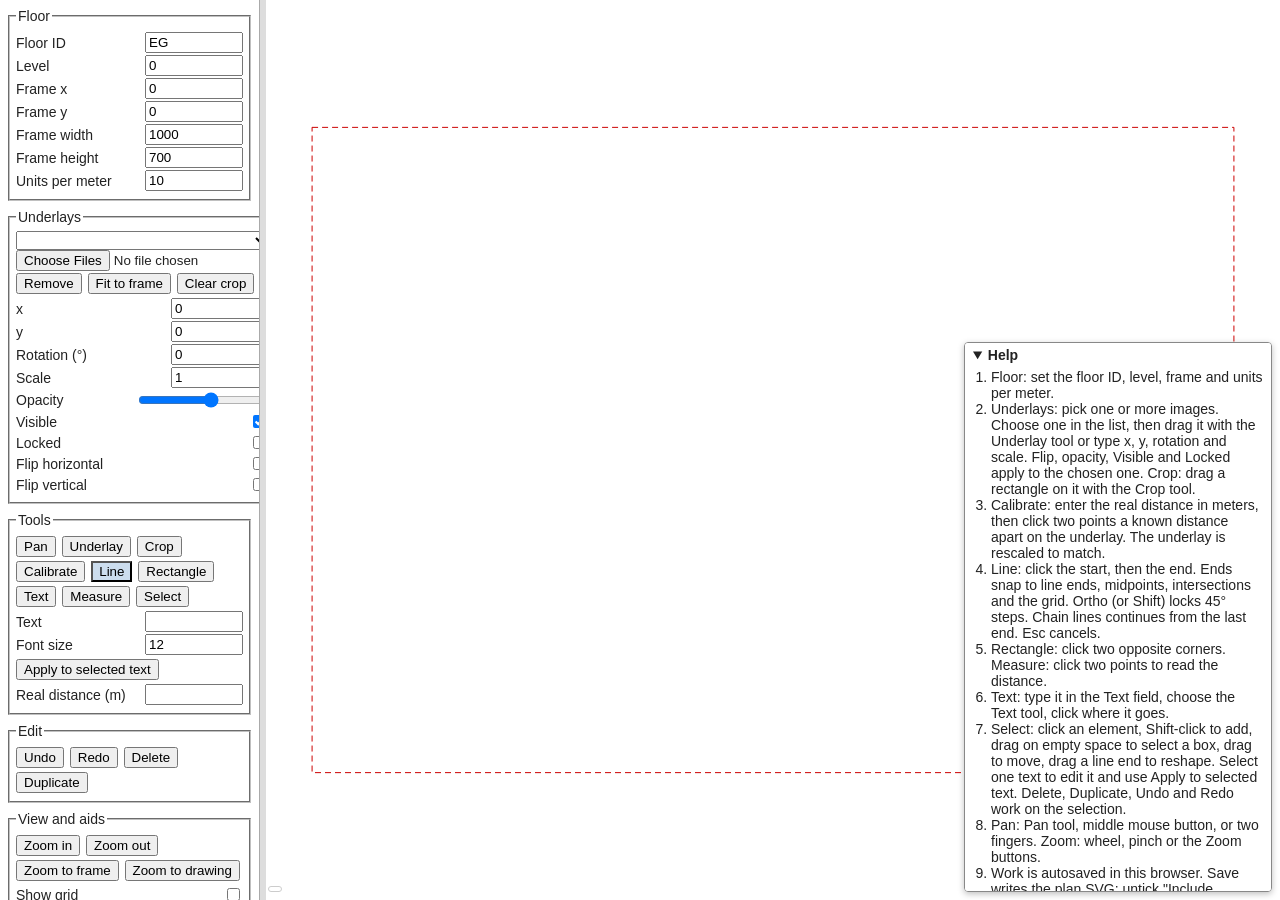
==== cad/plan tracer/plan-tracer.html @ e1452a9e "provisional message" ====
<!doctype html>
<html lang="en">
<head>
<meta charset="utf-8">
<meta name="viewport" content="width=device-width,initial-scale=1">
<title>Plan Tracer</title>
<style>
  html, body { height: 100%; }
  body { margin: 0; font: 14px sans-serif; display: flex; background: #fff; color: #222; }
  #panel { width: 260px; padding: 8px; overflow-y: auto; border-right: 1px solid #aaa; box-sizing: border-box; }
  @media (max-width: 700px) {
    body { flex-direction: column; }
    #panel { width: 100%; max-height: 40%; border-right: 0; border-bottom: 1px solid #aaa; }
  }
  #resizer { flex: 0 0 6px; background: #ddd; cursor: col-resize; touch-action: none; }
  #resizer:hover { background: #bbb; }
  @media (max-width: 700px) { #resizer { cursor: row-resize; } }
  #panel fieldset { margin: 0 0 8px; padding: 6px; }
  #panel label { display: flex; justify-content: space-between; align-items: center; margin: 2px 0; }
  #panel input[type=number], #panel input[type=text] { width: 90px; }
  #panel select { width: 100%; }
  #panel button { margin: 2px 2px 2px 0; }
  #panel button.active { background: #cde; }
  #view { flex: 1; background: #fff; touch-action: none; }
  #status { position: fixed; left: 268px; bottom: 8px; background: rgba(255,255,255,.85); padding: 2px 6px; border: 1px solid #ccc; border-radius: 3px; font-size: 12px; pointer-events: none; }
  @media (max-width: 700px) { #status { left: 8px; } }
  #help { position: fixed; right: 8px; bottom: 8px; max-width: 290px; max-height: 60%; overflow-y: auto; background: #fff; color: #222; border: 1px solid #888; border-radius: 4px; padding: 4px 8px; box-shadow: 0 2px 6px rgba(0,0,0,.25); }
  #help summary { cursor: pointer; font-weight: bold; }
  #help ol { margin: 6px 0 2px; padding-left: 18px; }
</style>
</head>
<body>
<div id="panel">
  <fieldset>
    <legend>Floor</legend>
    <label>Floor ID <input type="text" id="floorId" value="EG"></label>
    <label>Level <input type="number" id="level" value="0" step="1"></label>
    <label>Frame x <input type="number" id="fx" value="0"></label>
    <label>Frame y <input type="number" id="fy" value="0"></label>
    <label>Frame width <input type="number" id="fw" value="1000"></label>
    <label>Frame height <input type="number" id="fh" value="700"></label>
    <label>Units per meter <input type="number" id="upm" value="10" step="any"></label>
  </fieldset>
  <fieldset>
    <legend>Underlays</legend>
    <select id="underSel"></select>
    <input type="file" id="imgFile" accept="image/*" multiple>
    <button id="underRemove">Remove</button>
    <button id="underFit">Fit to frame</button>
    <button id="cropClear">Clear crop</button>
    <label>x <input type="number" id="ux" value="0" step="any"></label>
    <label>y <input type="number" id="uy" value="0" step="any"></label>
    <label>Rotation (°) <input type="number" id="urot" value="0" step="any"></label>
    <label>Scale <input type="number" id="uscale" value="1" step="any"></label>
    <label>Opacity <input type="range" id="uopacity" min="0.05" max="1" step="0.05" value="0.6"></label>
    <label>Visible <input type="checkbox" id="uvis" checked></label>
    <label>Locked <input type="checkbox" id="ulock"></label>
    <label>Flip horizontal <input type="checkbox" id="uflipx"></label>
    <label>Flip vertical <input type="checkbox" id="uflipy"></label>
  </fieldset>
  <fieldset>
    <legend>Tools</legend>
    <button data-tool="pan">Pan</button>
    <button data-tool="underlay">Underlay</button>
    <button data-tool="crop">Crop</button>
    <button data-tool="calibrate">Calibrate</button>
    <button data-tool="line">Line</button>
    <button data-tool="rect">Rectangle</button>
    <button data-tool="text">Text</button>
    <button data-tool="measure">Measure</button>
    <button data-tool="select">Select</button>
    <label>Text <input type="text" id="textValue"></label>
    <label>Font size <input type="number" id="fontSize" value="12" step="any"></label>
    <button id="applyText">Apply to selected text</button>
    <label>Real distance (m) <input type="number" id="calDist" value="" step="any"></label>
  </fieldset>
  <fieldset>
    <legend>Edit</legend>
    <button id="undo">Undo</button>
    <button id="redo">Redo</button>
    <button id="del">Delete</button>
    <button id="dup">Duplicate</button>
  </fieldset>
  <fieldset>
    <legend>View and aids</legend>
    <button id="zoomIn">Zoom in</button>
    <button id="zoomOut">Zoom out</button>
    <button id="zoomFrame">Zoom to frame</button>
    <button id="zoomDraw">Zoom to drawing</button>
    <label>Show grid <input type="checkbox" id="showGrid"></label>
    <label>Grid spacing <input type="number" id="gridSize" value="10" step="any"></label>
    <label>Snap to grid <input type="checkbox" id="snapGrid"></label>
    <label>Ortho (45°) <input type="checkbox" id="ortho"></label>
    <label>Chain lines <input type="checkbox" id="chain"></label>
  </fieldset>
  <fieldset>
    <legend>File</legend>
    <label>Include underlay reference <input type="checkbox" id="includeUnder" checked></label>
    <button id="open">Open</button>
    <button id="save">Save</button>
    <button id="newDoc">New</button>
    <input type="file" id="openFile" accept=".svg" hidden>
  </fieldset>
  <div id="msg"></div>
</div>
<div id="resizer" title="Drag to resize the panel"></div>
<svg id="view" xmlns="http://www.w3.org/2000/svg">
  <defs>
    <pattern id="gridPat" patternUnits="userSpaceOnUse" width="10" height="10"><path id="gridPath" d="M 10 0 L 0 0 L 0 10" fill="none" stroke="#999"/></pattern>
  </defs>
  <g id="underlays"></g>
  <g id="trace"></g>
  <g id="ui" pointer-events="none">
    <rect id="grid" fill="url(#gridPat)" visibility="hidden"/>
    <rect id="frame" fill="none" stroke="#c00" stroke-dasharray="6 4" vector-effect="non-scaling-stroke"/>
    <line id="preview" stroke="#0a0" stroke-width="1.5" vector-effect="non-scaling-stroke" visibility="hidden"/>
    <rect id="rubber" fill="rgba(0,100,255,.1)" stroke="#06c" stroke-dasharray="4 3" vector-effect="non-scaling-stroke" visibility="hidden"/>
    <g id="handles"></g>
  </g>
</svg>
<div id="status"></div>
<details id="help" open>
  <summary>Help</summary>
  <ol>
    <li>Floor: set the floor ID, level, frame and units per meter.</li>
    <li>Underlays: pick one or more images. Choose one in the list, then drag it with the Underlay tool or type x, y, rotation and scale. Flip, opacity, Visible and Locked apply to the chosen one. Crop: drag a rectangle on it with the Crop tool.</li>
    <li>Calibrate: enter the real distance in meters, then click two points a known distance apart on the underlay. The underlay is rescaled to match.</li>
    <li>Line: click the start, then the end. Ends snap to line ends, midpoints, intersections and the grid. Ortho (or Shift) locks 45° steps. Chain lines continues from the last end. Esc cancels.</li>
    <li>Rectangle: click two opposite corners. Measure: click two points to read the distance.</li>
    <li>Text: type it in the Text field, choose the Text tool, click where it goes.</li>
    <li>Select: click an element, Shift-click to add, drag on empty space to select a box, drag to move, drag a line end to reshape. Select one text to edit it and use Apply to selected text. Delete, Duplicate, Undo and Redo work on the selection.</li>
    <li>Pan: Pan tool, middle mouse button, or two fingers. Zoom: wheel, pinch or the Zoom buttons.</li>
    <li>Work is autosaved in this browser. Save writes the plan SVG; untick "Include underlay reference" to leave the images out. Open reads a plan SVG; pick the underlay images again to see them.</li>
  </ol>
</details>
<script>
const NS = 'http://www.w3.org/2000/svg';
const $ = id => document.getElementById(id);
const view = $('view'), gUnder = $('underlays'), gTrace = $('trace');
const frameRect = $('frame'), preview = $('preview'), rubber = $('rubber'), gHandles = $('handles');
const gridRect = $('grid');

// State
let unders = [], activeU = -1, uidCounter = 0;
let tool = 'line', startPt = null, calib = null, hover = null;
let sel = new Set(), undoS = [], redoS = [];
let drag = null, tap = null, gesture = null, shiftDown = false;
const ptrs = new Map();

const num = id => parseFloat($(id).value) || 0;
const msg = t => { $('msg').textContent = t; };
const scale = () => view.getScreenCTM().a;

function frame() { return { x: num('fx'), y: num('fy'), w: num('fw'), h: num('fh') }; }
function curU() { return unders[activeU] || null; }

// Viewport
function setView(x, y, w, h) {
  view.setAttribute('viewBox', `${x} ${y} ${w} ${h}`);
  updateGrid(); drawHandles();
}
function vb() { return view.viewBox.baseVal; }
function fitBox(x, y, w, h) {
  const m = Math.max(w, h) * 0.05;
  setView(x - m, y - m, w + 2 * m, h + 2 * m);
}
function fitCamera() { const f = frame(); fitBox(f.x, f.y, f.w, f.h); }
function zoomAt(p, f) {
  const v = vb();
  setView(p.x - (p.x - v.x) * f, p.y - (p.y - v.y) * f, v.width * f, v.height * f);
}
function zoomCenter(f) { const v = vb(); zoomAt({ x: v.x + v.width / 2, y: v.y + v.height / 2 }, f); }
function zoomDrawing() {
  if (!gTrace.children.length) { fitCamera(); return; }
  const b = gTrace.getBBox();
  fitBox(b.x, b.y, Math.max(b.width, 1), Math.max(b.height, 1));
}

function applyFrame() {
  const f = frame();
  for (const [k, v] of [['x', f.x], ['y', f.y], ['width', f.w], ['height', f.h]]) {
    frameRect.setAttribute(k, v); gridRect.setAttribute(k, v);
  }
  updateGrid();
}

function updateGrid() {
  const s = num('gridSize');
  const on = $('showGrid').checked && s > 0;
  gridRect.setAttribute('visibility', on ? 'visible' : 'hidden');
  if (!on) return;
  const f = frame();
  const pat = $('gridPat');
  pat.setAttribute('width', s); pat.setAttribute('height', s);
  pat.setAttribute('x', f.x); pat.setAttribute('y', f.y);
  $('gridPath').setAttribute('d', `M ${s} 0 L 0 0 L 0 ${s}`);
  $('gridPath').setAttribute('stroke-width', 1 / scale());
}

function toPt(cx, cy) {
  const p = view.createSVGPoint();
  p.x = cx; p.y = cy;
  return p.matrixTransform(view.getScreenCTM().inverse());
}
const toSvg = ev => toPt(ev.clientX, ev.clientY);

// Underlays
function uTransform(u) {
  const sx = (u.flipX ? -1 : 1) * u.scale, sy = (u.flipY ? -1 : 1) * u.scale;
  return `translate(${u.x} ${u.y}) rotate(${u.rot}) scale(${sx} ${sy}) translate(${u.flipX ? -u.w : 0} ${u.flipY ? -u.h : 0})`;
}

function renderU(u) {
  if (!u.el) return;
  u.el.setAttribute('transform', uTransform(u));
  u.el.setAttribute('opacity', u.opacity);
  u.el.setAttribute('display', u.vis ? 'inline' : 'none');
  if (u.crop) {
    u.clipRect.setAttribute('x', u.crop.x); u.clipRect.setAttribute('y', u.crop.y);
    u.clipRect.setAttribute('width', u.crop.w); u.clipRect.setAttribute('height', u.crop.h);
    u.el.setAttribute('clip-path', `url(#clip${u.id})`);
  } else u.el.removeAttribute('clip-path');
}

function rebuildUnderDom() {
  gUnder.textContent = '';
  const defs = document.createElementNS(NS, 'defs');
  gUnder.appendChild(defs);
  for (const u of unders) {
    u.el = null; u.clipRect = null;
    if (!u.url) continue;
    const cp = document.createElementNS(NS, 'clipPath');
    cp.setAttribute('id', 'clip' + u.id);
    u.clipRect = document.createElementNS(NS, 'rect');
    cp.appendChild(u.clipRect); defs.appendChild(cp);
    u.el = document.createElementNS(NS, 'image');
    u.el.setAttribute('href', u.url);
    u.el.setAttribute('width', u.w); u.el.setAttribute('height', u.h);
    gUnder.appendChild(u.el);
    renderU(u);
  }
}

function syncControls() {
  const s = $('underSel');
  s.textContent = '';
  unders.forEach((u, i) => {
    const o = document.createElement('option');
    o.value = i; o.textContent = u.name + (u.url ? '' : ' (image missing)');
    s.appendChild(o);
  });
  const u = curU();
  if (!u) return;
  s.value = activeU;
  $('ux').value = u.x; $('uy').value = u.y; $('urot').value = u.rot; $('uscale').value = u.scale;
  $('uopacity').value = u.opacity; $('uvis').checked = u.vis; $('ulock').checked = u.locked;
  $('uflipx').checked = u.flipX; $('uflipy').checked = u.flipY;
}

function readControls() {
  const u = curU();
  if (!u) return;
  u.x = num('ux'); u.y = num('uy'); u.rot = num('urot');
  u.scale = num('uscale') || 1; u.opacity = num('uopacity') || 0.6;
  u.vis = $('uvis').checked; u.locked = $('ulock').checked;
  u.flipX = $('uflipx').checked; u.flipY = $('uflipy').checked;
  renderU(u); changed();
}

function newUnder(name, url, w, h) {
  return { id: ++uidCounter, name, url, w, h, x: 0, y: 0, rot: 0, scale: w ? frame().w / w : 1,
    vis: true, opacity: 0.6, flipX: false, flipY: false, locked: false, crop: null, el: null, clipRect: null };
}

function addUnderlayFile(file) {
  const url = URL.createObjectURL(file);
  const probe = new Image();
  probe.onload = () => {
    let u = unders.find(q => q.name === file.name && !q.url);
    if (u) u.url = url;
    else { u = newUnder(file.name, url, probe.naturalWidth, probe.naturalHeight); unders.push(u); }
    u.w = probe.naturalWidth; u.h = probe.naturalHeight;
    activeU = unders.indexOf(u);
    rebuildUnderDom(); syncControls(); changed();
    msg('Underlay loaded: ' + u.name);
  };
  probe.onerror = () => msg('Could not load image: ' + file.name);
  probe.src = url;
}

// Geometry helpers
const segOf = l => ({ x1: +l.getAttribute('x1'), y1: +l.getAttribute('y1'), x2: +l.getAttribute('x2'), y2: +l.getAttribute('y2') });
function distSeg(p, s) {
  const dx = s.x2 - s.x1, dy = s.y2 - s.y1, L = dx * dx + dy * dy;
  let t = L ? ((p.x - s.x1) * dx + (p.y - s.y1) * dy) / L : 0;
  t = Math.max(0, Math.min(1, t));
  return Math.hypot(p.x - (s.x1 + t * dx), p.y - (s.y1 + t * dy));
}
function intersect(a, b) {
  const d = (a.x2 - a.x1) * (b.y2 - b.y1) - (a.y2 - a.y1) * (b.x2 - b.x1);
  if (Math.abs(d) < 1e-9) return null;
  const t = ((b.x1 - a.x1) * (b.y2 - b.y1) - (b.y1 - a.y1) * (b.x2 - b.x1)) / d;
  const u = ((b.x1 - a.x1) * (a.y2 - a.y1) - (b.y1 - a.y1) * (a.x2 - a.x1)) / d;
  if (t < 0 || t > 1 || u < 0 || u > 1) return null;
  return { x: a.x1 + t * (a.x2 - a.x1), y: a.y1 + t * (a.y2 - a.y1) };
}

// Snap to line ends, midpoints, intersections, then the grid
function snapPoint(p) {
  const tol = 8 / scale();
  const segs = [...gTrace.querySelectorAll('line')].map(segOf);
  let best = null, bd = tol;
  const cand = (x, y) => { const d = Math.hypot(x - p.x, y - p.y); if (d < bd) { bd = d; best = { x, y }; } };
  for (const s of segs) { cand(s.x1, s.y1); cand(s.x2, s.y2); cand((s.x1 + s.x2) / 2, (s.y1 + s.y2) / 2); }
  const near = segs.filter(s => distSeg(p, s) < tol);
  for (let i = 0; i < near.length; i++) for (let j = i + 1; j < near.length; j++) {
    const ip = intersect(near[i], near[j]);
    if (ip) cand(ip.x, ip.y);
  }
  if (best) return best;
  const g = num('gridSize');
  if ($('snapGrid').checked && g > 0) {
    const f = frame();
    return { x: f.x + Math.round((p.x - f.x) / g) * g, y: f.y + Math.round((p.y - f.y) / g) * g };
  }
  return p;
}

function orthoPoint(a, p) {
  const ang = Math.round(Math.atan2(p.y - a.y, p.x - a.x) / (Math.PI / 4)) * (Math.PI / 4);
  const dx = Math.cos(ang), dy = Math.sin(ang);
  const d = (p.x - a.x) * dx + (p.y - a.y) * dy;
  return { x: a.x + dx * d, y: a.y + dy * d };
}

function drawPoint(raw) {
  let p = snapPoint(raw);
  if (startPt && ['line', 'measure', 'calibrate'].includes(tool) && ($('ortho').checked || shiftDown)) p = orthoPoint(startPt, p);
  return p;
}

// Trace elements, selection and history
function mkLine(x1, y1, x2, y2) {
  const l = document.createElementNS(NS, 'line');
  l.setAttribute('x1', x1); l.setAttribute('y1', y1); l.setAttribute('x2', x2); l.setAttribute('y2', y2);
  l.setAttribute('stroke', '#000'); l.setAttribute('stroke-width', '1.5');
  l.setAttribute('vector-effect', 'non-scaling-stroke');
  return l;
}
function mkText(x, y, s, size) {
  const t = document.createElementNS(NS, 'text');
  t.setAttribute('x', x); t.setAttribute('y', y);
  t.setAttribute('font-size', size); t.setAttribute('fill', '#000');
  t.textContent = s;
  return t;
}

function paint() {
  for (const e of gTrace.children) {
    const c = sel.has(e) ? '#e60' : e === hover ? '#06c' : '#000';
    e.setAttribute(e.tagName === 'line' ? 'stroke' : 'fill', c);
  }
  drawHandles();
}

function drawHandles() {
  gHandles.textContent = '';
  const r = 5 / scale();
  for (const e of sel) {
    if (e.tagName !== 'line') continue;
    const s = segOf(e);
    for (const [x, y] of [[s.x1, s.y1], [s.x2, s.y2]]) {
      const c = document.createElementNS(NS, 'circle');
      c.setAttribute('cx', x); c.setAttribute('cy', y); c.setAttribute('r', r);
      c.setAttribute('fill', '#fff'); c.setAttribute('stroke', '#e60');
      gHandles.appendChild(c);
    }
  }
}

function selChanged() {
  if (sel.size === 1) {
    const e = [...sel][0];
    if (e.tagName === 'text') { $('textValue').value = e.textContent; $('fontSize').value = e.getAttribute('font-size'); }
  }
  paint();
}

const snapshot = e => e.tagName === 'line'
  ? { x1: e.getAttribute('x1'), y1: e.getAttribute('y1'), x2: e.getAttribute('x2'), y2: e.getAttribute('y2') }
  : { x: e.getAttribute('x'), y: e.getAttribute('y') };

function setAttrs(e, a) { for (const k in a) e.setAttribute(k, a[k]); }

function runOp(op, dir) {
  if (op.type === 'add') {
    if (dir === 'undo') op.els.forEach(e => { sel.delete(e); e.remove(); });
    else op.els.forEach(e => gTrace.appendChild(e));
  } else if (op.type === 'del') {
    if (dir === 'undo') op.items.forEach(it => gTrace.insertBefore(it.el, gTrace.children[it.idx] || null));
    else op.items.forEach(it => { sel.delete(it.el); it.el.remove(); });
  } else {
    for (const it of op.items) {
      setAttrs(it.el, dir === 'undo' ? it.before : it.after);
      const t = dir === 'undo' ? it.beforeText : it.afterText;
      if (t !== undefined) it.el.textContent = t;
    }
  }
  paint();
}
function push(op) { undoS.push(op); redoS.length = 0; changed(); paint(); }
function undo() { const op = undoS.pop(); if (!op) return; runOp(op, 'undo'); redoS.push(op); changed(); }
function redo() { const op = redoS.pop(); if (!op) return; runOp(op, 'redo'); undoS.push(op); changed(); }

function addEls(els) { els.forEach(e => gTrace.appendChild(e)); push({ type: 'add', els }); }

function deleteSelected() {
  if (!sel.size) return;
  const all = [...gTrace.children];
  const items = [...sel].map(el => ({ el, idx: all.indexOf(el) })).sort((a, b) => a.idx - b.idx);
  items.forEach(it => it.el.remove());
  sel.clear();
  push({ type: 'del', items });
}

function duplicateSelected() {
  if (!sel.size) return;
  const off = frame().w * 0.01;
  const clones = [...sel].map(e => {
    const c = e.cloneNode(true);
    if (c.tagName === 'line') {
      c.setAttribute('x1', +c.getAttribute('x1') + off); c.setAttribute('x2', +c.getAttribute('x2') + off);
      c.setAttribute('y1', +c.getAttribute('y1') + off); c.setAttribute('y2', +c.getAttribute('y2') + off);
    } else { c.setAttribute('x', +c.getAttribute('x') + off); c.setAttribute('y', +c.getAttribute('y') + off); }
    return c;
  });
  clones.forEach(c => gTrace.appendChild(c));
  sel = new Set(clones);
  push({ type: 'add', els: clones });
  selChanged();
}

function applyToSelectedText() {
  const items = [];
  for (const e of sel) {
    if (e.tagName !== 'text') continue;
    const s = $('textValue').value || e.textContent;
    items.push({ el: e, before: { 'font-size': e.getAttribute('font-size') }, after: { 'font-size': num('fontSize') },
      beforeText: e.textContent, afterText: s });
  }
  if (!items.length) { msg('Select a text element first.'); return; }
  const op = { type: 'attrs', items };
  runOp(op, 'redo'); push(op);
}

function hitTest(p) {
  const tol = 8 / scale();
  let best = null, bd = tol;
  for (const e of gTrace.children) {
    let d;
    if (e.tagName === 'line') d = distSeg(p, segOf(e));
    else {
      const b = e.getBBox();
      d = (p.x >= b.x - tol && p.x <= b.x + b.width + tol && p.y >= b.y - tol && p.y <= b.y + b.height + tol) ? 0 : Infinity;
    }
    if (d <= bd) { bd = d; best = e; }
  }
  return best;
}

// Tools
function setTool(t) {
  tool = t; startPt = null; calib = null;
  preview.setAttribute('visibility', 'hidden'); rubber.setAttribute('visibility', 'hidden');
  document.querySelectorAll('[data-tool]').forEach(b => b.classList.toggle('active', b.dataset.tool === t));
  view.style.cursor = { pan: 'grab', underlay: 'move', crop: 'crosshair', calibrate: 'crosshair', line: 'crosshair',
    rect: 'crosshair', text: 'text', measure: 'crosshair', select: 'default' }[t];
}

function setPreview(a, b) {
  preview.setAttribute('x1', a.x); preview.setAttribute('y1', a.y);
  preview.setAttribute('x2', b.x); preview.setAttribute('y2', b.y);
  preview.setAttribute('visibility', 'visible');
}
function setRubber(a, b) {
  rubber.setAttribute('x', Math.min(a.x, b.x)); rubber.setAttribute('y', Math.min(a.y, b.y));
  rubber.setAttribute('width', Math.abs(a.x - b.x)); rubber.setAttribute('height', Math.abs(a.y - b.y));
  rubber.setAttribute('visibility', 'visible');
}
function endDraw() {
  startPt = null;
  preview.setAttribute('visibility', 'hidden'); rubber.setAttribute('visibility', 'hidden');
}

function lengthText(a, b) {
  const d = Math.hypot(b.x - a.x, b.y - a.y), upm = num('upm');
  return d.toFixed(1) + ' units' + (upm > 0 ? ' = ' + (d / upm).toFixed(2) + ' m' : '');
}

function updateStatus(p) {
  let t = `${p.x.toFixed(1)}, ${p.y.toFixed(1)}`;
  if (startPt && ['line', 'measure', 'calibrate'].includes(tool)) t += '  length ' + lengthText(startPt, drawPoint(p));
  $('status').textContent = t;
}

// Clicks of the drawing tools run on pointer release, so a pinch never places a point
function clickAction(raw) {
  if (tool === 'line') {
    const p = drawPoint(raw);
    if (!startPt) { startPt = p; setPreview(p, p); return; }
    addEls([mkLine(startPt.x, startPt.y, p.x, p.y)]);
    if ($('chain').checked) { startPt = p; setPreview(p, p); } else endDraw();
  } else if (tool === 'rect') {
    const p = snapPoint(raw);
    if (!startPt) { startPt = p; setRubber(p, p); return; }
    const a = startPt;
    addEls([mkLine(a.x, a.y, p.x, a.y), mkLine(p.x, a.y, p.x, p.y), mkLine(p.x, p.y, a.x, p.y), mkLine(a.x, p.y, a.x, a.y)]);
    endDraw();
  } else if (tool === 'text') {
    const s = $('textValue').value;
    if (!s) { msg('Enter the text in the Text field first.'); return; }
    const p = snapPoint(raw);
    addEls([mkText(p.x, p.y, s, num('fontSize'))]);
  } else if (tool === 'measure') {
    const p = drawPoint(raw);
    if (!startPt) { startPt = p; setPreview(p, p); return; }
    msg('Distance: ' + lengthText(startPt, p));
    setPreview(startPt, p);
    startPt = null;
  } else if (tool === 'calibrate') {
    const u = curU();
    if (!u || !u.el) { msg('Pick an underlay image first.'); return; }
    if (!(num('calDist') > 0)) { msg('Enter the real distance in meters first.'); return; }
    const p = drawPoint(raw);
    if (!startPt) { startPt = p; setPreview(p, p); return; }
    const d = Math.hypot(p.x - startPt.x, p.y - startPt.y);
    if (d > 0) {
      u.scale *= num('calDist') * num('upm') / d;
      renderU(u); syncControls(); changed();
      msg('Underlay scale set to ' + u.scale.toFixed(5));
    }
    endDraw();
  }
}

// Pointer handling
function selectDown(ev, p) {
  const tol = 8 / scale();
  if (sel.size === 1) {
    const l = [...sel][0];
    if (l.tagName === 'line') {
      const s = segOf(l);
      for (const end of [1, 2]) {
        if (Math.hypot(s['x' + end] - p.x, s['y' + end] - p.y) < tol) {
          drag = { kind: 'handle', el: l, end, orig: snapshot(l) };
          return;
        }
      }
    }
  }
  const hit = hitTest(p);
  if (hit) {
    if (ev.shiftKey) { if (sel.has(hit)) sel.delete(hit); else sel.add(hit); }
    else if (!sel.has(hit)) { sel.clear(); sel.add(hit); }
    drag = { kind: 'move', start: p, items: [...sel].map(e => ({ el: e, orig: snapshot(e) })) };
  } else {
    if (!ev.shiftKey) sel.clear();
    drag = { kind: 'rubber', start: p, additive: ev.shiftKey };
  }
  selChanged();
}

function cancelDrag() {
  if (!drag) return;
  if (drag.kind === 'move') drag.items.forEach(it => setAttrs(it.el, it.orig));
  else if (drag.kind === 'handle') setAttrs(drag.el, drag.orig);
  else if (drag.kind === 'crop') { drag.u.crop = drag.prev; renderU(drag.u); }
  else if (drag.kind === 'underlay') { drag.u.x = drag.ux; drag.u.y = drag.uy; renderU(drag.u); syncControls(); }
  rubber.setAttribute('visibility', 'hidden');
  drag = null; paint();
}

function localPt(u, cx, cy) {
  const p = view.createSVGPoint();
  p.x = cx; p.y = cy;
  return p.matrixTransform(u.el.getScreenCTM().inverse());
}

function dragMove(ev, p) {
  if (drag.kind === 'pan') {
    const k = 1 / scale(), v = vb();
    setView(v.x - (ev.clientX - drag.x) * k, v.y - (ev.clientY - drag.y) * k, v.width, v.height);
    drag.x = ev.clientX; drag.y = ev.clientY;
  } else if (drag.kind === 'underlay') {
    drag.u.x = +(drag.ux + p.x - drag.px).toFixed(3);
    drag.u.y = +(drag.uy + p.y - drag.py).toFixed(3);
    renderU(drag.u); syncControls();
  } else if (drag.kind === 'crop') {
    const q = localPt(drag.u, ev.clientX, ev.clientY), a = drag.start;
    const cl = (v, m) => Math.max(0, Math.min(m, v));
    const x1 = cl(Math.min(a.x, q.x), drag.u.w), x2 = cl(Math.max(a.x, q.x), drag.u.w);
    const y1 = cl(Math.min(a.y, q.y), drag.u.h), y2 = cl(Math.max(a.y, q.y), drag.u.h);
    drag.u.crop = { x: x1, y: y1, w: x2 - x1, h: y2 - y1 };
    renderU(drag.u);
  } else if (drag.kind === 'move') {
    const dx = p.x - drag.start.x, dy = p.y - drag.start.y;
    for (const it of drag.items) {
      if (it.el.tagName === 'line') {
        it.el.setAttribute('x1', +it.orig.x1 + dx); it.el.setAttribute('x2', +it.orig.x2 + dx);
        it.el.setAttribute('y1', +it.orig.y1 + dy); it.el.setAttribute('y2', +it.orig.y2 + dy);
      } else { it.el.setAttribute('x', +it.orig.x + dx); it.el.setAttribute('y', +it.orig.y + dy); }
    }
    drawHandles();
  } else if (drag.kind === 'handle') {
    const q = snapPoint(p);
    drag.el.setAttribute('x' + drag.end, q.x); drag.el.setAttribute('y' + drag.end, q.y);
    drawHandles();
  } else if (drag.kind === 'rubber') {
    setRubber(drag.start, p);
  }
}

function endDrag(p) {
  const d = drag; drag = null;
  if (d.kind === 'move' || d.kind === 'handle') {
    const items = (d.kind === 'move' ? d.items : [{ el: d.el, orig: d.orig }])
      .map(it => ({ el: it.el, before: it.orig, after: snapshot(it.el) }))
      .filter(it => JSON.stringify(it.before) !== JSON.stringify(it.after));
    if (items.length) push({ type: 'attrs', items });
  } else if (d.kind === 'rubber') {
    rubber.setAttribute('visibility', 'hidden');
    const x1 = Math.min(d.start.x, p.x), x2 = Math.max(d.start.x, p.x), y1 = Math.min(d.start.y, p.y), y2 = Math.max(d.start.y, p.y);
    if (x2 - x1 > 2 / scale() || y2 - y1 > 2 / scale()) {
      const inside = (x, y) => x >= x1 && x <= x2 && y >= y1 && y <= y2;
      for (const e of gTrace.children) {
        let ok;
        if (e.tagName === 'line') { const s = segOf(e); ok = inside(s.x1, s.y1) && inside(s.x2, s.y2); }
        else { const b = e.getBBox(); ok = inside(b.x, b.y) && inside(b.x + b.width, b.y + b.height); }
        if (ok) sel.add(e);
      }
      selChanged();
    }
  } else if (d.kind === 'crop') {
    if (!d.u.crop || d.u.crop.w < 2 || d.u.crop.h < 2) { d.u.crop = d.prev; renderU(d.u); }
    changed();
  } else if (d.kind === 'underlay') changed();
}

function startGesture() {
  const [a, b] = [...ptrs.values()];
  gesture = { cx: (a.x + b.x) / 2, cy: (a.y + b.y) / 2, d: Math.hypot(a.x - b.x, a.y - b.y) || 1 };
}
function gestureMove() {
  const [a, b] = [...ptrs.values()];
  if (!gesture) startGesture();
  const cx = (a.x + b.x) / 2, cy = (a.y + b.y) / 2, d = Math.hypot(a.x - b.x, a.y - b.y) || 1;
  const k = 1 / scale(), v = vb();
  setView(v.x - (cx - gesture.cx) * k, v.y - (cy - gesture.cy) * k, v.width, v.height);
  zoomAt(toPt(cx, cy), gesture.d / d);
  gesture = { cx, cy, d };
}

view.addEventListener('pointerdown', ev => {
  try { view.setPointerCapture(ev.pointerId); } catch (e) { /* not supported */ }
  ptrs.set(ev.pointerId, { x: ev.clientX, y: ev.clientY });
  if (ptrs.size >= 2) { cancelDrag(); tap = null; startGesture(); return; }
  tap = { x: ev.clientX, y: ev.clientY, moved: false };
  const p = toSvg(ev);
  if (tool === 'pan' || ev.button === 1) { drag = { kind: 'pan', x: ev.clientX, y: ev.clientY }; tap = null; return; }
  if (tool === 'underlay') {
    const u = curU();
    if (u && !u.locked) drag = { kind: 'underlay', u, px: p.x, py: p.y, ux: u.x, uy: u.y };
  } else if (tool === 'crop') {
    const u = curU();
    if (u && u.el && !u.locked) drag = { kind: 'crop', u, start: localPt(u, ev.clientX, ev.clientY), prev: u.crop };
  } else if (tool === 'select') selectDown(ev, p);
});

view.addEventListener('pointermove', ev => {
  if (ptrs.has(ev.pointerId)) ptrs.set(ev.pointerId, { x: ev.clientX, y: ev.clientY });
  if (ptrs.size >= 2) { gestureMove(); return; }
  if (tap && Math.hypot(ev.clientX - tap.x, ev.clientY - tap.y) > 6) tap.moved = true;
  const p = toSvg(ev);
  updateStatus(p);
  if (drag) { dragMove(ev, p); return; }
  if (startPt) {
    const q = tool === 'rect' ? snapPoint(p) : drawPoint(p);
    if (tool === 'rect') setRubber(startPt, q); else setPreview(startPt, q);
  }
  if (tool === 'select' && ev.pointerType === 'mouse') {
    const h = hitTest(p);
    if (h !== hover) { hover = h; paint(); }
  }
});

function pointerEnd(ev) {
  const wasTwo = ptrs.size >= 2;
  ptrs.delete(ev.pointerId);
  if (wasTwo) { if (ptrs.size < 2) gesture = null; tap = null; return; }
  if (drag) { endDrag(toSvg(ev)); tap = null; return; }
  if (tap && !tap.moved && ev.type === 'pointerup') clickAction(toPt(tap.x, tap.y));
  tap = null;
}
view.addEventListener('pointerup', pointerEnd);
view.addEventListener('pointercancel', pointerEnd);

view.addEventListener('wheel', ev => {
  ev.preventDefault();
  zoomAt(toSvg(ev), ev.deltaY < 0 ? 0.85 : 1 / 0.85);
}, { passive: false });

window.addEventListener('keydown', ev => {
  if (ev.key === 'Shift') shiftDown = true;
  if (ev.target.tagName === 'INPUT') return;
  if (ev.key === 'Delete') deleteSelected();
  if (ev.key === 'Escape') { endDraw(); sel.clear(); selChanged(); }
  if (ev.key === 'z' && ev.ctrlKey && !ev.shiftKey) undo();
  if ((ev.key === 'y' && ev.ctrlKey) || (ev.key === 'Z' && ev.ctrlKey && ev.shiftKey)) redo();
});
window.addEventListener('keyup', ev => { if (ev.key === 'Shift') shiftDown = false; });

// Controls
document.querySelectorAll('[data-tool]').forEach(b => b.addEventListener('click', () => setTool(b.dataset.tool)));
$('undo').addEventListener('click', undo);
$('redo').addEventListener('click', redo);
$('del').addEventListener('click', deleteSelected);
$('dup').addEventListener('click', duplicateSelected);
$('applyText').addEventListener('click', applyToSelectedText);
$('zoomIn').addEventListener('click', () => zoomCenter(0.7));
$('zoomOut').addEventListener('click', () => zoomCenter(1 / 0.7));
$('zoomFrame').addEventListener('click', fitCamera);
$('zoomDraw').addEventListener('click', zoomDrawing);
$('imgFile').addEventListener('change', e => { [...e.target.files].forEach(addUnderlayFile); e.target.value = ''; });
['ux', 'uy', 'urot', 'uscale', 'uopacity', 'uvis', 'ulock', 'uflipx', 'uflipy'].forEach(id => $(id).addEventListener('input', readControls));
$('underSel').addEventListener('change', e => { activeU = +e.target.value; syncControls(); });
$('underRemove').addEventListener('click', () => {
  const u = curU();
  if (!u) return;
  if (u.url) URL.revokeObjectURL(u.url);
  unders.splice(activeU, 1);
  activeU = unders.length ? Math.min(activeU, unders.length - 1) : -1;
  rebuildUnderDom(); syncControls(); changed();
});
$('underFit').addEventListener('click', () => {
  const u = curU();
  if (!u) return;
  // Fit the cropped part (the whole image when not cropped) to the frame width, its corner on the frame corner
  const c = u.crop || { x: 0, y: 0, w: u.w, h: u.h };
  if (!(c.w > 0)) return;
  u.rot = 0; u.scale = frame().w / c.w;
  const sx = u.flipX ? -1 : 1, sy = u.flipY ? -1 : 1;
  const tx = u.flipX ? -u.w : 0, ty = u.flipY ? -u.h : 0;
  const ax = [sx * (c.x + tx), sx * (c.x + c.w + tx)], ay = [sy * (c.y + ty), sy * (c.y + c.h + ty)];
  u.x = frame().x - Math.min(...ax) * u.scale;
  u.y = frame().y - Math.min(...ay) * u.scale;
  renderU(u); syncControls(); changed();
});

// Resizable panel: drag the bar between the panel and the drawing
const narrow = () => window.matchMedia('(max-width: 700px)').matches;
let resizing = false;
$('resizer').addEventListener('pointerdown', ev => { resizing = true; $('resizer').setPointerCapture(ev.pointerId); });
$('resizer').addEventListener('pointermove', ev => {
  if (!resizing) return;
  const panel = $('panel');
  if (narrow()) {
    const h = Math.max(80, Math.min(window.innerHeight - 120, ev.clientY - panel.getBoundingClientRect().top));
    panel.style.height = h + 'px'; panel.style.maxHeight = h + 'px';
  } else {
    const w = Math.max(180, Math.min(window.innerWidth - 200, ev.clientX));
    panel.style.width = w + 'px';
    $('status').style.left = (w + 14) + 'px';
  }
});
$('resizer').addEventListener('pointerup', () => { resizing = false; });
$('resizer').addEventListener('pointercancel', () => { resizing = false; });
$('cropClear').addEventListener('click', () => { const u = curU(); if (u) { u.crop = null; renderU(u); changed(); } });
['fx', 'fy', 'fw', 'fh', 'floorId', 'level', 'upm'].forEach(id => $(id).addEventListener('input', () => { applyFrame(); changed(); }));
['showGrid', 'gridSize'].forEach(id => $(id).addEventListener('input', updateGrid));

// Serialization: frame as viewBox, underlays as references in their own group, traced elements in their own group
function esc(s) { return String(s).replace(/&/g, '&amp;').replace(/</g, '&lt;').replace(/"/g, '&quot;'); }

function traceMarkup() {
  const out = [];
  for (const e of gTrace.children) {
    if (e.tagName === 'line') {
      out.push(`    <line x1="${e.getAttribute('x1')}" y1="${e.getAttribute('y1')}" x2="${e.getAttribute('x2')}" y2="${e.getAttribute('y2')}" stroke="#000" stroke-width="1.5" vector-effect="non-scaling-stroke"/>`);
    } else {
      out.push(`    <text x="${e.getAttribute('x')}" y="${e.getAttribute('y')}" font-size="${e.getAttribute('font-size')}" fill="#000">${esc(e.textContent)}</text>`);
    }
  }
  return out;
}

function underMarkup(withClips) {
  const out = [];
  if (withClips) {
    const cropped = unders.map((u, i) => [u, i]).filter(([u]) => u.crop);
    if (cropped.length) {
      out.push('    <defs>');
      for (const [u, i] of cropped) out.push(`      <clipPath id="clip-${i}"><rect x="${u.crop.x}" y="${u.crop.y}" width="${u.crop.w}" height="${u.crop.h}"/></clipPath>`);
      out.push('    </defs>');
    }
  }
  unders.forEach((u, i) => {
    const a = [`href="${esc(u.name)}"`, `width="${u.w}"`, `height="${u.h}"`, `transform="${uTransform(u)}"`, `opacity="${u.opacity}"`];
    if (!u.vis) a.push('display="none"');
    if (u.crop) a.push(`clip-path="url(#clip-${i})"`);
    a.push(`data-x="${u.x}"`, `data-y="${u.y}"`, `data-rotation="${u.rot}"`, `data-scale="${u.scale}"`);
    if (u.flipX) a.push('data-flip-x="true"');
    if (u.flipY) a.push('data-flip-y="true"');
    if (u.locked) a.push('data-locked="true"');
    if (u.crop) a.push(`data-crop="${u.crop.x} ${u.crop.y} ${u.crop.w} ${u.crop.h}"`);
    out.push(`    <image ${a.join(' ')}/>`);
  });
  return out;
}

function buildSvg() {
  const f = frame();
  const out = [];
  out.push(`<svg xmlns="http://www.w3.org/2000/svg" viewBox="${f.x} ${f.y} ${f.w} ${f.h}" data-floor-id="${esc($('floorId').value)}" data-level="${num('level')}" data-units-per-meter="${num('upm')}">`);
  out.push('  <g id="underlays">');
  if ($('includeUnder').checked) out.push(...underMarkup(true));
  out.push('  </g>');
  out.push('  <g id="trace">');
  out.push(...traceMarkup());
  out.push('  </g>');
  out.push('</svg>');
  return out.join('\n') + '\n';
}

$('save').addEventListener('click', async () => {
  const text = buildSvg();
  const name = ($('floorId').value || 'plan') + '-plan.svg';
  try {
    // Inside an Artifact the page cannot download by itself; the downloads capability does it
    const dl = window.claude && window.claude.use ? await window.claude.use('downloads') : null;
    if (dl) {
      await dl.save({ filename: name, data: text });
    } else if (window.showSaveFilePicker) {
      const h = await showSaveFilePicker({ suggestedName: name, types: [{ description: 'SVG', accept: { 'image/svg+xml': ['.svg'] } }] });
      const w = await h.createWritable();
      await w.write(text); await w.close();
    } else {
      const a = document.createElement('a');
      a.href = URL.createObjectURL(new Blob([text], { type: 'image/svg+xml' }));
      a.download = name; a.click();
    }
    msg('Saved.');
  } catch (e) { if (e.name !== 'AbortError' && e.code !== 'declined') msg('Error: ' + e.message); }
});

// Loading: traced elements from SVG markup (a list of element nodes)
function importTrace(nodes) {
  gTrace.textContent = '';
  for (const el of nodes) {
    if (el.tagName !== 'line' && el.tagName !== 'text') continue;
    const n = document.createElementNS(NS, el.tagName);
    for (const a of el.attributes) n.setAttribute(a.name, a.value);
    if (el.tagName === 'text') n.textContent = el.textContent;
    gTrace.appendChild(n);
  }
  sel.clear(); hover = null; undoS = []; redoS = [];
  paint();
}

function underFromImage(img) {
  const u = newUnder(img.getAttribute('href') || 'image', '', +img.getAttribute('width'), +img.getAttribute('height'));
  const g = (k, d) => img.hasAttribute(k) ? parseFloat(img.getAttribute(k)) : d;
  u.x = g('data-x', 0); u.y = g('data-y', 0); u.rot = g('data-rotation', 0); u.scale = g('data-scale', 1);
  u.opacity = g('opacity', 0.6);
  u.vis = img.getAttribute('display') !== 'none';
  u.flipX = img.getAttribute('data-flip-x') === 'true'; u.flipY = img.getAttribute('data-flip-y') === 'true';
  u.locked = img.getAttribute('data-locked') === 'true';
  if (img.hasAttribute('data-crop')) { const c = img.getAttribute('data-crop').split(/\s+/).map(Number); u.crop = { x: c[0], y: c[1], w: c[2], h: c[3] }; }
  return u;
}

$('open').addEventListener('click', () => $('openFile').click());
$('openFile').addEventListener('change', async e => {
  const file = e.target.files[0];
  e.target.value = '';
  if (!file) return;
  const doc = new DOMParser().parseFromString(await file.text(), 'image/svg+xml');
  const root = doc.documentElement;
  if (root.tagName !== 'svg') { msg('Not an SVG file.'); return; }
  const v = (root.getAttribute('viewBox') || '0 0 1000 700').split(/[\s,]+/).map(Number);
  ['fx', 'fy', 'fw', 'fh'].forEach((id, i) => { $(id).value = v[i]; });
  $('floorId').value = root.getAttribute('data-floor-id') || '';
  $('level').value = root.getAttribute('data-level') || 0;
  $('upm').value = root.getAttribute('data-units-per-meter') || 10;
  importTrace(doc.querySelectorAll('#trace > *'));
  unders.forEach(u => { if (u.url) URL.revokeObjectURL(u.url); });
  unders = [...doc.querySelectorAll('#underlays image')].map(underFromImage);
  activeU = unders.length ? 0 : -1;
  rebuildUnderDom(); syncControls();
  applyFrame(); fitCamera(); changed();
  msg(unders.length ? 'Opened. Pick the underlay images again: ' + unders.map(u => u.name).join(', ') : 'Opened.');
});

// New document: needs a second click within three seconds
let newArmed = null;
$('newDoc').addEventListener('click', () => {
  if (!newArmed) {
    $('newDoc').textContent = 'Really clear?';
    newArmed = setTimeout(() => { newArmed = null; $('newDoc').textContent = 'New'; }, 3000);
    return;
  }
  clearTimeout(newArmed); newArmed = null; $('newDoc').textContent = 'New';
  gTrace.textContent = ''; sel.clear(); undoS = []; redoS = [];
  unders.forEach(u => { if (u.url) URL.revokeObjectURL(u.url); });
  unders = []; activeU = -1; rebuildUnderDom(); syncControls(); paint(); changed();
  msg('Cleared.');
});

// Autosave in the browser's storage; underlay images are not stored, only their placement
const KEY = 'planTracer.autosave';
let saveTimer = null;
function changed() { clearTimeout(saveTimer); saveTimer = setTimeout(autosave, 500); }
function autosave() {
  try {
    const data = {
      fields: Object.fromEntries(['floorId', 'level', 'fx', 'fy', 'fw', 'fh', 'upm'].map(id => [id, $(id).value])),
      trace: traceMarkup().join('\n'),
      unders: underMarkup(false).join('\n'),
      saved: new Date().toISOString()
    };
    localStorage.setItem(KEY, JSON.stringify(data));
  } catch (e) { /* storage unavailable */ }
}
function restore() {
  try {
    const raw = localStorage.getItem(KEY);
    if (!raw) return;
    const data = JSON.parse(raw);
    for (const id in data.fields) $(id).value = data.fields[id];
    const doc = new DOMParser().parseFromString(`<svg xmlns="${NS}"><g id="trace">${data.trace}</g><g id="underlays">${data.unders}</g></svg>`, 'image/svg+xml');
    importTrace(doc.querySelectorAll('#trace > *'));
    unders = [...doc.querySelectorAll('#underlays image')].map(underFromImage);
    activeU = unders.length ? 0 : -1;
    if (gTrace.children.length || unders.length) {
      msg('Restored the autosave from ' + data.saved.slice(0, 16).replace('T', ' ') + (unders.length ? '. Pick the underlay images again.' : '.'));
    }
  } catch (e) { /* ignore a broken autosave */ }
}

restore();
rebuildUnderDom(); syncControls();
applyFrame(); fitCamera(); setTool('line');
</script>
</body>
</html>
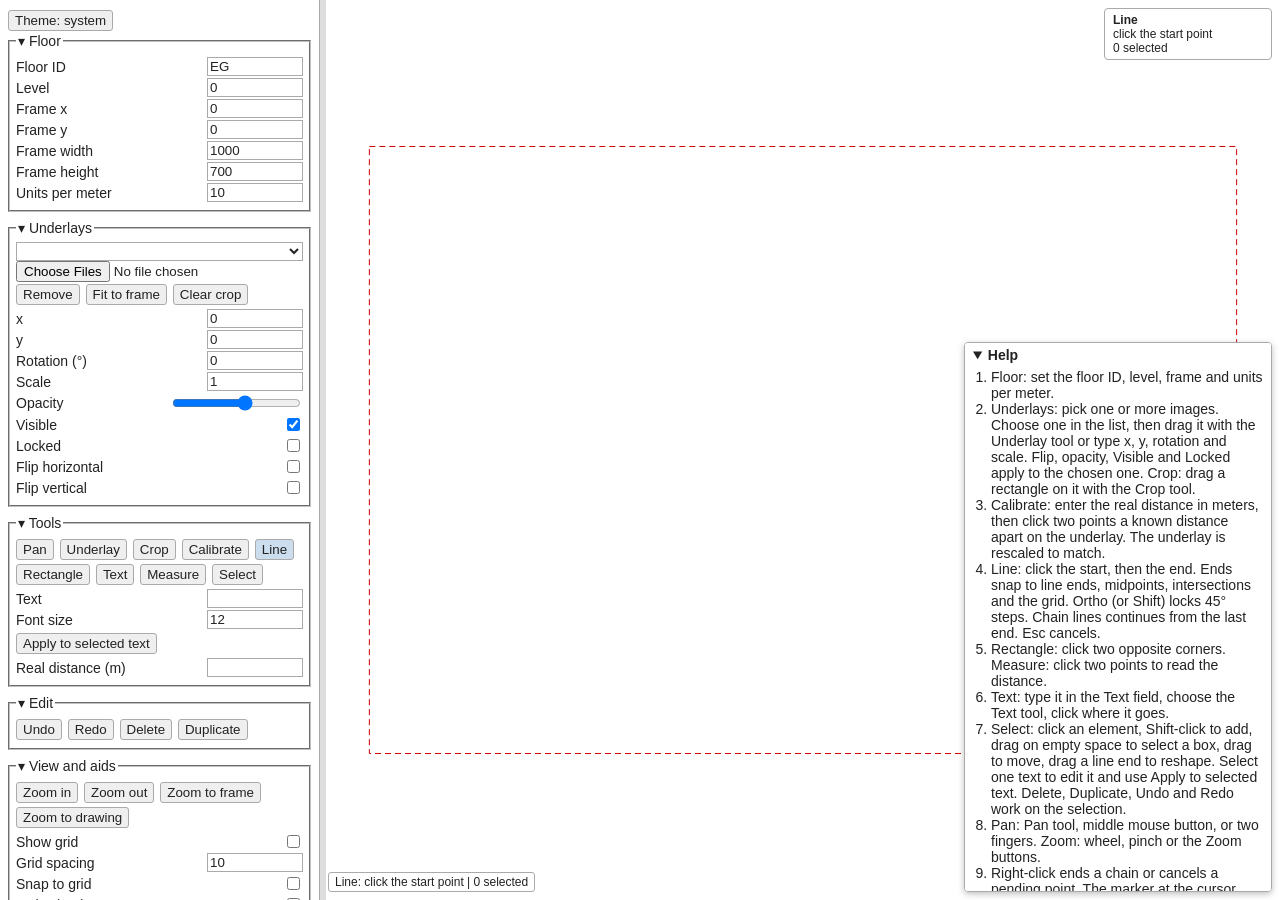
==== commit c026042b: "provisional message" ====
--- a/cad/plan tracer/plan-tracer.html
+++ b/cad/plan tracer/plan-tracer.html
@@ -6,31 +6,46 @@
 <title>Plan Tracer</title>
 <style>
   html, body { height: 100%; }
-  body { margin: 0; font: 14px sans-serif; display: flex; background: #fff; color: #222; }
-  #panel { width: 260px; padding: 8px; overflow-y: auto; border-right: 1px solid #aaa; box-sizing: border-box; }
+  :root { --bg: #fff; --fg: #222; --border: #aaa; --btn: #efefef; --btn-active: #cde; --input: #fff; --bar: #ddd; --bar-hover: #bbb; --box: rgba(255,255,255,.92); color-scheme: light; }
+  @media (prefers-color-scheme: dark) {
+    :root:not([data-theme="light"]) { --bg: #23262b; --fg: #e4e6ea; --border: #555; --btn: #363a41; --btn-active: #47608a; --input: #2d3036; --bar: #3a3d44; --bar-hover: #555a63; --box: rgba(35,38,43,.92); color-scheme: dark; }
+  }
+  :root[data-theme="dark"] { --bg: #23262b; --fg: #e4e6ea; --border: #555; --btn: #363a41; --btn-active: #47608a; --input: #2d3036; --bar: #3a3d44; --bar-hover: #555a63; --box: rgba(35,38,43,.92); color-scheme: dark; }
+  body { margin: 0; font: 14px sans-serif; display: flex; background: var(--bg); color: var(--fg); }
+  #panel { width: 320px; padding: 8px; overflow-y: auto; border-right: 1px solid var(--border); box-sizing: border-box; }
   @media (max-width: 700px) {
     body { flex-direction: column; }
     #panel { width: 100%; max-height: 40%; border-right: 0; border-bottom: 1px solid #aaa; }
   }
-  #resizer { flex: 0 0 6px; background: #ddd; cursor: col-resize; touch-action: none; }
-  #resizer:hover { background: #bbb; }
+  #resizer { flex: 0 0 6px; background: var(--bar); cursor: col-resize; touch-action: none; }
+  #resizer:hover { background: var(--bar-hover); }
   @media (max-width: 700px) { #resizer { cursor: row-resize; } }
   #panel fieldset { margin: 0 0 8px; padding: 6px; }
   #panel label { display: flex; justify-content: space-between; align-items: center; margin: 2px 0; }
   #panel input[type=number], #panel input[type=text] { width: 90px; }
+  #panel input[type=number], #panel input[type=text], #panel select { background: var(--input); color: var(--fg); border: 1px solid var(--border); }
   #panel select { width: 100%; }
-  #panel button { margin: 2px 2px 2px 0; }
-  #panel button.active { background: #cde; }
+  #panel button { margin: 2px 2px 2px 0; background: var(--btn); color: var(--fg); border: 1px solid var(--border); border-radius: 3px; padding: 2px 6px; }
+  #panel button.active { background: var(--btn-active); }
+  #panel legend { cursor: pointer; user-select: none; }
+  #panel legend::before { content: '\25BE  '; }
+  #panel fieldset.collapsed legend::before { content: '\25B8  '; }
+  #panel fieldset.collapsed > :not(legend) { display: none; }
   #view { flex: 1; background: #fff; touch-action: none; }
-  #status { position: fixed; left: 268px; bottom: 8px; background: rgba(255,255,255,.85); padding: 2px 6px; border: 1px solid #ccc; border-radius: 3px; font-size: 12px; pointer-events: none; }
+  #status { position: fixed; left: 328px; bottom: 8px; max-width: calc(100vw - 680px); white-space: nowrap; overflow: hidden; text-overflow: ellipsis; background: var(--box); color: var(--fg); padding: 2px 6px; border: 1px solid var(--border); border-radius: 3px; font-size: 12px; pointer-events: none; }
   @media (max-width: 700px) { #status { left: 8px; } }
-  #help { position: fixed; right: 8px; bottom: 8px; max-width: 290px; max-height: 60%; overflow-y: auto; background: #fff; color: #222; border: 1px solid #888; border-radius: 4px; padding: 4px 8px; box-shadow: 0 2px 6px rgba(0,0,0,.25); }
+  #info { position: fixed; top: 8px; right: 8px; min-width: 150px; background: var(--box); color: var(--fg); padding: 4px 8px; border: 1px solid var(--border); border-radius: 4px; font-size: 12px; pointer-events: none; }
+  #info div:first-child { font-weight: bold; }
+  #toast { position: fixed; bottom: 44px; transform: translateX(-50%); max-width: 60%; background: rgba(30,30,30,.92); color: #fff; padding: 6px 12px; border-radius: 4px; opacity: 0; transition: opacity .3s; pointer-events: none; }
+  #toast.show { opacity: 1; }
+  #help { position: fixed; right: 8px; bottom: 8px; max-width: 290px; max-height: 60%; overflow-y: auto; background: var(--bg); color: var(--fg); border: 1px solid var(--border); border-radius: 4px; padding: 4px 8px; box-shadow: 0 2px 6px rgba(0,0,0,.25); }
   #help summary { cursor: pointer; font-weight: bold; }
   #help ol { margin: 6px 0 2px; padding-left: 18px; }
 </style>
 </head>
 <body>
 <div id="panel">
+  <button id="themeBtn">Theme: system</button>
   <fieldset>
     <legend>Floor</legend>
     <label>Floor ID <input type="text" id="floorId" value="EG"></label>
@@ -98,10 +113,10 @@
     <label>Include underlay reference <input type="checkbox" id="includeUnder" checked></label>
     <button id="open">Open</button>
     <button id="save">Save</button>
+    <button id="exportPng">Export PNG</button>
     <button id="newDoc">New</button>
     <input type="file" id="openFile" accept=".svg" hidden>
   </fieldset>
-  <div id="msg"></div>
 </div>
 <div id="resizer" title="Drag to resize the panel"></div>
 <svg id="view" xmlns="http://www.w3.org/2000/svg">
@@ -116,9 +131,13 @@
     <line id="preview" stroke="#0a0" stroke-width="1.5" vector-effect="non-scaling-stroke" visibility="hidden"/>
     <rect id="rubber" fill="rgba(0,100,255,.1)" stroke="#06c" stroke-dasharray="4 3" vector-effect="non-scaling-stroke" visibility="hidden"/>
     <g id="handles"></g>
+    <path id="snapMark" fill="none" stroke="#e0a000" stroke-width="2" vector-effect="non-scaling-stroke" visibility="hidden"/>
+    <text id="textPreview" fill="#06c" opacity="0.6" visibility="hidden"></text>
   </g>
 </svg>
 <div id="status"></div>
+<div id="info"></div>
+<div id="toast"></div>
 <details id="help" open>
   <summary>Help</summary>
   <ol>
@@ -130,6 +149,8 @@
     <li>Text: type it in the Text field, choose the Text tool, click where it goes.</li>
     <li>Select: click an element, Shift-click to add, drag on empty space to select a box, drag to move, drag a line end to reshape. Select one text to edit it and use Apply to selected text. Delete, Duplicate, Undo and Redo work on the selection.</li>
     <li>Pan: Pan tool, middle mouse button, or two fingers. Zoom: wheel, pinch or the Zoom buttons.</li>
+    <li>Right-click ends a chain or cancels a pending point. The marker at the cursor shows the snap: square = end, triangle = midpoint, cross = intersection, plus = grid.</li>
+    <li>Export PNG saves the frame area as a picture. Theme cycles system, light and dark. Click a section title to collapse it.</li>
     <li>Work is autosaved in this browser. Save writes the plan SVG; untick "Include underlay reference" to leave the images out. Open reads a plan SVG; pick the underlay images again to see them.</li>
   </ol>
 </details>
@@ -138,7 +159,7 @@
 const $ = id => document.getElementById(id);
 const view = $('view'), gUnder = $('underlays'), gTrace = $('trace');
 const frameRect = $('frame'), preview = $('preview'), rubber = $('rubber'), gHandles = $('handles');
-const gridRect = $('grid');
+const gridRect = $('grid'), snapMark = $('snapMark'), textPrev = $('textPreview');
 
 // State
 let unders = [], activeU = -1, uidCounter = 0;
@@ -146,9 +167,20 @@
 let sel = new Set(), undoS = [], redoS = [];
 let drag = null, tap = null, gesture = null, shiftDown = false;
 const ptrs = new Map();
+let snapKind = null, lastP = null, dirty = false;
 
 const num = id => parseFloat($(id).value) || 0;
-const msg = t => { $('msg').textContent = t; };
+
+// Toast: a short message at the bottom centre of the drawing
+let toastTimer = null;
+const msg = t => {
+  const el = $('toast'), r = view.getBoundingClientRect();
+  el.style.left = (r.left + r.width / 2) + 'px';
+  el.textContent = t;
+  el.classList.add('show');
+  clearTimeout(toastTimer);
+  toastTimer = setTimeout(() => el.classList.remove('show'), 3500);
+};
 const scale = () => view.getScreenCTM().a;
 
 function frame() { return { x: num('fx'), y: num('fy'), w: num('fw'), h: num('fh') }; }
@@ -158,6 +190,7 @@
 function setView(x, y, w, h) {
   view.setAttribute('viewBox', `${x} ${y} ${w} ${h}`);
   updateGrid(); drawHandles();
+  ui.view = [x, y, w, h]; uiSaveSoon();
 }
 function vb() { return view.viewBox.baseVal; }
 function fitBox(x, y, w, h) {
@@ -279,7 +312,7 @@
     let u = unders.find(q => q.name === file.name && !q.url);
     if (u) u.url = url;
     else { u = newUnder(file.name, url, probe.naturalWidth, probe.naturalHeight); unders.push(u); }
-    u.w = probe.naturalWidth; u.h = probe.naturalHeight;
+    u.w = probe.naturalWidth; u.h = probe.naturalHeight; u.bitmap = probe;
     activeU = unders.indexOf(u);
     rebuildUnderDom(); syncControls(); changed();
     msg('Underlay loaded: ' + u.name);
@@ -310,19 +343,21 @@
   const tol = 8 / scale();
   const segs = [...gTrace.querySelectorAll('line')].map(segOf);
   let best = null, bd = tol;
-  const cand = (x, y) => { const d = Math.hypot(x - p.x, y - p.y); if (d < bd) { bd = d; best = { x, y }; } };
-  for (const s of segs) { cand(s.x1, s.y1); cand(s.x2, s.y2); cand((s.x1 + s.x2) / 2, (s.y1 + s.y2) / 2); }
+  const cand = (x, y, kind) => { const d = Math.hypot(x - p.x, y - p.y); if (d < bd) { bd = d; best = { x, y, kind }; } };
+  for (const s of segs) { cand(s.x1, s.y1, 'end'); cand(s.x2, s.y2, 'end'); cand((s.x1 + s.x2) / 2, (s.y1 + s.y2) / 2, 'mid'); }
   const near = segs.filter(s => distSeg(p, s) < tol);
   for (let i = 0; i < near.length; i++) for (let j = i + 1; j < near.length; j++) {
     const ip = intersect(near[i], near[j]);
-    if (ip) cand(ip.x, ip.y);
-  }
-  if (best) return best;
+    if (ip) cand(ip.x, ip.y, 'int');
+  }
+  if (best) { snapKind = best.kind; return best; }
   const g = num('gridSize');
   if ($('snapGrid').checked && g > 0) {
     const f = frame();
+    snapKind = 'grid';
     return { x: f.x + Math.round((p.x - f.x) / g) * g, y: f.y + Math.round((p.y - f.y) / g) * g };
   }
+  snapKind = null;
   return p;
 }
 
@@ -335,7 +370,7 @@
 
 function drawPoint(raw) {
   let p = snapPoint(raw);
-  if (startPt && ['line', 'measure', 'calibrate'].includes(tool) && ($('ortho').checked || shiftDown)) p = orthoPoint(startPt, p);
+  if (startPt && ['line', 'measure', 'calibrate'].includes(tool) && ($('ortho').checked || shiftDown)) { p = orthoPoint(startPt, p); snapKind = null; }
   return p;
 }
 
@@ -361,6 +396,7 @@
     e.setAttribute(e.tagName === 'line' ? 'stroke' : 'fill', c);
   }
   drawHandles();
+  updateStatus();
 }
 
 function drawHandles() {
@@ -475,6 +511,7 @@
   document.querySelectorAll('[data-tool]').forEach(b => b.classList.toggle('active', b.dataset.tool === t));
   view.style.cursor = { pan: 'grab', underlay: 'move', crop: 'crosshair', calibrate: 'crosshair', line: 'crosshair',
     rect: 'crosshair', text: 'text', measure: 'crosshair', select: 'default' }[t];
+  hideAids(); updateStatus();
 }
 
 function setPreview(a, b) {
@@ -492,19 +529,91 @@
   preview.setAttribute('visibility', 'hidden'); rubber.setAttribute('visibility', 'hidden');
 }
 
-function lengthText(a, b) {
-  const d = Math.hypot(b.x - a.x, b.y - a.y), upm = num('upm');
+function fmtLen(d) {
+  const upm = num('upm');
   return d.toFixed(1) + ' units' + (upm > 0 ? ' = ' + (d / upm).toFixed(2) + ' m' : '');
 }
+function lengthText(a, b) { return fmtLen(Math.hypot(b.x - a.x, b.y - a.y)); }
+
+const TOOL_NAMES = { pan: 'Pan', underlay: 'Underlay', crop: 'Crop', calibrate: 'Calibrate', line: 'Line',
+  rect: 'Rectangle', text: 'Text', measure: 'Measure', select: 'Select' };
+
+function hint() {
+  switch (tool) {
+    case 'pan': return 'drag to pan';
+    case 'underlay': return 'drag the chosen underlay';
+    case 'crop': return 'drag a rectangle on the underlay';
+    case 'calibrate': return startPt ? 'click the second point' : 'click the first point';
+    case 'line': return startPt ? 'click the end point, right-click to finish' : 'click the start point';
+    case 'rect': return startPt ? 'click the opposite corner' : 'click a corner';
+    case 'text': return 'click where the text goes';
+    case 'measure': return startPt ? 'click the second point' : 'click the first point';
+    default: return 'click or drag to select';
+  }
+}
+
+// Total length of the selected lines, or null when no line is selected
+function selectionLength() {
+  let n = 0, total = 0;
+  for (const e of sel) {
+    if (e.tagName !== 'line') continue;
+    const s = segOf(e);
+    total += Math.hypot(s.x2 - s.x1, s.y2 - s.y1); n++;
+  }
+  return n ? { n, total } : null;
+}
 
 function updateStatus(p) {
-  let t = `${p.x.toFixed(1)}, ${p.y.toFixed(1)}`;
-  if (startPt && ['line', 'measure', 'calibrate'].includes(tool)) t += '  length ' + lengthText(startPt, drawPoint(p));
+  if (p) lastP = p;
+  const live = startPt && lastP && ['line', 'measure', 'calibrate'].includes(tool) ? lengthText(startPt, drawPoint(lastP)) : null;
+  let t = TOOL_NAMES[tool] + ': ' + hint();
+  if (lastP) t += `  |  ${lastP.x.toFixed(1)}, ${lastP.y.toFixed(1)}`;
+  if (live) t += '  |  length ' + live;
+  t += `  |  ${sel.size} selected`;
   $('status').textContent = t;
+
+  const box = $('info'), rows = [TOOL_NAMES[tool], hint()];
+  if (lastP) rows.push(`x ${lastP.x.toFixed(1)}, y ${lastP.y.toFixed(1)}`);
+  rows.push(sel.size + ' selected');
+  const L = selectionLength();
+  if (L) rows.push((L.n > 1 ? 'total length ' : 'length ') + fmtLen(L.total));
+  if (live) rows.push('drawing length ' + live);
+  box.textContent = '';
+  rows.forEach(r => { const d = document.createElement('div'); d.textContent = r; box.appendChild(d); });
+}
+
+// Snap marker and text preview at the cursor
+function hideAids() { snapMark.setAttribute('visibility', 'hidden'); textPrev.setAttribute('visibility', 'hidden'); }
+function showSnapMark(q, kind) {
+  if (!kind) { snapMark.setAttribute('visibility', 'hidden'); return; }
+  const r = 6 / scale(), x = q.x, y = q.y;
+  const d = {
+    end: `M ${x - r} ${y - r} h ${2 * r} v ${2 * r} h ${-2 * r} z`,
+    mid: `M ${x} ${y - r} L ${x + r} ${y + r} L ${x - r} ${y + r} z`,
+    int: `M ${x - r} ${y - r} L ${x + r} ${y + r} M ${x - r} ${y + r} L ${x + r} ${y - r}`,
+    grid: `M ${x - r} ${y} L ${x + r} ${y} M ${x} ${y - r} L ${x} ${y + r}`
+  }[kind];
+  snapMark.setAttribute('d', d); snapMark.setAttribute('visibility', 'visible');
+}
+function updateAids(p) {
+  if (!['line', 'rect', 'text', 'measure', 'calibrate'].includes(tool)) { hideAids(); return; }
+  const q = ['line', 'measure', 'calibrate'].includes(tool) ? drawPoint(p) : snapPoint(p);
+  showSnapMark(q, snapKind);
+  const s = $('textValue').value;
+  if (tool === 'text' && s) {
+    textPrev.setAttribute('x', q.x); textPrev.setAttribute('y', q.y);
+    textPrev.setAttribute('font-size', num('fontSize'));
+    textPrev.textContent = s;
+    textPrev.setAttribute('visibility', 'visible');
+  } else textPrev.setAttribute('visibility', 'hidden');
 }
 
 // Clicks of the drawing tools run on pointer release, so a pinch never places a point
 function clickAction(raw) {
+  doClick(raw);
+  updateStatus();
+}
+function doClick(raw) {
   if (tool === 'line') {
     const p = drawPoint(raw);
     if (!startPt) { startPt = p; setPreview(p, p); return; }
@@ -661,6 +770,7 @@
 }
 
 view.addEventListener('pointerdown', ev => {
+  if (ev.button === 2) return; // right-click is handled by the contextmenu event
   try { view.setPointerCapture(ev.pointerId); } catch (e) { /* not supported */ }
   ptrs.set(ev.pointerId, { x: ev.clientX, y: ev.clientY });
   if (ptrs.size >= 2) { cancelDrag(); tap = null; startGesture(); return; }
@@ -687,6 +797,7 @@
     const q = tool === 'rect' ? snapPoint(p) : drawPoint(p);
     if (tool === 'rect') setRubber(startPt, q); else setPreview(startPt, q);
   }
+  updateAids(p);
   if (tool === 'select' && ev.pointerType === 'mouse') {
     const h = hitTest(p);
     if (h !== hover) { hover = h; paint(); }
@@ -703,6 +814,9 @@
 }
 view.addEventListener('pointerup', pointerEnd);
 view.addEventListener('pointercancel', pointerEnd);
+view.addEventListener('pointerleave', hideAids);
+// Right-click ends a chain or cancels a pending point
+view.addEventListener('contextmenu', ev => { ev.preventDefault(); endDraw(); updateStatus(); });
 
 view.addEventListener('wheel', ev => {
   ev.preventDefault();
@@ -772,7 +886,10 @@
     $('status').style.left = (w + 14) + 'px';
   }
 });
-$('resizer').addEventListener('pointerup', () => { resizing = false; });
+$('resizer').addEventListener('pointerup', () => {
+  resizing = false;
+  if (!narrow()) { ui.panelWidth = Math.round($('panel').getBoundingClientRect().width); uiSave(); }
+});
 $('resizer').addEventListener('pointercancel', () => { resizing = false; });
 $('cropClear').addEventListener('click', () => { const u = curU(); if (u) { u.crop = null; renderU(u); changed(); } });
 ['fx', 'fy', 'fw', 'fh', 'floorId', 'level', 'upm'].forEach(id => $(id).addEventListener('input', () => { applyFrame(); changed(); }));
@@ -831,25 +948,78 @@
   return out.join('\n') + '\n';
 }
 
-$('save').addEventListener('click', async () => {
-  const text = buildSvg();
-  const name = ($('floorId').value || 'plan') + '-plan.svg';
+// Writes a file: the downloads capability inside an Artifact, else the file dialog, else a download link
+async function saveFile(name, data, mime, ext) {
   try {
-    // Inside an Artifact the page cannot download by itself; the downloads capability does it
     const dl = window.claude && window.claude.use ? await window.claude.use('downloads') : null;
     if (dl) {
-      await dl.save({ filename: name, data: text });
+      await dl.save({ filename: name, data });
     } else if (window.showSaveFilePicker) {
-      const h = await showSaveFilePicker({ suggestedName: name, types: [{ description: 'SVG', accept: { 'image/svg+xml': ['.svg'] } }] });
+      const h = await showSaveFilePicker({ suggestedName: name, types: [{ description: ext.toUpperCase(), accept: { [mime]: ['.' + ext] } }] });
       const w = await h.createWritable();
-      await w.write(text); await w.close();
+      await w.write(data); await w.close();
     } else {
       const a = document.createElement('a');
-      a.href = URL.createObjectURL(new Blob([text], { type: 'image/svg+xml' }));
+      a.href = URL.createObjectURL(data instanceof Blob ? data : new Blob([data], { type: mime }));
       a.download = name; a.click();
     }
-    msg('Saved.');
-  } catch (e) { if (e.name !== 'AbortError' && e.code !== 'declined') msg('Error: ' + e.message); }
+    return true;
+  } catch (e) {
+    if (e.name !== 'AbortError' && e.code !== 'declined') msg('Error: ' + e.message);
+    return false;
+  }
+}
+
+function validate() {
+  const problems = [];
+  if (!(num('fw') > 0) || !(num('fh') > 0)) problems.push('the frame width and height must be above zero');
+  if (!$('floorId').value.trim()) problems.push('the floor ID is empty');
+  if (!(num('upm') > 0)) problems.push('units per meter must be above zero');
+  return problems;
+}
+
+$('save').addEventListener('click', async () => {
+  const problems = validate();
+  if (problems.length) { msg('Cannot save: ' + problems.join('; ') + '.'); return; }
+  const name = $('floorId').value.trim() + '-plan.svg';
+  if (await saveFile(name, buildSvg(), 'image/svg+xml', 'svg')) { dirty = false; msg('Saved.'); }
+});
+
+// PNG preview of the frame area: visible underlays and traced elements, without grid or guides
+$('exportPng').addEventListener('click', async () => {
+  const f = frame();
+  if (!(f.w > 0 && f.h > 0)) { msg('Cannot export: the frame width and height must be above zero.'); return; }
+  const cw = Math.round(f.w >= f.h ? 2000 : 2000 * f.w / f.h), ch = Math.round(cw * f.h / f.w), s = cw / f.w;
+  const cv = document.createElement('canvas');
+  cv.width = cw; cv.height = ch;
+  const ctx = cv.getContext('2d');
+  ctx.fillStyle = '#fff'; ctx.fillRect(0, 0, cw, ch);
+  for (const u of unders) {
+    if (!u.vis || !u.bitmap) continue;
+    ctx.save();
+    ctx.setTransform(s, 0, 0, s, -f.x * s, -f.y * s);
+    ctx.translate(u.x, u.y); ctx.rotate(u.rot * Math.PI / 180);
+    ctx.scale((u.flipX ? -1 : 1) * u.scale, (u.flipY ? -1 : 1) * u.scale);
+    ctx.translate(u.flipX ? -u.w : 0, u.flipY ? -u.h : 0);
+    ctx.globalAlpha = u.opacity;
+    if (u.crop) { ctx.beginPath(); ctx.rect(u.crop.x, u.crop.y, u.crop.w, u.crop.h); ctx.clip(); }
+    ctx.drawImage(u.bitmap, 0, 0);
+    ctx.restore();
+  }
+  ctx.setTransform(s, 0, 0, s, -f.x * s, -f.y * s);
+  ctx.strokeStyle = '#000'; ctx.fillStyle = '#000'; ctx.lineWidth = 2 / s;
+  for (const e of gTrace.children) {
+    if (e.tagName === 'line') {
+      const g = segOf(e);
+      ctx.beginPath(); ctx.moveTo(g.x1, g.y1); ctx.lineTo(g.x2, g.y2); ctx.stroke();
+    } else {
+      ctx.font = `${e.getAttribute('font-size')}px serif`;
+      ctx.fillText(e.textContent, +e.getAttribute('x'), +e.getAttribute('y'));
+    }
+  }
+  const blob = await new Promise(r => cv.toBlob(r, 'image/png'));
+  if (!blob) { msg('Could not create the PNG.'); return; }
+  if (await saveFile(($('floorId').value.trim() || 'plan') + '-preview.png', blob, 'image/png', 'png')) msg('PNG saved.');
 });
 
 // Loading: traced elements from SVG markup (a list of element nodes)
@@ -896,7 +1066,7 @@
   unders = [...doc.querySelectorAll('#underlays image')].map(underFromImage);
   activeU = unders.length ? 0 : -1;
   rebuildUnderDom(); syncControls();
-  applyFrame(); fitCamera(); changed();
+  applyFrame(); fitCamera(); changed(); dirty = false;
   msg(unders.length ? 'Opened. Pick the underlay images again: ' + unders.map(u => u.name).join(', ') : 'Opened.');
 });
 
@@ -911,14 +1081,15 @@
   clearTimeout(newArmed); newArmed = null; $('newDoc').textContent = 'New';
   gTrace.textContent = ''; sel.clear(); undoS = []; redoS = [];
   unders.forEach(u => { if (u.url) URL.revokeObjectURL(u.url); });
-  unders = []; activeU = -1; rebuildUnderDom(); syncControls(); paint(); changed();
+  unders = []; activeU = -1; rebuildUnderDom(); syncControls(); endDraw(); hideAids(); paint();
+  clearTimeout(saveTimer); autosave(); dirty = false;
   msg('Cleared.');
 });
 
 // Autosave in the browser's storage; underlay images are not stored, only their placement
 const KEY = 'planTracer.autosave';
 let saveTimer = null;
-function changed() { clearTimeout(saveTimer); saveTimer = setTimeout(autosave, 500); }
+function changed() { dirty = true; clearTimeout(saveTimer); saveTimer = setTimeout(autosave, 500); }
 function autosave() {
   try {
     const data = {
@@ -946,9 +1117,51 @@
   } catch (e) { /* ignore a broken autosave */ }
 }
 
+// Interface state kept in the browser: theme, collapsed sections, panel width, last view
+const UIKEY = 'planTracer.ui';
+let ui = {}, uiTimer = null;
+try { ui = JSON.parse(localStorage.getItem(UIKEY)) || {}; } catch (e) { ui = {}; }
+function uiSave() { try { localStorage.setItem(UIKEY, JSON.stringify(ui)); } catch (e) { /* storage unavailable */ } }
+function uiSaveSoon() { clearTimeout(uiTimer); uiTimer = setTimeout(uiSave, 500); }
+
+function applyTheme() {
+  const t = ui.theme || 'system';
+  if (t === 'system') delete document.documentElement.dataset.theme;
+  else document.documentElement.dataset.theme = t;
+  $('themeBtn').textContent = 'Theme: ' + t;
+}
+$('themeBtn').addEventListener('click', () => {
+  const order = ['system', 'light', 'dark'];
+  ui.theme = order[(order.indexOf(ui.theme || 'system') + 1) % order.length];
+  applyTheme(); uiSave();
+});
+
+ui.collapsed = ui.collapsed || {};
+document.querySelectorAll('#panel fieldset').forEach(fs => {
+  const lg = fs.querySelector('legend'), key = lg.textContent;
+  if (ui.collapsed[key]) fs.classList.add('collapsed');
+  lg.addEventListener('click', () => {
+    fs.classList.toggle('collapsed');
+    ui.collapsed[key] = fs.classList.contains('collapsed');
+    uiSave();
+  });
+});
+
+if (ui.panelWidth && !narrow()) {
+  $('panel').style.width = ui.panelWidth + 'px';
+  $('status').style.left = (ui.panelWidth + 14) + 'px';
+}
+
+window.addEventListener('beforeunload', ev => { if (dirty) { ev.preventDefault(); ev.returnValue = ''; } });
+// Write the autosave at once when the page is closed, so the last half second of edits is kept
+window.addEventListener('pagehide', () => { clearTimeout(saveTimer); autosave(); });
+
 restore();
+if (gTrace.children.length || unders.length) dirty = true;
 rebuildUnderDom(); syncControls();
-applyFrame(); fitCamera(); setTool('line');
+applyFrame();
+if (Array.isArray(ui.view) && ui.view.length === 4 && ui.view.every(Number.isFinite)) setView(...ui.view); else fitCamera();
+setTool('line'); applyTheme();
 </script>
 </body>
 </html>
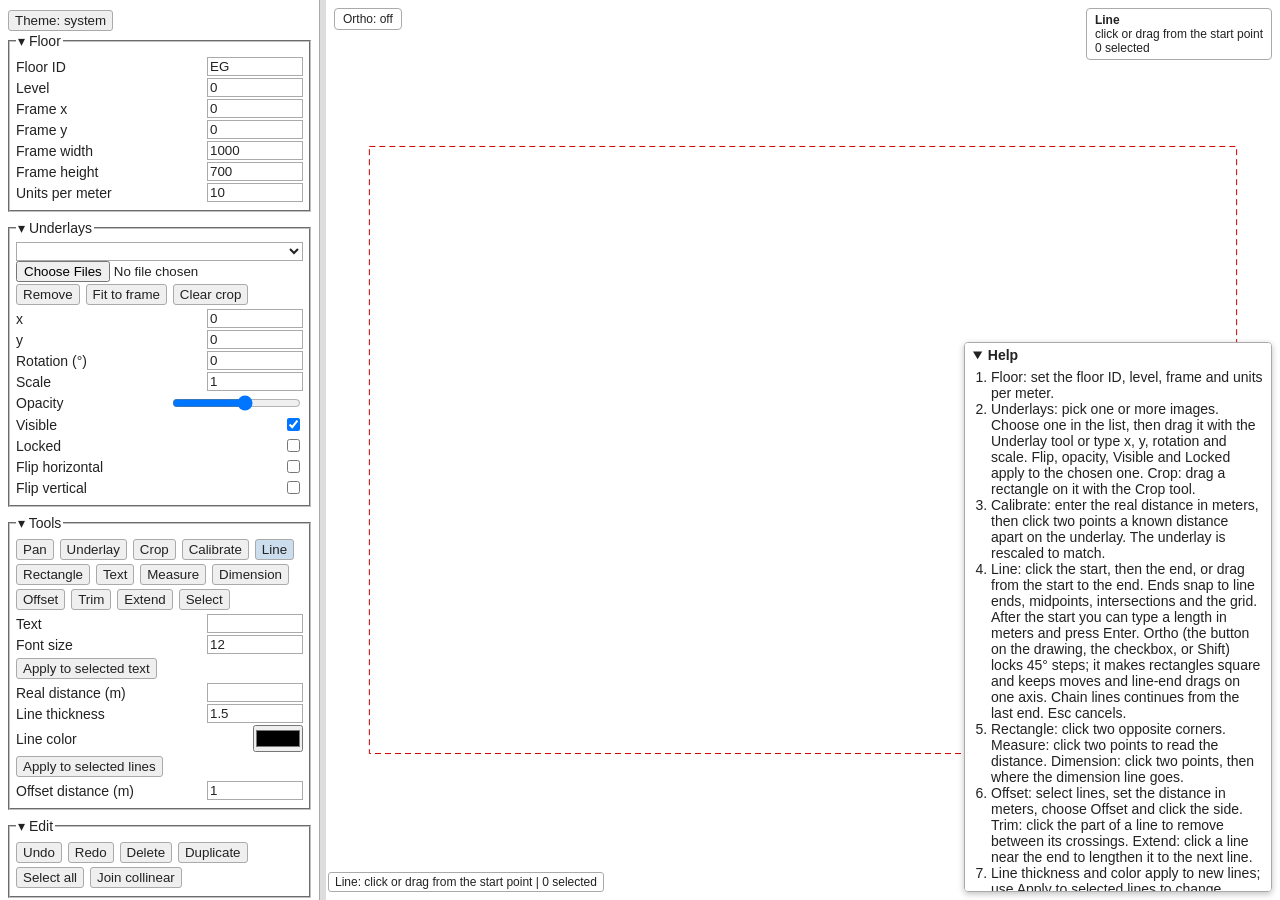
==== commit be257be6: "provisional message" ====
--- a/cad/plan tracer/plan-tracer.html
+++ b/cad/plan tracer/plan-tracer.html
@@ -41,6 +41,9 @@
   #help { position: fixed; right: 8px; bottom: 8px; max-width: 290px; max-height: 60%; overflow-y: auto; background: var(--bg); color: var(--fg); border: 1px solid var(--border); border-radius: 4px; padding: 4px 8px; box-shadow: 0 2px 6px rgba(0,0,0,.25); }
   #help summary { cursor: pointer; font-weight: bold; }
   #help ol { margin: 6px 0 2px; padding-left: 18px; }
+  #panel input[type=color] { width: 50px; padding: 0; }
+  #orthoBtn { position: fixed; top: 8px; left: 334px; background: var(--box); color: var(--fg); border: 1px solid var(--border); border-radius: 4px; padding: 3px 8px; font-size: 12px; cursor: pointer; }
+  #orthoBtn.on { background: var(--btn-active); }
 </style>
 </head>
 <body>
@@ -83,11 +86,19 @@
     <button data-tool="rect">Rectangle</button>
     <button data-tool="text">Text</button>
     <button data-tool="measure">Measure</button>
+    <button data-tool="dimension">Dimension</button>
+    <button data-tool="offset">Offset</button>
+    <button data-tool="trim">Trim</button>
+    <button data-tool="extend">Extend</button>
     <button data-tool="select">Select</button>
     <label>Text <input type="text" id="textValue"></label>
     <label>Font size <input type="number" id="fontSize" value="12" step="any"></label>
     <button id="applyText">Apply to selected text</button>
     <label>Real distance (m) <input type="number" id="calDist" value="" step="any"></label>
+    <label>Line thickness <input type="number" id="lineW" value="1.5" min="0.5" step="0.5"></label>
+    <label>Line color <input type="color" id="lineC" value="#000000"></label>
+    <button id="applyLine">Apply to selected lines</button>
+    <label>Offset distance (m) <input type="number" id="offDist" value="1" step="any"></label>
   </fieldset>
   <fieldset>
     <legend>Edit</legend>
@@ -95,6 +106,19 @@
     <button id="redo">Redo</button>
     <button id="del">Delete</button>
     <button id="dup">Duplicate</button>
+    <button id="selAll">Select all</button>
+    <button id="joinCol" title="Join touching or overlapping collinear lines of the same thickness and color">Join collinear</button>
+  </fieldset>
+  <fieldset>
+    <legend>Arrange</legend>
+    <button data-arrange="left">Align left</button>
+    <button data-arrange="right">Align right</button>
+    <button data-arrange="top">Align top</button>
+    <button data-arrange="bottom">Align bottom</button>
+    <button data-arrange="centerx">Center horizontally</button>
+    <button data-arrange="centery">Center vertically</button>
+    <button data-arrange="distx">Distribute horizontally</button>
+    <button data-arrange="disty">Distribute vertically</button>
   </fieldset>
   <fieldset>
     <legend>View and aids</legend>
@@ -138,14 +162,17 @@
 <div id="status"></div>
 <div id="info"></div>
 <div id="toast"></div>
+<button id="orthoBtn" title="Orthogonal drawing and moving (also while Shift is held)">Ortho: off</button>
 <details id="help" open>
   <summary>Help</summary>
   <ol>
     <li>Floor: set the floor ID, level, frame and units per meter.</li>
     <li>Underlays: pick one or more images. Choose one in the list, then drag it with the Underlay tool or type x, y, rotation and scale. Flip, opacity, Visible and Locked apply to the chosen one. Crop: drag a rectangle on it with the Crop tool.</li>
     <li>Calibrate: enter the real distance in meters, then click two points a known distance apart on the underlay. The underlay is rescaled to match.</li>
-    <li>Line: click the start, then the end. Ends snap to line ends, midpoints, intersections and the grid. Ortho (or Shift) locks 45° steps. Chain lines continues from the last end. Esc cancels.</li>
-    <li>Rectangle: click two opposite corners. Measure: click two points to read the distance.</li>
+    <li>Line: click the start, then the end, or drag from the start to the end. Ends snap to line ends, midpoints, intersections and the grid. After the start you can type a length in meters and press Enter. Ortho (the button on the drawing, the checkbox, or Shift) locks 45° steps; it makes rectangles square and keeps moves and line-end drags on one axis. Chain lines continues from the last end. Esc cancels.</li>
+    <li>Rectangle: click two opposite corners. Measure: click two points to read the distance. Dimension: click two points, then where the dimension line goes.</li>
+    <li>Offset: select lines, set the distance in meters, choose Offset and click the side. Trim: click the part of a line to remove between its crossings. Extend: click a line near the end to lengthen it to the next line.</li>
+    <li>Line thickness and color apply to new lines; use Apply to selected lines to change existing ones. Edit has Select all (Ctrl+A) and Join collinear; Arrange aligns and distributes the selection.</li>
     <li>Text: type it in the Text field, choose the Text tool, click where it goes.</li>
     <li>Select: click an element, Shift-click to add, drag on empty space to select a box, drag to move, drag a line end to reshape. Select one text to edit it and use Apply to selected text. Delete, Duplicate, Undo and Redo work on the selection.</li>
     <li>Pan: Pan tool, middle mouse button, or two fingers. Zoom: wheel, pinch or the Zoom buttons.</li>
@@ -168,6 +195,7 @@
 let drag = null, tap = null, gesture = null, shiftDown = false;
 const ptrs = new Map();
 let snapKind = null, lastP = null, dirty = false;
+let dimB = null, typed = '';
 
 const num = id => parseFloat($(id).value) || 0;
 
@@ -368,17 +396,54 @@
   return { x: a.x + dx * d, y: a.y + dy * d };
 }
 
+const orthoOn = () => $('ortho').checked || shiftDown;
+const r6 = v => +v.toFixed(6);
+
 function drawPoint(raw) {
   let p = snapPoint(raw);
-  if (startPt && ['line', 'measure', 'calibrate'].includes(tool) && ($('ortho').checked || shiftDown)) { p = orthoPoint(startPt, p); snapKind = null; }
+  if (startPt && ['line', 'measure', 'calibrate'].includes(tool) && orthoOn()) { p = orthoPoint(startPt, p); snapKind = null; }
   return p;
 }
 
+// Second corner of a rectangle; with ortho on the rectangle is a square
+function rectPoint(raw) {
+  let q = snapPoint(raw);
+  if (startPt && orthoOn()) {
+    const dx = q.x - startPt.x, dy = q.y - startPt.y, s = Math.max(Math.abs(dx), Math.abs(dy));
+    q = { x: startPt.x + (dx < 0 ? -s : s), y: startPt.y + (dy < 0 ? -s : s) };
+    snapKind = null;
+  }
+  return q;
+}
+
+// End of a line whose length was typed (meters), in the direction of the cursor point q
+function typedEnd(q) {
+  const len = parseFloat(typed) * num('upm'), d = Math.hypot(q.x - startPt.x, q.y - startPt.y);
+  if (!(len > 0) || !d) return q;
+  return { x: r6(startPt.x + (q.x - startPt.x) * len / d), y: r6(startPt.y + (q.y - startPt.y) * len / d) };
+}
+
+// Dimension line through p, parallel to a-b; null when p lies on the measured line
+function dimGeom(a, b, p) {
+  const L = Math.hypot(b.x - a.x, b.y - a.y);
+  if (!L) return null;
+  const nx = -(b.y - a.y) / L, ny = (b.x - a.x) / L;
+  const o = (p.x - a.x) * nx + (p.y - a.y) * ny;
+  if (Math.abs(o) < 1e-9) return null;
+  const sg = Math.sign(o);
+  return { a2: { x: r6(a.x + nx * o), y: r6(a.y + ny * o) }, b2: { x: r6(b.x + nx * o), y: r6(b.y + ny * o) }, nx: sg * nx, ny: sg * ny, len: L };
+}
+
 // Trace elements, selection and history
-function mkLine(x1, y1, x2, y2) {
+const curStyle = () => ({ w: num('lineW') > 0 ? num('lineW') : 1.5, c: $('lineC').value || '#000000' });
+const lineColor = e => e.getAttribute('data-color') || '#000';
+const hex6 = c => /^#[0-9a-f]{6}$/i.test(c) ? c : /^#[0-9a-f]{3}$/i.test(c) ? '#' + [...c.slice(1)].map(h => h + h).join('') : '#000000';
+
+// The real color is kept in data-color; stroke is overwritten while a line is selected or hovered
+function mkLine(x1, y1, x2, y2, st = curStyle()) {
   const l = document.createElementNS(NS, 'line');
   l.setAttribute('x1', x1); l.setAttribute('y1', y1); l.setAttribute('x2', x2); l.setAttribute('y2', y2);
-  l.setAttribute('stroke', '#000'); l.setAttribute('stroke-width', '1.5');
+  l.setAttribute('stroke', st.c); l.setAttribute('data-color', st.c); l.setAttribute('stroke-width', st.w);
   l.setAttribute('vector-effect', 'non-scaling-stroke');
   return l;
 }
@@ -392,8 +457,9 @@
 
 function paint() {
   for (const e of gTrace.children) {
-    const c = sel.has(e) ? '#e60' : e === hover ? '#06c' : '#000';
-    e.setAttribute(e.tagName === 'line' ? 'stroke' : 'fill', c);
+    const hl = sel.has(e) ? '#e60' : e === hover ? '#06c' : null;
+    if (e.tagName === 'line') e.setAttribute('stroke', hl || lineColor(e));
+    else e.setAttribute('fill', hl || '#000');
   }
   drawHandles();
   updateStatus();
@@ -418,6 +484,7 @@
   if (sel.size === 1) {
     const e = [...sel][0];
     if (e.tagName === 'text') { $('textValue').value = e.textContent; $('fontSize').value = e.getAttribute('font-size'); }
+    else { $('lineW').value = e.getAttribute('stroke-width'); $('lineC').value = hex6(lineColor(e)); }
   }
   paint();
 }
@@ -429,6 +496,10 @@
 function setAttrs(e, a) { for (const k in a) e.setAttribute(k, a[k]); }
 
 function runOp(op, dir) {
+  if (op.type === 'multi') {
+    (dir === 'undo' ? [...op.ops].reverse() : op.ops).forEach(o => runOp(o, dir));
+    return;
+  }
   if (op.type === 'add') {
     if (dir === 'undo') op.els.forEach(e => { sel.delete(e); e.remove(); });
     else op.els.forEach(e => gTrace.appendChild(e));
@@ -489,6 +560,194 @@
   runOp(op, 'redo'); push(op);
 }
 
+function applyLineStyle() {
+  const st = curStyle(), items = [];
+  for (const e of sel) {
+    if (e.tagName !== 'line') continue;
+    items.push({ el: e, before: { 'stroke-width': e.getAttribute('stroke-width'), 'data-color': lineColor(e) }, after: { 'stroke-width': st.w, 'data-color': st.c } });
+  }
+  if (!items.length) { msg('Select a line first.'); return; }
+  const op = { type: 'attrs', items };
+  runOp(op, 'redo'); push(op);
+}
+
+function selectAll() { sel = new Set(gTrace.children); selChanged(); }
+
+// Align and distribute the selection by bounding boxes
+function bboxOf(e) {
+  if (e.tagName === 'line') {
+    const s = segOf(e);
+    return { x: Math.min(s.x1, s.x2), y: Math.min(s.y1, s.y2), w: Math.abs(s.x2 - s.x1), h: Math.abs(s.y2 - s.y1) };
+  }
+  const b = e.getBBox();
+  return { x: b.x, y: b.y, w: b.width, h: b.height };
+}
+function shiftEl(e, dx, dy) {
+  if (e.tagName === 'line') {
+    const s = segOf(e);
+    setAttrs(e, { x1: r6(s.x1 + dx), x2: r6(s.x2 + dx), y1: r6(s.y1 + dy), y2: r6(s.y2 + dy) });
+  } else setAttrs(e, { x: r6(+e.getAttribute('x') + dx), y: r6(+e.getAttribute('y') + dy) });
+}
+function arrange(kind) {
+  const els = [...sel], dist = kind.startsWith('dist');
+  if (els.length < (dist ? 3 : 2)) { msg(dist ? 'Select at least three elements.' : 'Select at least two elements.'); return; }
+  const bs = els.map(bboxOf), n = els.length;
+  const minX = Math.min(...bs.map(b => b.x)), maxX = Math.max(...bs.map(b => b.x + b.w));
+  const minY = Math.min(...bs.map(b => b.y)), maxY = Math.max(...bs.map(b => b.y + b.h));
+  const mv = els.map(() => [0, 0]);
+  bs.forEach((b, i) => {
+    if (kind === 'left') mv[i][0] = minX - b.x;
+    else if (kind === 'right') mv[i][0] = maxX - (b.x + b.w);
+    else if (kind === 'top') mv[i][1] = minY - b.y;
+    else if (kind === 'bottom') mv[i][1] = maxY - (b.y + b.h);
+    else if (kind === 'centerx') mv[i][0] = (minX + maxX) / 2 - (b.x + b.w / 2);
+    else if (kind === 'centery') mv[i][1] = (minY + maxY) / 2 - (b.y + b.h / 2);
+  });
+  if (dist) {
+    const k = kind === 'distx' ? 0 : 1;
+    const c = bs.map(b => k === 0 ? b.x + b.w / 2 : b.y + b.h / 2);
+    const order = c.map((v, i) => i).sort((a, b) => c[a] - c[b]);
+    const step = (c[order[n - 1]] - c[order[0]]) / (n - 1);
+    order.forEach((i, j) => { mv[i][k] = c[order[0]] + j * step - c[i]; });
+  }
+  const items = els.map((e, i) => {
+    const before = snapshot(e);
+    shiftEl(e, mv[i][0], mv[i][1]);
+    return { el: e, before, after: snapshot(e) };
+  }).filter(it => JSON.stringify(it.before) !== JSON.stringify(it.after));
+  if (!items.length) { msg('Already arranged.'); return; }
+  push({ type: 'attrs', items });
+}
+
+// Join touching or overlapping collinear lines of the same thickness and color (selected lines, or all when none is selected)
+function joinCollinear() {
+  let lines = [...sel].filter(e => e.tagName === 'line');
+  if (!lines.length) lines = [...gTrace.children].filter(e => e.tagName === 'line');
+  const tol = 0.01, all = [...gTrace.children];
+  const orig = new Map(lines.map(l => [l, snapshot(l)]));
+  const alive = new Set(lines), removed = [];
+  const key = l => l.getAttribute('stroke-width') + '|' + lineColor(l);
+  let merged = true;
+  while (merged) {
+    merged = false;
+    const arr = [...alive];
+    outer: for (let i = 0; i < arr.length; i++) for (let j = i + 1; j < arr.length; j++) {
+      const a = arr[i], b = arr[j];
+      if (key(a) !== key(b)) continue;
+      const s = segOf(a), q = segOf(b), L = Math.hypot(s.x2 - s.x1, s.y2 - s.y1);
+      if (!L) continue;
+      const ux = (s.x2 - s.x1) / L, uy = (s.y2 - s.y1) / L;
+      const off = pt => Math.abs((pt.x - s.x1) * uy - (pt.y - s.y1) * ux);
+      const tt = pt => (pt.x - s.x1) * ux + (pt.y - s.y1) * uy;
+      const b1 = { x: q.x1, y: q.y1 }, b2 = { x: q.x2, y: q.y2 };
+      if (off(b1) > tol || off(b2) > tol) continue;
+      const ends = [{ t: 0, p: { x: s.x1, y: s.y1 } }, { t: L, p: { x: s.x2, y: s.y2 } }, { t: tt(b1), p: b1 }, { t: tt(b2), p: b2 }];
+      const bLo = Math.min(ends[2].t, ends[3].t), bHi = Math.max(ends[2].t, ends[3].t);
+      if (Math.max(0, bLo) - Math.min(L, bHi) > tol) continue;
+      ends.sort((u, v) => u.t - v.t);
+      const lo = ends[0].p, hi = ends[3].p;
+      setAttrs(a, { x1: lo.x, y1: lo.y, x2: hi.x, y2: hi.y });
+      alive.delete(b); removed.push(b);
+      merged = true;
+      break outer;
+    }
+  }
+  if (!removed.length) { msg('Nothing to join.'); return; }
+  removed.forEach(r => setAttrs(r, orig.get(r)));
+  const aItems = [...alive].map(el => ({ el, before: orig.get(el), after: snapshot(el) }))
+    .filter(it => JSON.stringify(it.before) !== JSON.stringify(it.after));
+  const dItems = removed.map(el => ({ el, idx: all.indexOf(el) })).sort((a, b) => a.idx - b.idx);
+  const op = { type: 'multi', ops: [{ type: 'attrs', items: aItems }, { type: 'del', items: dItems }] };
+  runOp(op, 'redo'); push(op);
+  msg('Joined ' + lines.length + ' lines into ' + alive.size + '.');
+}
+
+// Offset: parallel copies of the selected lines at the typed distance, on the side of the click
+function doOffset(p) {
+  const d = num('offDist') * num('upm');
+  if (!(d > 0)) { msg('Enter an offset distance above zero.'); return; }
+  const lines = [...sel].filter(e => e.tagName === 'line');
+  if (!lines.length) { msg('Select the lines first, then choose Offset and click the side.'); return; }
+  const els = [];
+  for (const l of lines) {
+    const s = segOf(l), L = Math.hypot(s.x2 - s.x1, s.y2 - s.y1);
+    if (!L) continue;
+    let nx = -(s.y2 - s.y1) / L, ny = (s.x2 - s.x1) / L;
+    if ((p.x - s.x1) * nx + (p.y - s.y1) * ny < 0) { nx = -nx; ny = -ny; }
+    els.push(mkLine(r6(s.x1 + nx * d), r6(s.y1 + ny * d), r6(s.x2 + nx * d), r6(s.y2 + ny * d), { w: l.getAttribute('stroke-width'), c: lineColor(l) }));
+  }
+  if (els.length) addEls(els);
+}
+
+// Trim: remove the clicked part of a line between its nearest crossings with other lines
+function doTrim(p) {
+  const l = hitTest(p);
+  if (!l || l.tagName !== 'line') { msg('Click a line.'); return; }
+  const s = segOf(l), dx = s.x2 - s.x1, dy = s.y2 - s.y1, L2 = dx * dx + dy * dy;
+  if (!L2) return;
+  const tOf = q => ((q.x - s.x1) * dx + (q.y - s.y1) * dy) / L2;
+  const t0 = tOf(p), ts = [];
+  for (const o of gTrace.children) {
+    if (o === l || o.tagName !== 'line') continue;
+    const ip = intersect(s, segOf(o));
+    if (ip) ts.push(tOf(ip));
+  }
+  const lows = ts.filter(t => t <= t0), highs = ts.filter(t => t > t0);
+  const lo = lows.length ? Math.max(...lows) : null, hi = highs.length ? Math.min(...highs) : null;
+  if (lo === null && hi === null) { msg('No crossing line to trim at.'); return; }
+  const pieces = [];
+  if (lo !== null && lo > 1e-6) pieces.push([0, lo]);
+  if (hi !== null && hi < 1 - 1e-6) pieces.push([hi, 1]);
+  const pt = t => t === 0 ? { x: s.x1, y: s.y1 } : t === 1 ? { x: s.x2, y: s.y2 } : { x: r6(s.x1 + t * dx), y: r6(s.y1 + t * dy) };
+  const ops = [];
+  if (!pieces.length) ops.push({ type: 'del', items: [{ el: l, idx: [...gTrace.children].indexOf(l) }] });
+  else {
+    const a = pt(pieces[0][0]), b = pt(pieces[0][1]);
+    ops.push({ type: 'attrs', items: [{ el: l, before: snapshot(l), after: { x1: a.x, y1: a.y, x2: b.x, y2: b.y } }] });
+    if (pieces[1]) {
+      const c = pt(pieces[1][0]), e = pt(pieces[1][1]), n = l.cloneNode(true);
+      setAttrs(n, { x1: c.x, y1: c.y, x2: e.x, y2: e.y });
+      ops.push({ type: 'add', els: [n] });
+    }
+  }
+  const op = { type: 'multi', ops };
+  runOp(op, 'redo'); push(op);
+}
+
+// Extend: lengthen the end of the clicked line nearest the click to the first line it meets
+function doExtend(p) {
+  const l = hitTest(p);
+  if (!l || l.tagName !== 'line') { msg('Click a line near the end to extend.'); return; }
+  const s = segOf(l);
+  const end = Math.hypot(p.x - s.x1, p.y - s.y1) <= Math.hypot(p.x - s.x2, p.y - s.y2) ? 1 : 2;
+  const e = end === 1 ? { x: s.x1, y: s.y1 } : { x: s.x2, y: s.y2 };
+  const o = end === 1 ? { x: s.x2, y: s.y2 } : { x: s.x1, y: s.y1 };
+  const dx = e.x - o.x, dy = e.y - o.y;
+  if (!dx && !dy) return;
+  let best = null;
+  for (const m of gTrace.children) {
+    if (m === l || m.tagName !== 'line') continue;
+    const b = segOf(m), bx = b.x2 - b.x1, by = b.y2 - b.y1, den = dx * by - dy * bx;
+    if (Math.abs(den) < 1e-9) continue;
+    const sT = ((b.x1 - e.x) * by - (b.y1 - e.y) * bx) / den;
+    const uT = ((b.x1 - e.x) * dy - (b.y1 - e.y) * dx) / den;
+    if (sT > 1e-9 && uT >= 0 && uT <= 1 && (!best || sT < best.s)) best = { s: sT, x: r6(e.x + sT * dx), y: r6(e.y + sT * dy) };
+  }
+  if (!best) { msg('No line to extend to.'); return; }
+  const op = { type: 'attrs', items: [{ el: l, before: snapshot(l), after: { ['x' + end]: best.x, ['y' + end]: best.y } }] };
+  runOp(op, 'redo'); push(op);
+}
+
+// Dimension: two extension lines, the dimension line and its length as text, as ordinary lines and a text
+function dimensionEls(a, b, d) {
+  const size = num('fontSize'), st = curStyle(), upm = num('upm');
+  const s = upm > 0 ? (d.len / upm).toFixed(2) + ' m' : d.len.toFixed(1);
+  const w = s.length * size * 0.55;
+  const cx = (d.a2.x + d.b2.x) / 2 + d.nx * size * 0.9, cy = (d.a2.y + d.b2.y) / 2 + d.ny * size * 0.9;
+  return [mkLine(a.x, a.y, d.a2.x, d.a2.y, st), mkLine(b.x, b.y, d.b2.x, d.b2.y, st), mkLine(d.a2.x, d.a2.y, d.b2.x, d.b2.y, st),
+    mkText(r6(cx - w / 2), r6(cy + size * 0.35), s, size)];
+}
+
 function hitTest(p) {
   const tol = 8 / scale();
   let best = null, bd = tol;
@@ -506,11 +765,12 @@
 
 // Tools
 function setTool(t) {
-  tool = t; startPt = null; calib = null;
+  tool = t; startPt = null; calib = null; dimB = null; typed = '';
   preview.setAttribute('visibility', 'hidden'); rubber.setAttribute('visibility', 'hidden');
   document.querySelectorAll('[data-tool]').forEach(b => b.classList.toggle('active', b.dataset.tool === t));
   view.style.cursor = { pan: 'grab', underlay: 'move', crop: 'crosshair', calibrate: 'crosshair', line: 'crosshair',
-    rect: 'crosshair', text: 'text', measure: 'crosshair', select: 'default' }[t];
+    rect: 'crosshair', text: 'text', measure: 'crosshair', dimension: 'crosshair', offset: 'crosshair', trim: 'crosshair',
+    extend: 'crosshair', select: 'default' }[t];
   hideAids(); updateStatus();
 }
 
@@ -524,8 +784,21 @@
   rubber.setAttribute('width', Math.abs(a.x - b.x)); rubber.setAttribute('height', Math.abs(a.y - b.y));
   rubber.setAttribute('visibility', 'visible');
 }
+function updatePreview(p) {
+  if (!startPt) return;
+  if (tool === 'rect') setRubber(startPt, rectPoint(p));
+  else if (tool === 'dimension') {
+    const q = snapPoint(p);
+    if (!dimB) setPreview(startPt, q);
+    else { const d = dimGeom(startPt, dimB, q); if (d) setPreview(d.a2, d.b2); }
+  } else {
+    let q = drawPoint(p);
+    if (tool === 'line' && typed) q = typedEnd(q);
+    setPreview(startPt, q);
+  }
+}
 function endDraw() {
-  startPt = null;
+  startPt = null; dimB = null; typed = '';
   preview.setAttribute('visibility', 'hidden'); rubber.setAttribute('visibility', 'hidden');
 }
 
@@ -536,7 +809,8 @@
 function lengthText(a, b) { return fmtLen(Math.hypot(b.x - a.x, b.y - a.y)); }
 
 const TOOL_NAMES = { pan: 'Pan', underlay: 'Underlay', crop: 'Crop', calibrate: 'Calibrate', line: 'Line',
-  rect: 'Rectangle', text: 'Text', measure: 'Measure', select: 'Select' };
+  rect: 'Rectangle', text: 'Text', measure: 'Measure', dimension: 'Dimension', offset: 'Offset', trim: 'Trim',
+  extend: 'Extend', select: 'Select' };
 
 function hint() {
   switch (tool) {
@@ -544,7 +818,11 @@
     case 'underlay': return 'drag the chosen underlay';
     case 'crop': return 'drag a rectangle on the underlay';
     case 'calibrate': return startPt ? 'click the second point' : 'click the first point';
-    case 'line': return startPt ? 'click the end point, right-click to finish' : 'click the start point';
+    case 'line': return startPt ? 'click the end point or type a length, right-click to finish' : 'click or drag from the start point';
+    case 'dimension': return !startPt ? 'click the first point' : !dimB ? 'click the second point' : 'click where the dimension line goes';
+    case 'offset': return 'select lines, then click the side to offset them';
+    case 'trim': return 'click the part of a line to remove';
+    case 'extend': return 'click a line near the end to extend';
     case 'rect': return startPt ? 'click the opposite corner' : 'click a corner';
     case 'text': return 'click where the text goes';
     case 'measure': return startPt ? 'click the second point' : 'click the first point';
@@ -569,6 +847,7 @@
   let t = TOOL_NAMES[tool] + ': ' + hint();
   if (lastP) t += `  |  ${lastP.x.toFixed(1)}, ${lastP.y.toFixed(1)}`;
   if (live) t += '  |  length ' + live;
+  if (typed) t += '  |  typed length ' + typed + ' m, Enter to place';
   t += `  |  ${sel.size} selected`;
   $('status').textContent = t;
 
@@ -578,6 +857,7 @@
   const L = selectionLength();
   if (L) rows.push((L.n > 1 ? 'total length ' : 'length ') + fmtLen(L.total));
   if (live) rows.push('drawing length ' + live);
+  if (typed) rows.push('typed length ' + typed + ' m');
   box.textContent = '';
   rows.forEach(r => { const d = document.createElement('div'); d.textContent = r; box.appendChild(d); });
 }
@@ -596,8 +876,8 @@
   snapMark.setAttribute('d', d); snapMark.setAttribute('visibility', 'visible');
 }
 function updateAids(p) {
-  if (!['line', 'rect', 'text', 'measure', 'calibrate'].includes(tool)) { hideAids(); return; }
-  const q = ['line', 'measure', 'calibrate'].includes(tool) ? drawPoint(p) : snapPoint(p);
+  if (!['line', 'rect', 'text', 'measure', 'calibrate', 'dimension'].includes(tool)) { hideAids(); return; }
+  const q = ['line', 'measure', 'calibrate'].includes(tool) ? drawPoint(p) : tool === 'rect' ? rectPoint(p) : snapPoint(p);
   showSnapMark(q, snapKind);
   const s = $('textValue').value;
   if (tool === 'text' && s) {
@@ -618,9 +898,9 @@
     const p = drawPoint(raw);
     if (!startPt) { startPt = p; setPreview(p, p); return; }
     addEls([mkLine(startPt.x, startPt.y, p.x, p.y)]);
-    if ($('chain').checked) { startPt = p; setPreview(p, p); } else endDraw();
+    if ($('chain').checked) { startPt = p; typed = ''; setPreview(p, p); } else endDraw();
   } else if (tool === 'rect') {
-    const p = snapPoint(raw);
+    const p = rectPoint(raw);
     if (!startPt) { startPt = p; setRubber(p, p); return; }
     const a = startPt;
     addEls([mkLine(a.x, a.y, p.x, a.y), mkLine(p.x, a.y, p.x, p.y), mkLine(p.x, p.y, a.x, p.y), mkLine(a.x, p.y, a.x, a.y)]);
@@ -636,7 +916,21 @@
     msg('Distance: ' + lengthText(startPt, p));
     setPreview(startPt, p);
     startPt = null;
-  } else if (tool === 'calibrate') {
+  } else if (tool === 'dimension') {
+    const p = snapPoint(raw);
+    if (!startPt) { startPt = p; setPreview(p, p); return; }
+    if (!dimB) {
+      if (p.x === startPt.x && p.y === startPt.y) return;
+      dimB = p; updatePreview(raw); return;
+    }
+    const d = dimGeom(startPt, dimB, p);
+    if (!d) { msg('Click to one side of the measured line.'); return; }
+    addEls(dimensionEls(startPt, dimB, d));
+    endDraw();
+  } else if (tool === 'offset') doOffset(raw);
+  else if (tool === 'trim') doTrim(raw);
+  else if (tool === 'extend') doExtend(raw);
+  else if (tool === 'calibrate') {
     const u = curU();
     if (!u || !u.el) { msg('Pick an underlay image first.'); return; }
     if (!(num('calDist') > 0)) { msg('Enter the real distance in meters first.'); return; }
@@ -712,7 +1006,8 @@
     drag.u.crop = { x: x1, y: y1, w: x2 - x1, h: y2 - y1 };
     renderU(drag.u);
   } else if (drag.kind === 'move') {
-    const dx = p.x - drag.start.x, dy = p.y - drag.start.y;
+    let dx = p.x - drag.start.x, dy = p.y - drag.start.y;
+    if (orthoOn()) { if (Math.abs(dx) >= Math.abs(dy)) dy = 0; else dx = 0; }
     for (const it of drag.items) {
       if (it.el.tagName === 'line') {
         it.el.setAttribute('x1', +it.orig.x1 + dx); it.el.setAttribute('x2', +it.orig.x2 + dx);
@@ -721,7 +1016,11 @@
     }
     drawHandles();
   } else if (drag.kind === 'handle') {
-    const q = snapPoint(p);
+    let q = snapPoint(p);
+    if (orthoOn()) {
+      const o = drag.end === 1 ? { x: +drag.orig.x2, y: +drag.orig.y2 } : { x: +drag.orig.x1, y: +drag.orig.y1 };
+      q = orthoPoint(o, q);
+    }
     drag.el.setAttribute('x' + drag.end, q.x); drag.el.setAttribute('y' + drag.end, q.y);
     drawHandles();
   } else if (drag.kind === 'rubber') {
@@ -773,9 +1072,15 @@
   if (ev.button === 2) return; // right-click is handled by the contextmenu event
   try { view.setPointerCapture(ev.pointerId); } catch (e) { /* not supported */ }
   ptrs.set(ev.pointerId, { x: ev.clientX, y: ev.clientY });
-  if (ptrs.size >= 2) { cancelDrag(); tap = null; startGesture(); return; }
+  if (ptrs.size >= 2) {
+    cancelDrag();
+    if (tap && tap.drawFrom && tap.moved) endDraw();
+    tap = null; startGesture(); return;
+  }
   tap = { x: ev.clientX, y: ev.clientY, moved: false };
   const p = toSvg(ev);
+  // A line can be drawn by dragging from its start point
+  if (tool === 'line' && !startPt && ev.button === 0) tap.drawFrom = snapPoint(p);
   if (tool === 'pan' || ev.button === 1) { drag = { kind: 'pan', x: ev.clientX, y: ev.clientY }; tap = null; return; }
   if (tool === 'underlay') {
     const u = curU();
@@ -793,10 +1098,8 @@
   const p = toSvg(ev);
   updateStatus(p);
   if (drag) { dragMove(ev, p); return; }
-  if (startPt) {
-    const q = tool === 'rect' ? snapPoint(p) : drawPoint(p);
-    if (tool === 'rect') setRubber(startPt, q); else setPreview(startPt, q);
-  }
+  if (tap && tap.moved && tap.drawFrom && !startPt && tool === 'line') startPt = tap.drawFrom;
+  updatePreview(p);
   updateAids(p);
   if (tool === 'select' && ev.pointerType === 'mouse') {
     const h = hitTest(p);
@@ -809,14 +1112,23 @@
   ptrs.delete(ev.pointerId);
   if (wasTwo) { if (ptrs.size < 2) gesture = null; tap = null; return; }
   if (drag) { endDrag(toSvg(ev)); tap = null; return; }
-  if (tap && !tap.moved && ev.type === 'pointerup') clickAction(toPt(tap.x, tap.y));
+  if (tap && ev.type === 'pointerup') {
+    if (!tap.moved) clickAction(toPt(tap.x, tap.y));
+    else if (tap.drawFrom && startPt) finishDragLine(toSvg(ev));
+  } else if (tap && tap.drawFrom && tap.moved) endDraw();
   tap = null;
+}
+function finishDragLine(raw) {
+  const p = drawPoint(raw);
+  if (Math.hypot(p.x - startPt.x, p.y - startPt.y) > 0) addEls([mkLine(startPt.x, startPt.y, p.x, p.y)]);
+  if ($('chain').checked) { startPt = p; typed = ''; setPreview(p, p); } else endDraw();
+  updateStatus();
 }
 view.addEventListener('pointerup', pointerEnd);
 view.addEventListener('pointercancel', pointerEnd);
 view.addEventListener('pointerleave', hideAids);
 // Right-click ends a chain or cancels a pending point
-view.addEventListener('contextmenu', ev => { ev.preventDefault(); endDraw(); updateStatus(); });
+view.addEventListener('contextmenu', ev => { ev.preventDefault(); tap = null; endDraw(); updateStatus(); });
 
 view.addEventListener('wheel', ev => {
   ev.preventDefault();
@@ -826,12 +1138,33 @@
 window.addEventListener('keydown', ev => {
   if (ev.key === 'Shift') shiftDown = true;
   if (ev.target.tagName === 'INPUT') return;
+  // Typed length: digits after the first point of a line, Enter places the line
+  if (tool === 'line' && startPt && !ev.ctrlKey && !ev.metaKey && !ev.altKey) {
+    if (/^[0-9]$/.test(ev.key) || ((ev.key === '.' || ev.key === ',') && !typed.includes('.'))) {
+      typed += ev.key === ',' ? '.' : ev.key; typedChanged(); return;
+    }
+    if (ev.key === 'Backspace' && typed) { typed = typed.slice(0, -1); typedChanged(); return; }
+    if (ev.key === 'Enter' && typed) { ev.preventDefault(); placeTyped(); return; }
+  }
+  if (ev.key === 'a' && ev.ctrlKey) { ev.preventDefault(); selectAll(); }
   if (ev.key === 'Delete') deleteSelected();
   if (ev.key === 'Escape') { endDraw(); sel.clear(); selChanged(); }
   if (ev.key === 'z' && ev.ctrlKey && !ev.shiftKey) undo();
   if ((ev.key === 'y' && ev.ctrlKey) || (ev.key === 'Z' && ev.ctrlKey && ev.shiftKey)) redo();
 });
 window.addEventListener('keyup', ev => { if (ev.key === 'Shift') shiftDown = false; });
+
+function typedChanged() { if (lastP) updatePreview(lastP); updateStatus(); }
+function placeTyped() {
+  if (!(parseFloat(typed) * num('upm') > 0)) { msg('Set units per meter and type a length above zero.'); typed = ''; updateStatus(); return; }
+  const q = lastP ? drawPoint(lastP) : null;
+  if (!q || (q.x === startPt.x && q.y === startPt.y)) { msg('Move the cursor in the direction of the line first.'); return; }
+  const e = typedEnd(q);
+  addEls([mkLine(startPt.x, startPt.y, e.x, e.y)]);
+  typed = '';
+  if ($('chain').checked) { startPt = e; setPreview(e, e); } else endDraw();
+  updateStatus();
+}
 
 // Controls
 document.querySelectorAll('[data-tool]').forEach(b => b.addEventListener('click', () => setTool(b.dataset.tool)));
@@ -840,6 +1173,17 @@
 $('del').addEventListener('click', deleteSelected);
 $('dup').addEventListener('click', duplicateSelected);
 $('applyText').addEventListener('click', applyToSelectedText);
+$('applyLine').addEventListener('click', applyLineStyle);
+$('selAll').addEventListener('click', selectAll);
+$('joinCol').addEventListener('click', joinCollinear);
+document.querySelectorAll('[data-arrange]').forEach(b => b.addEventListener('click', () => arrange(b.dataset.arrange)));
+function syncOrtho() {
+  const on = $('ortho').checked;
+  $('orthoBtn').textContent = 'Ortho: ' + (on ? 'on' : 'off');
+  $('orthoBtn').classList.toggle('on', on);
+}
+$('orthoBtn').addEventListener('click', () => { $('ortho').checked = !$('ortho').checked; syncOrtho(); });
+$('ortho').addEventListener('change', syncOrtho);
 $('zoomIn').addEventListener('click', () => zoomCenter(0.7));
 $('zoomOut').addEventListener('click', () => zoomCenter(1 / 0.7));
 $('zoomFrame').addEventListener('click', fitCamera);
@@ -872,6 +1216,7 @@
 
 // Resizable panel: drag the bar between the panel and the drawing
 const narrow = () => window.matchMedia('(max-width: 700px)').matches;
+function placeOverlays(w) { $('status').style.left = (w + 14) + 'px'; $('orthoBtn').style.left = (w + 14) + 'px'; }
 let resizing = false;
 $('resizer').addEventListener('pointerdown', ev => { resizing = true; $('resizer').setPointerCapture(ev.pointerId); });
 $('resizer').addEventListener('pointermove', ev => {
@@ -883,7 +1228,7 @@
   } else {
     const w = Math.max(180, Math.min(window.innerWidth - 200, ev.clientX));
     panel.style.width = w + 'px';
-    $('status').style.left = (w + 14) + 'px';
+    placeOverlays(w);
   }
 });
 $('resizer').addEventListener('pointerup', () => {
@@ -902,7 +1247,7 @@
   const out = [];
   for (const e of gTrace.children) {
     if (e.tagName === 'line') {
-      out.push(`    <line x1="${e.getAttribute('x1')}" y1="${e.getAttribute('y1')}" x2="${e.getAttribute('x2')}" y2="${e.getAttribute('y2')}" stroke="#000" stroke-width="1.5" vector-effect="non-scaling-stroke"/>`);
+      out.push(`    <line x1="${e.getAttribute('x1')}" y1="${e.getAttribute('y1')}" x2="${e.getAttribute('x2')}" y2="${e.getAttribute('y2')}" stroke="${lineColor(e)}" stroke-width="${e.getAttribute('stroke-width')}" vector-effect="non-scaling-stroke"/>`);
     } else {
       out.push(`    <text x="${e.getAttribute('x')}" y="${e.getAttribute('y')}" font-size="${e.getAttribute('font-size')}" fill="#000">${esc(e.textContent)}</text>`);
     }
@@ -1007,10 +1352,11 @@
     ctx.restore();
   }
   ctx.setTransform(s, 0, 0, s, -f.x * s, -f.y * s);
-  ctx.strokeStyle = '#000'; ctx.fillStyle = '#000'; ctx.lineWidth = 2 / s;
+  ctx.fillStyle = '#000';
   for (const e of gTrace.children) {
     if (e.tagName === 'line') {
       const g = segOf(e);
+      ctx.strokeStyle = lineColor(e); ctx.lineWidth = +e.getAttribute('stroke-width') * 4 / 3 / s;
       ctx.beginPath(); ctx.moveTo(g.x1, g.y1); ctx.lineTo(g.x2, g.y2); ctx.stroke();
     } else {
       ctx.font = `${e.getAttribute('font-size')}px serif`;
@@ -1030,6 +1376,12 @@
     const n = document.createElementNS(NS, el.tagName);
     for (const a of el.attributes) n.setAttribute(a.name, a.value);
     if (el.tagName === 'text') n.textContent = el.textContent;
+    else {
+      const c = el.getAttribute('stroke') || '#000', w = parseFloat(el.getAttribute('stroke-width'));
+      n.setAttribute('data-color', /^#([0-9a-f]{3}|[0-9a-f]{6})$/i.test(c) ? c : '#000');
+      n.setAttribute('stroke-width', w > 0 ? w : 1.5);
+      n.setAttribute('vector-effect', 'non-scaling-stroke');
+    }
     gTrace.appendChild(n);
   }
   sel.clear(); hover = null; undoS = []; redoS = [];
@@ -1149,7 +1501,7 @@
 
 if (ui.panelWidth && !narrow()) {
   $('panel').style.width = ui.panelWidth + 'px';
-  $('status').style.left = (ui.panelWidth + 14) + 'px';
+  placeOverlays(ui.panelWidth);
 }
 
 window.addEventListener('beforeunload', ev => { if (dirty) { ev.preventDefault(); ev.returnValue = ''; } });
@@ -1161,7 +1513,7 @@
 rebuildUnderDom(); syncControls();
 applyFrame();
 if (Array.isArray(ui.view) && ui.view.length === 4 && ui.view.every(Number.isFinite)) setView(...ui.view); else fitCamera();
-setTool('line'); applyTheme();
+setTool('line'); applyTheme(); syncOrtho();
 </script>
 </body>
 </html>
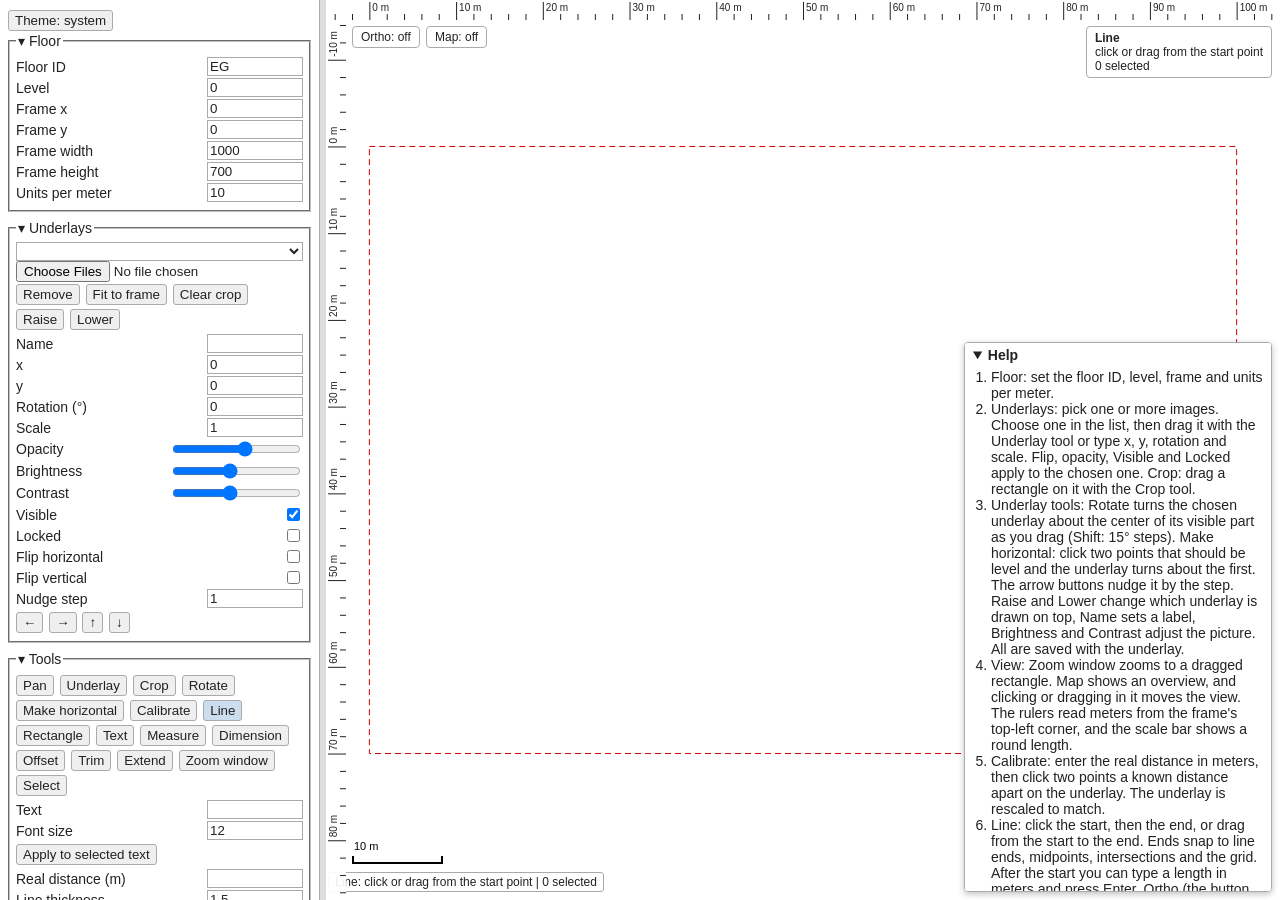
==== commit b3129af5: "provisional message" ====
--- a/cad/plan tracer/plan-tracer.html
+++ b/cad/plan tracer/plan-tracer.html
@@ -42,8 +42,12 @@
   #help summary { cursor: pointer; font-weight: bold; }
   #help ol { margin: 6px 0 2px; padding-left: 18px; }
   #panel input[type=color] { width: 50px; padding: 0; }
-  #orthoBtn { position: fixed; top: 8px; left: 334px; background: var(--box); color: var(--fg); border: 1px solid var(--border); border-radius: 4px; padding: 3px 8px; font-size: 12px; cursor: pointer; }
-  #orthoBtn.on { background: var(--btn-active); }
+  #orthoBtn, #mapBtn { position: fixed; top: 8px; left: 334px; background: var(--box); color: var(--fg); border: 1px solid var(--border); border-radius: 4px; padding: 3px 8px; font-size: 12px; cursor: pointer; }
+  #orthoBtn.on, #mapBtn.on { background: var(--btn-active); }
+  #rulerH, #rulerV { position: fixed; pointer-events: none; }
+  #minimap { position: fixed; display: none; width: 180px; height: 130px; background: var(--box); border: 1px solid var(--border); touch-action: none; cursor: pointer; }
+  #scaleBar { position: fixed; display: none; height: 6px; border: 2px solid #000; border-top: none; pointer-events: none; }
+  #scaleBar span { position: absolute; top: -16px; left: 0; font-size: 11px; color: #000; white-space: nowrap; }
 </style>
 </head>
 <body>
@@ -66,21 +70,33 @@
     <button id="underRemove">Remove</button>
     <button id="underFit">Fit to frame</button>
     <button id="cropClear">Clear crop</button>
+    <button id="underUp" title="Draw this underlay above the next one">Raise</button>
+    <button id="underDown" title="Draw this underlay below the previous one">Lower</button>
+    <label>Name <input type="text" id="ulabel"></label>
     <label>x <input type="number" id="ux" value="0" step="any"></label>
     <label>y <input type="number" id="uy" value="0" step="any"></label>
     <label>Rotation (°) <input type="number" id="urot" value="0" step="any"></label>
     <label>Scale <input type="number" id="uscale" value="1" step="any"></label>
     <label>Opacity <input type="range" id="uopacity" min="0.05" max="1" step="0.05" value="0.6"></label>
+    <label>Brightness <input type="range" id="ubright" min="0.2" max="2" step="0.05" value="1"></label>
+    <label>Contrast <input type="range" id="ucontrast" min="0.2" max="2" step="0.05" value="1"></label>
     <label>Visible <input type="checkbox" id="uvis" checked></label>
     <label>Locked <input type="checkbox" id="ulock"></label>
     <label>Flip horizontal <input type="checkbox" id="uflipx"></label>
     <label>Flip vertical <input type="checkbox" id="uflipy"></label>
+    <label>Nudge step <input type="number" id="nudgeStep" value="1" step="any"></label>
+    <button id="nudgeL" title="Move the underlay left">&larr;</button>
+    <button id="nudgeR" title="Move the underlay right">&rarr;</button>
+    <button id="nudgeU" title="Move the underlay up">&uarr;</button>
+    <button id="nudgeD" title="Move the underlay down">&darr;</button>
   </fieldset>
   <fieldset>
     <legend>Tools</legend>
     <button data-tool="pan">Pan</button>
     <button data-tool="underlay">Underlay</button>
     <button data-tool="crop">Crop</button>
+    <button data-tool="rotate">Rotate</button>
+    <button data-tool="horizontal">Make horizontal</button>
     <button data-tool="calibrate">Calibrate</button>
     <button data-tool="line">Line</button>
     <button data-tool="rect">Rectangle</button>
@@ -90,6 +106,7 @@
     <button data-tool="offset">Offset</button>
     <button data-tool="trim">Trim</button>
     <button data-tool="extend">Extend</button>
+    <button data-tool="zoomwin">Zoom window</button>
     <button data-tool="select">Select</button>
     <label>Text <input type="text" id="textValue"></label>
     <label>Font size <input type="number" id="fontSize" value="12" step="any"></label>
@@ -130,6 +147,8 @@
     <label>Grid spacing <input type="number" id="gridSize" value="10" step="any"></label>
     <label>Snap to grid <input type="checkbox" id="snapGrid"></label>
     <label>Ortho (45°) <input type="checkbox" id="ortho"></label>
+    <label>Tracking guides <input type="checkbox" id="tracking" checked></label>
+    <label>Rulers and scale bar <input type="checkbox" id="rulers" checked></label>
     <label>Chain lines <input type="checkbox" id="chain"></label>
   </fieldset>
   <fieldset>
@@ -152,6 +171,7 @@
   <g id="ui" pointer-events="none">
     <rect id="grid" fill="url(#gridPat)" visibility="hidden"/>
     <rect id="frame" fill="none" stroke="#c00" stroke-dasharray="6 4" vector-effect="non-scaling-stroke"/>
+    <g id="guides"></g>
     <line id="preview" stroke="#0a0" stroke-width="1.5" vector-effect="non-scaling-stroke" visibility="hidden"/>
     <rect id="rubber" fill="rgba(0,100,255,.1)" stroke="#06c" stroke-dasharray="4 3" vector-effect="non-scaling-stroke" visibility="hidden"/>
     <g id="handles"></g>
@@ -162,12 +182,19 @@
 <div id="status"></div>
 <div id="info"></div>
 <div id="toast"></div>
+<canvas id="rulerH"></canvas>
+<canvas id="rulerV"></canvas>
 <button id="orthoBtn" title="Orthogonal drawing and moving (also while Shift is held)">Ortho: off</button>
+<button id="mapBtn" title="Show or hide the overview map">Map: off</button>
+<canvas id="minimap" width="180" height="130"></canvas>
+<div id="scaleBar"><span id="scaleTxt"></span></div>
 <details id="help" open>
   <summary>Help</summary>
   <ol>
     <li>Floor: set the floor ID, level, frame and units per meter.</li>
     <li>Underlays: pick one or more images. Choose one in the list, then drag it with the Underlay tool or type x, y, rotation and scale. Flip, opacity, Visible and Locked apply to the chosen one. Crop: drag a rectangle on it with the Crop tool.</li>
+    <li>Underlay tools: Rotate turns the chosen underlay about the center of its visible part as you drag (Shift: 15° steps). Make horizontal: click two points that should be level and the underlay turns about the first. The arrow buttons nudge it by the step. Raise and Lower change which underlay is drawn on top, Name sets a label, Brightness and Contrast adjust the picture. All are saved with the underlay.</li>
+    <li>View: Zoom window zooms to a dragged rectangle. Map shows an overview, and clicking or dragging in it moves the view. The rulers read meters from the frame's top-left corner, and the scale bar shows a round length.</li>
     <li>Calibrate: enter the real distance in meters, then click two points a known distance apart on the underlay. The underlay is rescaled to match.</li>
     <li>Line: click the start, then the end, or drag from the start to the end. Ends snap to line ends, midpoints, intersections and the grid. After the start you can type a length in meters and press Enter. Ortho (the button on the drawing, the checkbox, or Shift) locks 45° steps; it makes rectangles square and keeps moves and line-end drags on one axis. Chain lines continues from the last end. Esc cancels.</li>
     <li>Rectangle: click two opposite corners. Measure: click two points to read the distance. Dimension: click two points, then where the dimension line goes.</li>
@@ -176,7 +203,8 @@
     <li>Text: type it in the Text field, choose the Text tool, click where it goes.</li>
     <li>Select: click an element, Shift-click to add, drag on empty space to select a box, drag to move, drag a line end to reshape. Select one text to edit it and use Apply to selected text. Delete, Duplicate, Undo and Redo work on the selection.</li>
     <li>Pan: Pan tool, middle mouse button, or two fingers. Zoom: wheel, pinch or the Zoom buttons.</li>
-    <li>Right-click ends a chain or cancels a pending point. The marker at the cursor shows the snap: square = end, triangle = midpoint, cross = intersection, plus = grid.</li>
+    <li>Right-click ends a chain or cancels a pending point. The marker at the cursor shows the snap: square = end, triangle = midpoint, X = intersection, plus = grid, circle = aligned with another point, bar with ticks = extension of a line, right angle = perpendicular, two slashes = parallel, diamond = polar angle.</li>
+    <li>Tracking guides (dashed green, switched by the checkbox): the cursor snaps level with the ends and midpoints of lines and with the start point, onto the extension of a line beyond its end, and where two guides cross. While drawing it also snaps to the perpendicular foot on a line, parallel to a line you hovered over, and to 0, 30, 45, 60, 90 degrees and so on around the start point. Ortho turns the tracking off while a line is being drawn.</li>
     <li>Export PNG saves the frame area as a picture. Theme cycles system, light and dark. Click a section title to collapse it.</li>
     <li>Work is autosaved in this browser. Save writes the plan SVG; untick "Include underlay reference" to leave the images out. Open reads a plan SVG; pick the underlay images again to see them.</li>
   </ol>
@@ -186,7 +214,7 @@
 const $ = id => document.getElementById(id);
 const view = $('view'), gUnder = $('underlays'), gTrace = $('trace');
 const frameRect = $('frame'), preview = $('preview'), rubber = $('rubber'), gHandles = $('handles');
-const gridRect = $('grid'), snapMark = $('snapMark'), textPrev = $('textPreview');
+const gridRect = $('grid'), snapMark = $('snapMark'), textPrev = $('textPreview'), gGuides = $('guides');
 
 // State
 let unders = [], activeU = -1, uidCounter = 0;
@@ -196,6 +224,7 @@
 const ptrs = new Map();
 let snapKind = null, lastP = null, dirty = false;
 let dimB = null, typed = '';
+let guides = [], trackSkip = null, parRef = null, prevTool = 'line', curClient = null;
 
 const num = id => parseFloat($(id).value) || 0;
 
@@ -219,6 +248,7 @@
   view.setAttribute('viewBox', `${x} ${y} ${w} ${h}`);
   updateGrid(); drawHandles();
   ui.view = [x, y, w, h]; uiSaveSoon();
+  drawRulers(); schedMap();
 }
 function vb() { return view.viewBox.baseVal; }
 function fitBox(x, y, w, h) {
@@ -242,7 +272,7 @@
   for (const [k, v] of [['x', f.x], ['y', f.y], ['width', f.w], ['height', f.h]]) {
     frameRect.setAttribute(k, v); gridRect.setAttribute(k, v);
   }
-  updateGrid();
+  updateGrid(); drawRulers(); schedMap();
 }
 
 function updateGrid() {
@@ -276,6 +306,8 @@
   u.el.setAttribute('transform', uTransform(u));
   u.el.setAttribute('opacity', u.opacity);
   u.el.setAttribute('display', u.vis ? 'inline' : 'none');
+  u.el.style.filter = u.bright !== 1 || u.contrast !== 1 ? `brightness(${u.bright}) contrast(${u.contrast})` : '';
+  schedMap();
   if (u.crop) {
     u.clipRect.setAttribute('x', u.crop.x); u.clipRect.setAttribute('y', u.crop.y);
     u.clipRect.setAttribute('width', u.crop.w); u.clipRect.setAttribute('height', u.crop.h);
@@ -302,17 +334,20 @@
   }
 }
 
+const underName = u => (u.label || u.name) + (u.url ? '' : ' (image missing)');
+
 function syncControls() {
   const s = $('underSel');
   s.textContent = '';
   unders.forEach((u, i) => {
     const o = document.createElement('option');
-    o.value = i; o.textContent = u.name + (u.url ? '' : ' (image missing)');
+    o.value = i; o.textContent = underName(u);
     s.appendChild(o);
   });
   const u = curU();
   if (!u) return;
   s.value = activeU;
+  $('ulabel').value = u.label; $('ubright').value = u.bright; $('ucontrast').value = u.contrast;
   $('ux').value = u.x; $('uy').value = u.y; $('urot').value = u.rot; $('uscale').value = u.scale;
   $('uopacity').value = u.opacity; $('uvis').checked = u.vis; $('ulock').checked = u.locked;
   $('uflipx').checked = u.flipX; $('uflipy').checked = u.flipY;
@@ -323,6 +358,7 @@
   if (!u) return;
   u.x = num('ux'); u.y = num('uy'); u.rot = num('urot');
   u.scale = num('uscale') || 1; u.opacity = num('uopacity') || 0.6;
+  u.bright = num('ubright') || 1; u.contrast = num('ucontrast') || 1;
   u.vis = $('uvis').checked; u.locked = $('ulock').checked;
   u.flipX = $('uflipx').checked; u.flipY = $('uflipy').checked;
   renderU(u); changed();
@@ -330,7 +366,31 @@
 
 function newUnder(name, url, w, h) {
   return { id: ++uidCounter, name, url, w, h, x: 0, y: 0, rot: 0, scale: w ? frame().w / w : 1,
-    vis: true, opacity: 0.6, flipX: false, flipY: false, locked: false, crop: null, el: null, clipRect: null };
+    vis: true, opacity: 0.6, flipX: false, flipY: false, locked: false, crop: null, el: null, clipRect: null,
+    label: '', bright: 1, contrast: 1 };
+}
+
+// Underlay geometry: a point of the image in the drawing, the center of its visible part, angles
+function uWorld(u, lx, ly) {
+  const sx = (u.flipX ? -1 : 1) * u.scale, sy = (u.flipY ? -1 : 1) * u.scale;
+  const px = (lx + (u.flipX ? -u.w : 0)) * sx, py = (ly + (u.flipY ? -u.h : 0)) * sy;
+  const r = u.rot * Math.PI / 180, c = Math.cos(r), s = Math.sin(r);
+  return { x: u.x + px * c - py * s, y: u.y + px * s + py * c };
+}
+const localCenter = u => u.crop ? { x: u.crop.x + u.crop.w / 2, y: u.crop.y + u.crop.h / 2 } : { x: u.w / 2, y: u.h / 2 };
+const normDeg = d => ((d + 180) % 360 + 360) % 360 - 180;
+const r3 = v => +v.toFixed(3);
+
+// Turn the underlay about the point a so that the line a-b becomes horizontal (the smaller turn)
+function makeHorizontal(u, a, b) {
+  if (Math.hypot(b.x - a.x, b.y - a.y) < 1e-9) return;
+  const ang = Math.atan2(b.y - a.y, b.x - a.x) * 180 / Math.PI;
+  const delta = ang > 90 ? 180 - ang : ang < -90 ? -180 - ang : -ang;
+  const r = delta * Math.PI / 180, c = Math.cos(r), s = Math.sin(r), dx = u.x - a.x, dy = u.y - a.y;
+  u.x = r3(a.x + dx * c - dy * s); u.y = r3(a.y + dx * s + dy * c);
+  u.rot = r3(normDeg(u.rot + delta));
+  renderU(u); syncControls(); changed();
+  msg('Underlay turned by ' + delta.toFixed(2) + '°.');
 }
 
 function addUnderlayFile(file) {
@@ -366,8 +426,90 @@
   return { x: a.x1 + t * (a.x2 - a.x1), y: a.y1 + t * (a.y2 - a.y1) };
 }
 
-// Snap to line ends, midpoints, intersections, then the grid
+// Tracking: dashed guides that the cursor snaps to (alignment, extension, parallel, polar) and the perpendicular foot
+const TRACK_ANGLES = [0, 30, 45, 60, 90, 120, 135, 150, 180, 210, 225, 240, 270, 300, 315, 330];
+const isDrawing = () => !!startPt && (['line', 'measure', 'calibrate'].includes(tool) || (tool === 'dimension' && !dimB));
+const orthoLock = () => !!startPt && ['line', 'measure', 'calibrate'].includes(tool) && orthoOn();
+const TRACK_RANK = { par: 0, polar: 1, ext: 2, align: 3 };
+
+function trackLines(p, tol) {
+  const T = [], refs = [];
+  for (const l of gTrace.querySelectorAll('line')) {
+    if (l === trackSkip) continue;
+    const s = segOf(l), L = Math.hypot(s.x2 - s.x1, s.y2 - s.y1);
+    refs.push({ x: s.x1, y: s.y1 }, { x: s.x2, y: s.y2 }, { x: (s.x1 + s.x2) / 2, y: (s.y1 + s.y2) / 2 });
+    if (!L) continue;
+    const ux = (s.x2 - s.x1) / L, uy = (s.y2 - s.y1) / L;
+    T.push({ ox: s.x2, oy: s.y2, dx: ux, dy: uy, kind: 'ext', ray: true }, { ox: s.x1, oy: s.y1, dx: -ux, dy: -uy, kind: 'ext', ray: true });
+  }
+  if (startPt) refs.push(startPt);
+  if (dimB) refs.push(dimB);
+  for (const r of refs) T.push({ ox: r.x, oy: r.y, dx: 1, dy: 0, kind: 'align' }, { ox: r.x, oy: r.y, dx: 0, dy: 1, kind: 'align' });
+  if (isDrawing() && Math.hypot(p.x - startPt.x, p.y - startPt.y) > 2 * tol) {
+    for (const a of TRACK_ANGLES) {
+      const r = a * Math.PI / 180;
+      T.push({ ox: startPt.x, oy: startPt.y, dx: Math.cos(r), dy: -Math.sin(r), kind: 'polar', ray: true });
+    }
+    if (parRef && parRef.isConnected) {
+      const s = segOf(parRef), L = Math.hypot(s.x2 - s.x1, s.y2 - s.y1);
+      if (L) {
+        const ux = (s.x2 - s.x1) / L, uy = (s.y2 - s.y1) / L;
+        T.push({ ox: startPt.x, oy: startPt.y, dx: ux, dy: uy, kind: 'par', ray: true }, { ox: startPt.x, oy: startPt.y, dx: -ux, dy: -uy, kind: 'par', ray: true });
+      }
+    }
+  }
+  return T;
+}
+
+// The tracking line or crossing of two tracking lines nearest the cursor, within the tolerance; null when none
+function trackSnap(p, tol) {
+  const hits = [];
+  for (const L of trackLines(p, tol)) {
+    const vx = p.x - L.ox, vy = p.y - L.oy, t = vx * L.dx + vy * L.dy;
+    if (L.ray && t < 0) continue;
+    const d = Math.abs(vx * L.dy - vy * L.dx);
+    if (d < tol) hits.push({ L, d, pt: { x: L.kind === 'align' && L.dx === 0 ? L.ox : L.ox + L.dx * t, y: L.kind === 'align' && L.dy === 0 ? L.oy : L.oy + L.dy * t } });
+  }
+  if (!hits.length) return null;
+  const rank = h => TRACK_RANK[h.L.kind];
+  let cross = null;
+  for (let i = 0; i < hits.length; i++) for (let j = i + 1; j < hits.length; j++) {
+    const A = hits[i].L, B = hits[j].L, den = A.dx * B.dy - A.dy * B.dx;
+    if (Math.abs(den) < 1e-6) continue;
+    const tA = ((B.ox - A.ox) * B.dy - (B.oy - A.oy) * B.dx) / den;
+    const tB = ((B.ox - A.ox) * A.dy - (B.oy - A.oy) * A.dx) / den;
+    if ((A.ray && tA < -1e-9) || (B.ray && tB < -1e-9)) continue;
+    const I = { x: A.ox + A.dx * tA, y: A.oy + A.dy * tA };
+    for (const Q of [A, B]) { if (Q.kind === 'align' && Q.dx === 0) I.x = Q.ox; if (Q.kind === 'align' && Q.dy === 0) I.y = Q.oy; }
+    const dd = Math.hypot(I.x - p.x, I.y - p.y);
+    if (dd < 2 * tol && (!cross || dd < cross.dd)) cross = { I, dd, hi: hits[i], hj: hits[j] };
+  }
+  const pick = (pt, hs) => {
+    const best = hs.slice().sort((a, b) => rank(a) - rank(b))[0];
+    return { p: { x: r6(pt.x), y: r6(pt.y) }, kind: best.L.kind, guides: hs.map(h => ({ a: { x: h.L.ox, y: h.L.oy }, b: { x: r6(pt.x), y: r6(pt.y) } })) };
+  };
+  if (cross) return pick(cross.I, [cross.hi, cross.hj]);
+  const best = hits.slice().sort((a, b) => rank(a) - rank(b) || a.d - b.d)[0];
+  return pick(best.pt, [best]);
+}
+
+// Perpendicular foot of the start point on the nearest line, when the cursor is near it
+function perpSnap(p, tol) {
+  let best = null, bd = tol;
+  for (const l of gTrace.querySelectorAll('line')) {
+    const s = segOf(l), dx = s.x2 - s.x1, dy = s.y2 - s.y1, L2 = dx * dx + dy * dy;
+    if (!L2) continue;
+    const t = ((startPt.x - s.x1) * dx + (startPt.y - s.y1) * dy) / L2;
+    if (t < 0 || t > 1) continue;
+    const f = { x: r6(s.x1 + t * dx), y: r6(s.y1 + t * dy) }, d = Math.hypot(f.x - p.x, f.y - p.y);
+    if (d < bd) { bd = d; best = f; }
+  }
+  return best;
+}
+
+// Snap to line ends, midpoints, intersections, then tracking, then the grid
 function snapPoint(p) {
+  guides = [];
   const tol = 8 / scale();
   const segs = [...gTrace.querySelectorAll('line')].map(segOf);
   let best = null, bd = tol;
@@ -379,6 +521,12 @@
     if (ip) cand(ip.x, ip.y, 'int');
   }
   if (best) { snapKind = best.kind; return best; }
+  if ($('tracking').checked && !orthoLock()) {
+    const f = isDrawing() ? perpSnap(p, tol) : null;
+    if (f) { snapKind = 'perp'; guides = [{ a: { x: startPt.x, y: startPt.y }, b: f }]; return f; }
+    const r = trackSnap(p, tol);
+    if (r) { snapKind = r.kind; guides = r.guides; return r.p; }
+  }
   const g = num('gridSize');
   if ($('snapGrid').checked && g > 0) {
     const f = frame();
@@ -463,6 +611,7 @@
   }
   drawHandles();
   updateStatus();
+  schedMap();
 }
 
 function drawHandles() {
@@ -765,12 +914,13 @@
 
 // Tools
 function setTool(t) {
-  tool = t; startPt = null; calib = null; dimB = null; typed = '';
+  if (t === 'zoomwin' && tool !== 'zoomwin') prevTool = tool;
+  tool = t; startPt = null; calib = null; dimB = null; typed = ''; parRef = null;
   preview.setAttribute('visibility', 'hidden'); rubber.setAttribute('visibility', 'hidden');
   document.querySelectorAll('[data-tool]').forEach(b => b.classList.toggle('active', b.dataset.tool === t));
   view.style.cursor = { pan: 'grab', underlay: 'move', crop: 'crosshair', calibrate: 'crosshair', line: 'crosshair',
     rect: 'crosshair', text: 'text', measure: 'crosshair', dimension: 'crosshair', offset: 'crosshair', trim: 'crosshair',
-    extend: 'crosshair', select: 'default' }[t];
+    extend: 'crosshair', rotate: 'crosshair', horizontal: 'crosshair', zoomwin: 'crosshair', select: 'default' }[t];
   hideAids(); updateStatus();
 }
 
@@ -787,6 +937,7 @@
 function updatePreview(p) {
   if (!startPt) return;
   if (tool === 'rect') setRubber(startPt, rectPoint(p));
+  else if (tool === 'horizontal') setPreview(startPt, p);
   else if (tool === 'dimension') {
     const q = snapPoint(p);
     if (!dimB) setPreview(startPt, q);
@@ -798,7 +949,7 @@
   }
 }
 function endDraw() {
-  startPt = null; dimB = null; typed = '';
+  startPt = null; dimB = null; typed = ''; parRef = null;
   preview.setAttribute('visibility', 'hidden'); rubber.setAttribute('visibility', 'hidden');
 }
 
@@ -810,7 +961,7 @@
 
 const TOOL_NAMES = { pan: 'Pan', underlay: 'Underlay', crop: 'Crop', calibrate: 'Calibrate', line: 'Line',
   rect: 'Rectangle', text: 'Text', measure: 'Measure', dimension: 'Dimension', offset: 'Offset', trim: 'Trim',
-  extend: 'Extend', select: 'Select' };
+  extend: 'Extend', rotate: 'Rotate', horizontal: 'Make horizontal', zoomwin: 'Zoom window', select: 'Select' };
 
 function hint() {
   switch (tool) {
@@ -820,6 +971,9 @@
     case 'calibrate': return startPt ? 'click the second point' : 'click the first point';
     case 'line': return startPt ? 'click the end point or type a length, right-click to finish' : 'click or drag from the start point';
     case 'dimension': return !startPt ? 'click the first point' : !dimB ? 'click the second point' : 'click where the dimension line goes';
+    case 'rotate': return 'drag around the chosen underlay to turn it, Shift for 15° steps';
+    case 'horizontal': return startPt ? 'click the second point' : 'click the first of two points that should be level';
+    case 'zoomwin': return 'drag a rectangle to zoom to';
     case 'offset': return 'select lines, then click the side to offset them';
     case 'trim': return 'click the part of a line to remove';
     case 'extend': return 'click a line near the end to extend';
@@ -843,10 +997,13 @@
 
 function updateStatus(p) {
   if (p) lastP = p;
-  const live = startPt && lastP && ['line', 'measure', 'calibrate'].includes(tool) ? lengthText(startPt, drawPoint(lastP)) : null;
+  const q = startPt && lastP && ['line', 'measure', 'calibrate'].includes(tool) ? drawPoint(lastP) : null;
+  const live = q ? lengthText(startPt, q) : null;
+  const ang = q && (snapKind === 'polar' || snapKind === 'par' || snapKind === 'perp')
+    ? ((Math.atan2(-(q.y - startPt.y), q.x - startPt.x) * 180 / Math.PI + 360) % 360).toFixed(1) + '°' : null;
   let t = TOOL_NAMES[tool] + ': ' + hint();
   if (lastP) t += `  |  ${lastP.x.toFixed(1)}, ${lastP.y.toFixed(1)}`;
-  if (live) t += '  |  length ' + live;
+  if (live) t += '  |  length ' + live + (ang ? ' at ' + ang : '');
   if (typed) t += '  |  typed length ' + typed + ' m, Enter to place';
   t += `  |  ${sel.size} selected`;
   $('status').textContent = t;
@@ -857,13 +1014,24 @@
   const L = selectionLength();
   if (L) rows.push((L.n > 1 ? 'total length ' : 'length ') + fmtLen(L.total));
   if (live) rows.push('drawing length ' + live);
+  if (ang) rows.push('angle ' + ang);
   if (typed) rows.push('typed length ' + typed + ' m');
   box.textContent = '';
   rows.forEach(r => { const d = document.createElement('div'); d.textContent = r; box.appendChild(d); });
 }
 
 // Snap marker and text preview at the cursor
-function hideAids() { snapMark.setAttribute('visibility', 'hidden'); textPrev.setAttribute('visibility', 'hidden'); }
+function hideAids() { snapMark.setAttribute('visibility', 'hidden'); textPrev.setAttribute('visibility', 'hidden'); gGuides.textContent = ''; }
+function drawGuides() {
+  gGuides.textContent = '';
+  for (const g of guides) {
+    const l = document.createElementNS(NS, 'line');
+    l.setAttribute('x1', g.a.x); l.setAttribute('y1', g.a.y); l.setAttribute('x2', g.b.x); l.setAttribute('y2', g.b.y);
+    l.setAttribute('stroke', '#2a9d4a'); l.setAttribute('stroke-width', 1); l.setAttribute('stroke-dasharray', '5 4');
+    l.setAttribute('vector-effect', 'non-scaling-stroke');
+    gGuides.appendChild(l);
+  }
+}
 function showSnapMark(q, kind) {
   if (!kind) { snapMark.setAttribute('visibility', 'hidden'); return; }
   const r = 6 / scale(), x = q.x, y = q.y;
@@ -871,7 +1039,12 @@
     end: `M ${x - r} ${y - r} h ${2 * r} v ${2 * r} h ${-2 * r} z`,
     mid: `M ${x} ${y - r} L ${x + r} ${y + r} L ${x - r} ${y + r} z`,
     int: `M ${x - r} ${y - r} L ${x + r} ${y + r} M ${x - r} ${y + r} L ${x + r} ${y - r}`,
-    grid: `M ${x - r} ${y} L ${x + r} ${y} M ${x} ${y - r} L ${x} ${y + r}`
+    grid: `M ${x - r} ${y} L ${x + r} ${y} M ${x} ${y - r} L ${x} ${y + r}`,
+    align: `M ${x - r} ${y} a ${r} ${r} 0 1 0 ${2 * r} 0 a ${r} ${r} 0 1 0 ${-2 * r} 0`,
+    ext: `M ${x - r} ${y} h ${2 * r} M ${x - r} ${y - r / 2} v ${r} M ${x + r} ${y - r / 2} v ${r}`,
+    perp: `M ${x - r} ${y - r} v ${2 * r} h ${2 * r} M ${x - r} ${y} h ${r} v ${r}`,
+    par: `M ${x - r} ${y + r} L ${x} ${y - r} M ${x} ${y + r} L ${x + r} ${y - r}`,
+    polar: `M ${x} ${y - r} L ${x + r} ${y} L ${x} ${y + r} L ${x - r} ${y} z`
   }[kind];
   snapMark.setAttribute('d', d); snapMark.setAttribute('visibility', 'visible');
 }
@@ -879,6 +1052,7 @@
   if (!['line', 'rect', 'text', 'measure', 'calibrate', 'dimension'].includes(tool)) { hideAids(); return; }
   const q = ['line', 'measure', 'calibrate'].includes(tool) ? drawPoint(p) : tool === 'rect' ? rectPoint(p) : snapPoint(p);
   showSnapMark(q, snapKind);
+  drawGuides();
   const s = $('textValue').value;
   if (tool === 'text' && s) {
     textPrev.setAttribute('x', q.x); textPrev.setAttribute('y', q.y);
@@ -892,13 +1066,14 @@
 function clickAction(raw) {
   doClick(raw);
   updateStatus();
+  if (lastP) updateAids(lastP);
 }
 function doClick(raw) {
   if (tool === 'line') {
     const p = drawPoint(raw);
     if (!startPt) { startPt = p; setPreview(p, p); return; }
     addEls([mkLine(startPt.x, startPt.y, p.x, p.y)]);
-    if ($('chain').checked) { startPt = p; typed = ''; setPreview(p, p); } else endDraw();
+    if ($('chain').checked) { startPt = p; typed = ''; parRef = null; setPreview(p, p); } else endDraw();
   } else if (tool === 'rect') {
     const p = rectPoint(raw);
     if (!startPt) { startPt = p; setRubber(p, p); return; }
@@ -927,6 +1102,13 @@
     if (!d) { msg('Click to one side of the measured line.'); return; }
     addEls(dimensionEls(startPt, dimB, d));
     endDraw();
+  } else if (tool === 'horizontal') {
+    const u = curU();
+    if (!u || !u.el) { msg('Pick an underlay image first.'); return; }
+    if (u.locked) { msg('The underlay is locked.'); return; }
+    if (!startPt) { startPt = { x: raw.x, y: raw.y }; setPreview(startPt, startPt); return; }
+    makeHorizontal(u, startPt, raw);
+    endDraw();
   } else if (tool === 'offset') doOffset(raw);
   else if (tool === 'trim') doTrim(raw);
   else if (tool === 'extend') doExtend(raw);
@@ -979,7 +1161,8 @@
   else if (drag.kind === 'handle') setAttrs(drag.el, drag.orig);
   else if (drag.kind === 'crop') { drag.u.crop = drag.prev; renderU(drag.u); }
   else if (drag.kind === 'underlay') { drag.u.x = drag.ux; drag.u.y = drag.uy; renderU(drag.u); syncControls(); }
-  rubber.setAttribute('visibility', 'hidden');
+  else if (drag.kind === 'rotate') { drag.u.rot = drag.rot0; drag.u.x = drag.x0; drag.u.y = drag.y0; renderU(drag.u); syncControls(); }
+  rubber.setAttribute('visibility', 'hidden'); gGuides.textContent = '';
   drag = null; paint();
 }
 
@@ -1016,20 +1199,31 @@
     }
     drawHandles();
   } else if (drag.kind === 'handle') {
+    trackSkip = drag.el;
     let q = snapPoint(p);
+    trackSkip = null; drawGuides();
     if (orthoOn()) {
       const o = drag.end === 1 ? { x: +drag.orig.x2, y: +drag.orig.y2 } : { x: +drag.orig.x1, y: +drag.orig.y1 };
       q = orthoPoint(o, q);
     }
     drag.el.setAttribute('x' + drag.end, q.x); drag.el.setAttribute('y' + drag.end, q.y);
     drawHandles();
-  } else if (drag.kind === 'rubber') {
+  } else if (drag.kind === 'rubber' || drag.kind === 'zoomwin') {
     setRubber(drag.start, p);
+  } else if (drag.kind === 'rotate') {
+    const u = drag.u;
+    let rot = drag.rot0 + (Math.atan2(p.y - drag.C.y, p.x - drag.C.x) - drag.a0) * 180 / Math.PI;
+    if (shiftDown) rot = Math.round(rot / 15) * 15;
+    u.rot = normDeg(rot); u.x = drag.x0; u.y = drag.y0;
+    const lc = localCenter(u), W = uWorld(u, lc.x, lc.y);
+    u.x = r3(drag.x0 + drag.C.x - W.x); u.y = r3(drag.y0 + drag.C.y - W.y); u.rot = r3(u.rot);
+    renderU(u); syncControls();
   }
 }
 
 function endDrag(p) {
   const d = drag; drag = null;
+  gGuides.textContent = '';
   if (d.kind === 'move' || d.kind === 'handle') {
     const items = (d.kind === 'move' ? d.items : [{ el: d.el, orig: d.orig }])
       .map(it => ({ el: it.el, before: it.orig, after: snapshot(it.el) }))
@@ -1051,7 +1245,13 @@
   } else if (d.kind === 'crop') {
     if (!d.u.crop || d.u.crop.w < 2 || d.u.crop.h < 2) { d.u.crop = d.prev; renderU(d.u); }
     changed();
-  } else if (d.kind === 'underlay') changed();
+  } else if (d.kind === 'underlay' || d.kind === 'rotate') changed();
+  else if (d.kind === 'zoomwin') {
+    rubber.setAttribute('visibility', 'hidden');
+    const x = Math.min(d.start.x, p.x), y = Math.min(d.start.y, p.y), w = Math.abs(p.x - d.start.x), h = Math.abs(p.y - d.start.y);
+    if (w > 3 / scale() && h > 3 / scale()) setView(x, y, w, h);
+    setTool(prevTool);
+  }
 }
 
 function startGesture() {
@@ -1088,7 +1288,14 @@
   } else if (tool === 'crop') {
     const u = curU();
     if (u && u.el && !u.locked) drag = { kind: 'crop', u, start: localPt(u, ev.clientX, ev.clientY), prev: u.crop };
-  } else if (tool === 'select') selectDown(ev, p);
+  } else if (tool === 'rotate') {
+    const u = curU();
+    if (u && u.el && !u.locked) {
+      const lc = localCenter(u), C = uWorld(u, lc.x, lc.y);
+      drag = { kind: 'rotate', u, C, a0: Math.atan2(p.y - C.y, p.x - C.x), rot0: u.rot, x0: u.x, y0: u.y };
+    } else msg(u && u.locked ? 'The underlay is locked.' : 'Pick an underlay image first.');
+  } else if (tool === 'zoomwin') drag = { kind: 'zoomwin', start: p };
+  else if (tool === 'select') selectDown(ev, p);
 });
 
 view.addEventListener('pointermove', ev => {
@@ -1096,9 +1303,11 @@
   if (ptrs.size >= 2) { gestureMove(); return; }
   if (tap && Math.hypot(ev.clientX - tap.x, ev.clientY - tap.y) > 6) tap.moved = true;
   const p = toSvg(ev);
+  curClient = { x: ev.clientX, y: ev.clientY }; drawRulers();
   updateStatus(p);
   if (drag) { dragMove(ev, p); return; }
   if (tap && tap.moved && tap.drawFrom && !startPt && tool === 'line') startPt = tap.drawFrom;
+  if (isDrawing() && $('tracking').checked) { const h = hitTest(p); if (h && h.tagName === 'line') parRef = h; }
   updatePreview(p);
   updateAids(p);
   if (tool === 'select' && ev.pointerType === 'mouse') {
@@ -1121,12 +1330,12 @@
 function finishDragLine(raw) {
   const p = drawPoint(raw);
   if (Math.hypot(p.x - startPt.x, p.y - startPt.y) > 0) addEls([mkLine(startPt.x, startPt.y, p.x, p.y)]);
-  if ($('chain').checked) { startPt = p; typed = ''; setPreview(p, p); } else endDraw();
+  if ($('chain').checked) { startPt = p; typed = ''; parRef = null; setPreview(p, p); } else endDraw();
   updateStatus();
 }
 view.addEventListener('pointerup', pointerEnd);
 view.addEventListener('pointercancel', pointerEnd);
-view.addEventListener('pointerleave', hideAids);
+view.addEventListener('pointerleave', () => { hideAids(); curClient = null; drawRulers(); });
 // Right-click ends a chain or cancels a pending point
 view.addEventListener('contextmenu', ev => { ev.preventDefault(); tap = null; endDraw(); updateStatus(); });
 
@@ -1148,7 +1357,10 @@
   }
   if (ev.key === 'a' && ev.ctrlKey) { ev.preventDefault(); selectAll(); }
   if (ev.key === 'Delete') deleteSelected();
-  if (ev.key === 'Escape') { endDraw(); sel.clear(); selChanged(); }
+  if (ev.key === 'Escape') {
+    if (tool === 'zoomwin') { cancelDrag(); setTool(prevTool); }
+    endDraw(); sel.clear(); selChanged();
+  }
   if (ev.key === 'z' && ev.ctrlKey && !ev.shiftKey) undo();
   if ((ev.key === 'y' && ev.ctrlKey) || (ev.key === 'Z' && ev.ctrlKey && ev.shiftKey)) redo();
 });
@@ -1162,7 +1374,7 @@
   const e = typedEnd(q);
   addEls([mkLine(startPt.x, startPt.y, e.x, e.y)]);
   typed = '';
-  if ($('chain').checked) { startPt = e; setPreview(e, e); } else endDraw();
+  if ($('chain').checked) { startPt = e; parRef = null; setPreview(e, e); } else endDraw();
   updateStatus();
 }
 
@@ -1181,6 +1393,7 @@
   const on = $('ortho').checked;
   $('orthoBtn').textContent = 'Ortho: ' + (on ? 'on' : 'off');
   $('orthoBtn').classList.toggle('on', on);
+  layoutOverlays();
 }
 $('orthoBtn').addEventListener('click', () => { $('ortho').checked = !$('ortho').checked; syncOrtho(); });
 $('ortho').addEventListener('change', syncOrtho);
@@ -1189,7 +1402,7 @@
 $('zoomFrame').addEventListener('click', fitCamera);
 $('zoomDraw').addEventListener('click', zoomDrawing);
 $('imgFile').addEventListener('change', e => { [...e.target.files].forEach(addUnderlayFile); e.target.value = ''; });
-['ux', 'uy', 'urot', 'uscale', 'uopacity', 'uvis', 'ulock', 'uflipx', 'uflipy'].forEach(id => $(id).addEventListener('input', readControls));
+['ux', 'uy', 'urot', 'uscale', 'uopacity', 'ubright', 'ucontrast', 'uvis', 'ulock', 'uflipx', 'uflipy'].forEach(id => $(id).addEventListener('input', readControls));
 $('underSel').addEventListener('change', e => { activeU = +e.target.value; syncControls(); });
 $('underRemove').addEventListener('click', () => {
   const u = curU();
@@ -1216,7 +1429,7 @@
 
 // Resizable panel: drag the bar between the panel and the drawing
 const narrow = () => window.matchMedia('(max-width: 700px)').matches;
-function placeOverlays(w) { $('status').style.left = (w + 14) + 'px'; $('orthoBtn').style.left = (w + 14) + 'px'; }
+function placeOverlays(w) { $('status').style.left = (w + 14) + 'px'; layoutOverlays(); }
 let resizing = false;
 $('resizer').addEventListener('pointerdown', ev => { resizing = true; $('resizer').setPointerCapture(ev.pointerId); });
 $('resizer').addEventListener('pointermove', ev => {
@@ -1240,6 +1453,167 @@
 ['fx', 'fy', 'fw', 'fh', 'floorId', 'level', 'upm'].forEach(id => $(id).addEventListener('input', () => { applyFrame(); changed(); }));
 ['showGrid', 'gridSize'].forEach(id => $(id).addEventListener('input', updateGrid));
 
+// Underlay name, order and nudging
+$('ulabel').addEventListener('input', () => {
+  const u = curU();
+  if (!u) return;
+  u.label = $('ulabel').value;
+  $('underSel').options[activeU].textContent = underName(u);
+  changed();
+});
+function moveUnder(d) {
+  const j = activeU + d;
+  if (activeU < 0 || j < 0 || j >= unders.length) return;
+  [unders[activeU], unders[j]] = [unders[j], unders[activeU]];
+  activeU = j;
+  rebuildUnderDom(); syncControls(); changed();
+}
+$('underUp').addEventListener('click', () => moveUnder(1));
+$('underDown').addEventListener('click', () => moveUnder(-1));
+function nudge(dx, dy) {
+  const u = curU();
+  if (!u) return;
+  if (u.locked) { msg('The underlay is locked.'); return; }
+  const s = num('nudgeStep') || 1;
+  u.x = r3(u.x + dx * s); u.y = r3(u.y + dy * s);
+  renderU(u); syncControls(); changed();
+}
+$('nudgeL').addEventListener('click', () => nudge(-1, 0));
+$('nudgeR').addEventListener('click', () => nudge(1, 0));
+$('nudgeU').addEventListener('click', () => nudge(0, -1));
+$('nudgeD').addEventListener('click', () => nudge(0, 1));
+
+// Overlays on the drawing: rulers in meters from the frame corner, scale bar, overview map
+const RULER = 20;
+function niceStep(min) {
+  const p = Math.pow(10, Math.floor(Math.log10(min)));
+  for (const m of [1, 2, 5, 10]) if (p * m >= min) return p * m;
+  return p * 10;
+}
+
+function layoutOverlays() {
+  const r = view.getBoundingClientRect(), off = $('rulers').checked ? RULER + 6 : 8;
+  const place = (el, l, t) => { el.style.left = l + 'px'; el.style.top = t + 'px'; };
+  place($('rulerH'), r.left, r.top); place($('rulerV'), r.left, r.top + RULER);
+  place($('orthoBtn'), r.left + off, r.top + off);
+  place($('mapBtn'), r.left + off + $('orthoBtn').offsetWidth + 6, r.top + off);
+  place($('minimap'), r.left + off, r.top + off + 30);
+  $('info').style.top = (r.top + off) + 'px';
+  $('scaleBar').style.left = (r.left + off) + 'px';
+  $('scaleBar').style.bottom = (window.innerHeight - r.bottom + 36) + 'px';
+  drawRulers(); schedMap();
+}
+
+function drawRulers() {
+  const on = $('rulers').checked, H = $('rulerH'), V = $('rulerV'), sb = $('scaleBar');
+  H.style.display = V.style.display = on ? 'block' : 'none';
+  sb.style.display = 'none';
+  if (!on) return;
+  const m = view.getScreenCTM(), r = view.getBoundingClientRect();
+  if (!m) return;
+  if (!m || !(r.width > RULER * 2) || !(r.height > RULER * 2)) return;
+  const f = frame(), upm = num('upm') > 0 ? num('upm') : 1, ppm = m.a * upm;
+  if (!(ppm > 0)) return;
+  const cs = getComputedStyle(document.documentElement), bg = cs.getPropertyValue('--box').trim(), fg = cs.getPropertyValue('--fg').trim();
+  const dpr = window.devicePixelRatio || 1;
+  const setup = (cv, w, h) => {
+    const cw = Math.round(w * dpr), ch = Math.round(h * dpr);
+    if (cv.width !== cw || cv.height !== ch) { cv.width = cw; cv.height = ch; }
+    cv.style.width = w + 'px'; cv.style.height = h + 'px';
+    const c = cv.getContext('2d');
+    c.setTransform(dpr, 0, 0, dpr, 0, 0);
+    c.clearRect(0, 0, w, h); c.fillStyle = bg; c.fillRect(0, 0, w, h);
+    c.strokeStyle = fg; c.fillStyle = fg; c.font = '10px sans-serif'; c.lineWidth = 1;
+    return c;
+  };
+  const major = niceStep(70 / ppm), mant = Math.round(major / Math.pow(10, Math.floor(Math.log10(major))));
+  const minor = major / (mant === 2 ? 2 : 5), label = M => +M.toFixed(4) + ' m';
+  const isMajor = M => Math.abs(M / major - Math.round(M / major)) < 1e-6;
+  const cH = setup(H, r.width, RULER);
+  const mx0 = ((r.left - m.e) / m.a - f.x) / upm, mx1 = ((r.right - m.e) / m.a - f.x) / upm;
+  for (let k = Math.ceil(mx0 / minor), n = 0; k * minor <= mx1 && n < 2000; k++, n++) {
+    const M = k * minor, x = m.a * (f.x + M * upm) + m.e - r.left;
+    cH.beginPath(); cH.moveTo(x + 0.5, RULER); cH.lineTo(x + 0.5, isMajor(M) ? 2 : 14); cH.stroke();
+    if (isMajor(M)) cH.fillText(label(M), x + 3, 11);
+  }
+  const cV = setup(V, RULER, r.height - RULER);
+  const my0 = ((r.top - m.f) / m.d - f.y) / upm, my1 = ((r.bottom - m.f) / m.d - f.y) / upm;
+  for (let k = Math.ceil(my0 / minor), n = 0; k * minor <= my1 && n < 2000; k++, n++) {
+    const M = k * minor, y = m.d * (f.y + M * upm) + m.f - r.top - RULER;
+    if (y < 0) continue;
+    cV.beginPath(); cV.moveTo(RULER, y + 0.5); cV.lineTo(isMajor(M) ? 2 : 14, y + 0.5); cV.stroke();
+    if (isMajor(M)) { cV.save(); cV.translate(11, y - 3); cV.rotate(-Math.PI / 2); cV.fillText(label(M), 0, 0); cV.restore(); }
+  }
+  if (curClient) {
+    cH.strokeStyle = cV.strokeStyle = '#d00';
+    const x = curClient.x - r.left, y = curClient.y - r.top - RULER;
+    cH.beginPath(); cH.moveTo(x + 0.5, 0); cH.lineTo(x + 0.5, RULER); cH.stroke();
+    cV.beginPath(); cV.moveTo(0, y + 0.5); cV.lineTo(RULER, y + 0.5); cV.stroke();
+  }
+  if (num('upm') > 0) {
+    const L = niceStep(60 / ppm);
+    sb.style.display = 'block'; sb.style.width = (L * ppm) + 'px'; $('scaleTxt').textContent = label(L);
+  }
+}
+
+const mm = $('minimap');
+let mapT = null, mapQueued = false, mapDrag = false;
+function schedMap() {
+  if (!ui.map || mapQueued) return;
+  mapQueued = true;
+  requestAnimationFrame(() => { mapQueued = false; drawMinimap(); });
+}
+function drawMinimap() {
+  mm.style.display = ui.map ? 'block' : 'none';
+  if (!ui.map) return;
+  const W = 180, H = 130, dpr = window.devicePixelRatio || 1;
+  if (mm.width !== Math.round(W * dpr)) { mm.width = Math.round(W * dpr); mm.height = Math.round(H * dpr); }
+  const c = mm.getContext('2d'), f = frame(), v = vb();
+  let x1 = f.x, y1 = f.y, x2 = f.x + f.w, y2 = f.y + f.h;
+  const grow = (x, y) => { x1 = Math.min(x1, x); y1 = Math.min(y1, y); x2 = Math.max(x2, x); y2 = Math.max(y2, y); };
+  if (gTrace.children.length) { const b = gTrace.getBBox(); grow(b.x, b.y); grow(b.x + b.width, b.y + b.height); }
+  const boxes = unders.filter(u => u.vis && u.el).map(u => {
+    const b = u.crop || { x: 0, y: 0, w: u.w, h: u.h };
+    return [[b.x, b.y], [b.x + b.w, b.y], [b.x + b.w, b.y + b.h], [b.x, b.y + b.h]].map(([lx, ly]) => uWorld(u, lx, ly));
+  });
+  boxes.forEach(b => b.forEach(q => grow(q.x, q.y)));
+  const pad = Math.max(x2 - x1, y2 - y1) * 0.1;
+  x1 -= pad; y1 -= pad; x2 += pad; y2 += pad;
+  const bw = Math.max(x2 - x1, 1), bh = Math.max(y2 - y1, 1), s = Math.min((W - 8) / bw, (H - 8) / bh);
+  const ox = (W - bw * s) / 2, oy = (H - bh * s) / 2;
+  mapT = { x1, y1, s, ox, oy };
+  const X = x => ox + (x - x1) * s, Y = y => oy + (y - y1) * s;
+  c.setTransform(dpr, 0, 0, dpr, 0, 0);
+  c.fillStyle = '#fff'; c.fillRect(0, 0, W, H); c.lineWidth = 1;
+  c.strokeStyle = '#c00'; c.setLineDash([3, 2]); c.strokeRect(X(f.x), Y(f.y), f.w * s, f.h * s); c.setLineDash([]);
+  c.strokeStyle = '#888';
+  for (const b of boxes) { c.beginPath(); b.forEach((q, i) => i ? c.lineTo(X(q.x), Y(q.y)) : c.moveTo(X(q.x), Y(q.y))); c.closePath(); c.stroke(); }
+  for (const e of gTrace.children) {
+    if (e.tagName !== 'line') continue;
+    const g = segOf(e);
+    c.strokeStyle = lineColor(e); c.beginPath(); c.moveTo(X(g.x1), Y(g.y1)); c.lineTo(X(g.x2), Y(g.y2)); c.stroke();
+  }
+  c.strokeStyle = '#06c'; c.lineWidth = 2; c.strokeRect(X(v.x), Y(v.y), v.width * s, v.height * s);
+}
+function mapMove(ev) {
+  if (!mapT) return;
+  const r = mm.getBoundingClientRect(), v = vb();
+  const wx = mapT.x1 + (ev.clientX - r.left - mapT.ox) / mapT.s, wy = mapT.y1 + (ev.clientY - r.top - mapT.oy) / mapT.s;
+  setView(wx - v.width / 2, wy - v.height / 2, v.width, v.height);
+}
+mm.addEventListener('pointerdown', ev => { mapDrag = true; try { mm.setPointerCapture(ev.pointerId); } catch (e) { /* not supported */ } mapMove(ev); });
+mm.addEventListener('pointermove', ev => { if (mapDrag) mapMove(ev); });
+mm.addEventListener('pointerup', () => { mapDrag = false; });
+mm.addEventListener('pointercancel', () => { mapDrag = false; });
+function syncMap() {
+  $('mapBtn').textContent = 'Map: ' + (ui.map ? 'on' : 'off');
+  $('mapBtn').classList.toggle('on', !!ui.map);
+  layoutOverlays(); drawMinimap();
+}
+$('mapBtn').addEventListener('click', () => { ui.map = !ui.map; uiSave(); syncMap(); });
+$('rulers').addEventListener('change', layoutOverlays);
+window.addEventListener('resize', layoutOverlays);
+
 // Serialization: frame as viewBox, underlays as references in their own group, traced elements in their own group
 function esc(s) { return String(s).replace(/&/g, '&amp;').replace(/</g, '&lt;').replace(/"/g, '&quot;'); }
 
@@ -1267,6 +1641,9 @@
   }
   unders.forEach((u, i) => {
     const a = [`href="${esc(u.name)}"`, `width="${u.w}"`, `height="${u.h}"`, `transform="${uTransform(u)}"`, `opacity="${u.opacity}"`];
+    if (u.label) a.push(`data-label="${esc(u.label)}"`);
+    if (u.bright !== 1) a.push(`data-brightness="${u.bright}"`);
+    if (u.contrast !== 1) a.push(`data-contrast="${u.contrast}"`);
     if (!u.vis) a.push('display="none"');
     if (u.crop) a.push(`clip-path="url(#clip-${i})"`);
     a.push(`data-x="${u.x}"`, `data-y="${u.y}"`, `data-rotation="${u.rot}"`, `data-scale="${u.scale}"`);
@@ -1347,6 +1724,7 @@
     ctx.scale((u.flipX ? -1 : 1) * u.scale, (u.flipY ? -1 : 1) * u.scale);
     ctx.translate(u.flipX ? -u.w : 0, u.flipY ? -u.h : 0);
     ctx.globalAlpha = u.opacity;
+    if (u.bright !== 1 || u.contrast !== 1) ctx.filter = `brightness(${u.bright}) contrast(${u.contrast})`;
     if (u.crop) { ctx.beginPath(); ctx.rect(u.crop.x, u.crop.y, u.crop.w, u.crop.h); ctx.clip(); }
     ctx.drawImage(u.bitmap, 0, 0);
     ctx.restore();
@@ -1393,6 +1771,8 @@
   const g = (k, d) => img.hasAttribute(k) ? parseFloat(img.getAttribute(k)) : d;
   u.x = g('data-x', 0); u.y = g('data-y', 0); u.rot = g('data-rotation', 0); u.scale = g('data-scale', 1);
   u.opacity = g('opacity', 0.6);
+  u.label = img.getAttribute('data-label') || '';
+  u.bright = g('data-brightness', 1) || 1; u.contrast = g('data-contrast', 1) || 1;
   u.vis = img.getAttribute('display') !== 'none';
   u.flipX = img.getAttribute('data-flip-x') === 'true'; u.flipY = img.getAttribute('data-flip-y') === 'true';
   u.locked = img.getAttribute('data-locked') === 'true';
@@ -1513,7 +1893,7 @@
 rebuildUnderDom(); syncControls();
 applyFrame();
 if (Array.isArray(ui.view) && ui.view.length === 4 && ui.view.every(Number.isFinite)) setView(...ui.view); else fitCamera();
-setTool('line'); applyTheme(); syncOrtho();
+setTool('line'); applyTheme(); syncOrtho(); syncMap();
 </script>
 </body>
 </html>
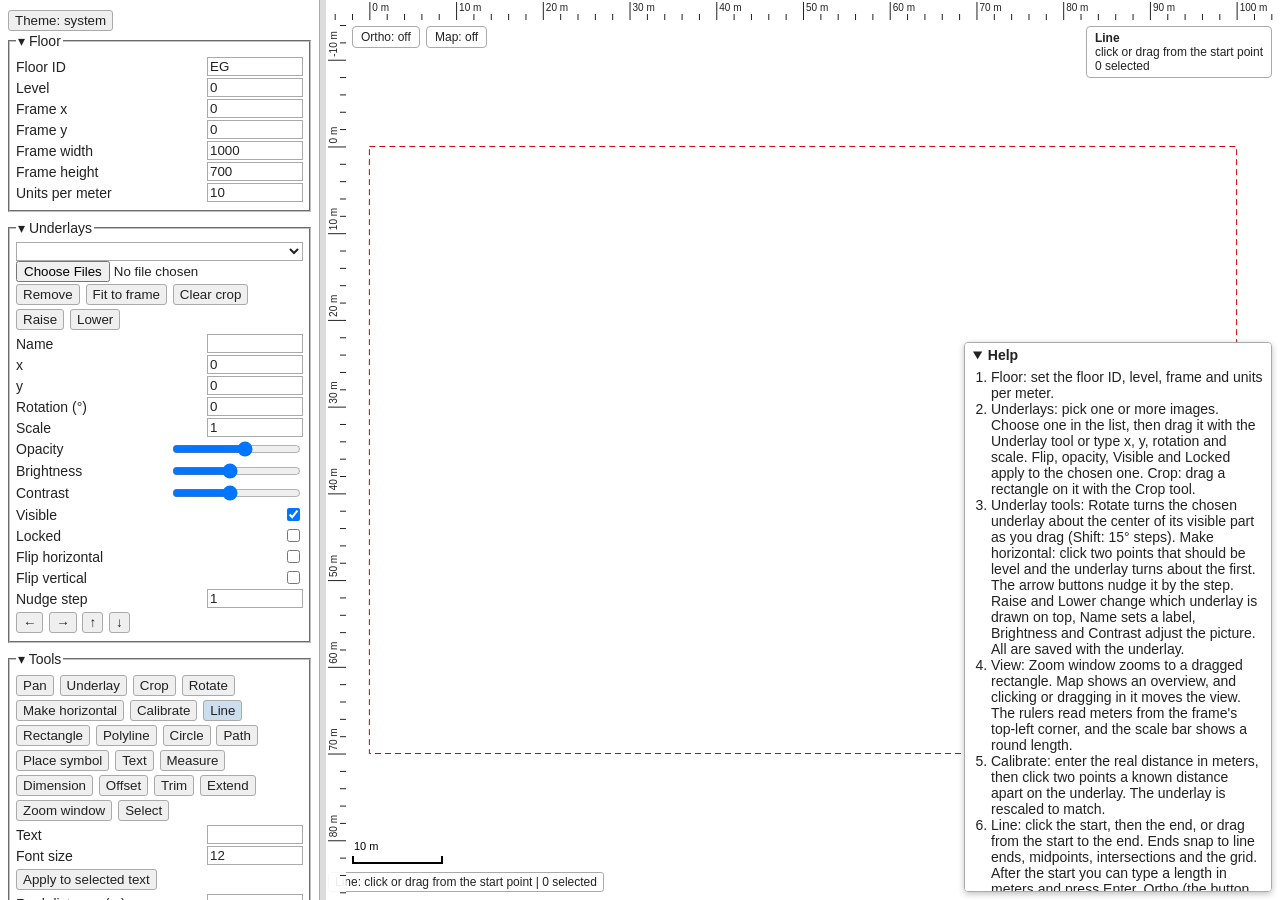
==== commit 0f2d06bd: "provisional message" ====
--- a/cad/plan tracer/plan-tracer.html
+++ b/cad/plan tracer/plan-tracer.html
@@ -100,6 +100,10 @@
     <button data-tool="calibrate">Calibrate</button>
     <button data-tool="line">Line</button>
     <button data-tool="rect">Rectangle</button>
+    <button data-tool="polyline">Polyline</button>
+    <button data-tool="circle">Circle</button>
+    <button data-tool="path">Path</button>
+    <button data-tool="symbol">Place symbol</button>
     <button data-tool="text">Text</button>
     <button data-tool="measure">Measure</button>
     <button data-tool="dimension">Dimension</button>
@@ -116,6 +120,29 @@
     <label>Line color <input type="color" id="lineC" value="#000000"></label>
     <button id="applyLine">Apply to selected lines</button>
     <label>Offset distance (m) <input type="number" id="offDist" value="1" step="any"></label>
+    <label>Path: smooth curve <input type="checkbox" id="pathSmooth"></label>
+    <label>Path: closed <input type="checkbox" id="pathClosed"></label>
+    <label>Attach new text to the element under the click <input type="checkbox" id="attachNew" checked></label>
+  </fieldset>
+  <fieldset>
+    <legend>Symbols</legend>
+    <select id="symType"></select>
+    <label>Width (m) <input type="number" id="symW" value="1" step="any"></label>
+    <label>Depth (m) <input type="number" id="symD" value="1" step="any"></label>
+    <label>Rotation <select id="symRot"><option value="0">0°</option><option value="90">90°</option><option value="180">180°</option><option value="270">270°</option></select></label>
+    <button id="symApply" title="Apply type, size and rotation to the selected symbol">Apply to selected symbol</button>
+    <button id="symRotate" title="Turn the selected symbols by 90 degrees">Rotate 90°</button>
+  </fieldset>
+  <fieldset>
+    <legend>Layers</legend>
+    <select id="layerSel"></select>
+    <label>Name <input type="text" id="layerName"></label>
+    <button id="layerAdd">Add</button>
+    <button id="layerRename">Rename</button>
+    <button id="layerDel" title="Delete the layer; its elements move to the first remaining layer">Delete</button>
+    <label>Visible <input type="checkbox" id="layerVis" checked></label>
+    <label>Locked <input type="checkbox" id="layerLock"></label>
+    <button id="toLayer" title="Move the selected elements to the chosen layer">Move selected here</button>
   </fieldset>
   <fieldset>
     <legend>Edit</legend>
@@ -124,6 +151,10 @@
     <button id="del">Delete</button>
     <button id="dup">Duplicate</button>
     <button id="selAll">Select all</button>
+    <button id="attachText" title="Select one text and one element, then attach the text to the element">Attach text</button>
+    <button id="detachText" title="Make the selected texts free again">Detach text</button>
+    <label>Element ID <input type="text" id="elId"></label>
+    <button id="applyId">Rename ID</button>
     <button id="joinCol" title="Join touching or overlapping collinear lines of the same thickness and color">Join collinear</button>
   </fieldset>
   <fieldset>
@@ -172,6 +203,8 @@
     <rect id="grid" fill="url(#gridPat)" visibility="hidden"/>
     <rect id="frame" fill="none" stroke="#c00" stroke-dasharray="6 4" vector-effect="non-scaling-stroke"/>
     <g id="guides"></g>
+    <polyline id="polyPrev" fill="none" stroke="#0a0" stroke-width="1.5" vector-effect="non-scaling-stroke" visibility="hidden"/>
+    <circle id="circlePrev" fill="none" stroke="#0a0" stroke-width="1.5" vector-effect="non-scaling-stroke" visibility="hidden"/>
     <line id="preview" stroke="#0a0" stroke-width="1.5" vector-effect="non-scaling-stroke" visibility="hidden"/>
     <rect id="rubber" fill="rgba(0,100,255,.1)" stroke="#06c" stroke-dasharray="4 3" vector-effect="non-scaling-stroke" visibility="hidden"/>
     <g id="handles"></g>
@@ -198,6 +231,10 @@
     <li>Calibrate: enter the real distance in meters, then click two points a known distance apart on the underlay. The underlay is rescaled to match.</li>
     <li>Line: click the start, then the end, or drag from the start to the end. Ends snap to line ends, midpoints, intersections and the grid. After the start you can type a length in meters and press Enter. Ortho (the button on the drawing, the checkbox, or Shift) locks 45° steps; it makes rectangles square and keeps moves and line-end drags on one axis. Chain lines continues from the last end. Esc cancels.</li>
     <li>Rectangle: click two opposite corners. Measure: click two points to read the distance. Dimension: click two points, then where the dimension line goes.</li>
+    <li>Polyline and Path: click the points, then right-click, Enter or a second click on the last point to finish (Path can be a smooth curve, open or closed). Circle: click the center, then a point on the circle. Select a shape to drag its vertices or its radius. Every element has an ID, shown and renamable in Edit.</li>
+    <li>Symbols: choose a type, set the width and depth in meters, then click with Place symbol; the symbol is centered on the click. Select one to change its size, type or rotation, or turn it by 90°.</li>
+    <li>Text on an element: with the Text tool, a click on a line, polyline, path, circle or symbol attaches the text to it (the option can be switched off); it then follows the element, lies along lines and can be dragged to set its offset. Select one text and one element and use Attach text or Detach text to change it later. Deleting an element deletes its attached texts.</li>
+    <li>Layers: add, rename and delete layers, hide or lock the chosen one, and move the selected elements to it. New elements go to the chosen layer. Hidden layers are not drawn, snapped to or exported; locked layers cannot be picked.</li>
     <li>Offset: select lines, set the distance in meters, choose Offset and click the side. Trim: click the part of a line to remove between its crossings. Extend: click a line near the end to lengthen it to the next line.</li>
     <li>Line thickness and color apply to new lines; use Apply to selected lines to change existing ones. Edit has Select all (Ctrl+A) and Join collinear; Arrange aligns and distributes the selection.</li>
     <li>Text: type it in the Text field, choose the Text tool, click where it goes.</li>
@@ -214,7 +251,7 @@
 const $ = id => document.getElementById(id);
 const view = $('view'), gUnder = $('underlays'), gTrace = $('trace');
 const frameRect = $('frame'), preview = $('preview'), rubber = $('rubber'), gHandles = $('handles');
-const gridRect = $('grid'), snapMark = $('snapMark'), textPrev = $('textPreview'), gGuides = $('guides');
+const gridRect = $('grid'), snapMark = $('snapMark'), textPrev = $('textPreview'), gGuides = $('guides'), polyPrev = $('polyPrev'), circlePrev = $('circlePrev');
 
 // State
 let unders = [], activeU = -1, uidCounter = 0;
@@ -224,7 +261,7 @@
 const ptrs = new Map();
 let snapKind = null, lastP = null, dirty = false;
 let dimB = null, typed = '';
-let guides = [], trackSkip = null, parRef = null, prevTool = 'line', curClient = null;
+let guides = [], trackSkip = null, parRef = null, prevTool = 'line', curClient = null, poly = [];
 
 const num = id => parseFloat($(id).value) || 0;
 
@@ -273,6 +310,7 @@
     frameRect.setAttribute(k, v); gridRect.setAttribute(k, v);
   }
   updateGrid(); drawRulers(); schedMap();
+  for (const e of gTrace.children) if (kindOf(e) === 'symbol') buildSymbol(e);   // symbols are sized in meters
 }
 
 function updateGrid() {
@@ -428,13 +466,13 @@
 
 // Tracking: dashed guides that the cursor snaps to (alignment, extension, parallel, polar) and the perpendicular foot
 const TRACK_ANGLES = [0, 30, 45, 60, 90, 120, 135, 150, 180, 210, 225, 240, 270, 300, 315, 330];
-const isDrawing = () => !!startPt && (['line', 'measure', 'calibrate'].includes(tool) || (tool === 'dimension' && !dimB));
-const orthoLock = () => !!startPt && ['line', 'measure', 'calibrate'].includes(tool) && orthoOn();
+const isDrawing = () => !!startPt && (LINE_TOOLS.includes(tool) || (tool === 'dimension' && !dimB));
+const orthoLock = () => !!startPt && LINE_TOOLS.includes(tool) && orthoOn();
 const TRACK_RANK = { par: 0, polar: 1, ext: 2, align: 3 };
 
 function trackLines(p, tol) {
   const T = [], refs = [];
-  for (const l of gTrace.querySelectorAll('line')) {
+  for (const l of traceLines()) {
     if (l === trackSkip) continue;
     const s = segOf(l), L = Math.hypot(s.x2 - s.x1, s.y2 - s.y1);
     refs.push({ x: s.x1, y: s.y1 }, { x: s.x2, y: s.y2 }, { x: (s.x1 + s.x2) / 2, y: (s.y1 + s.y2) / 2 });
@@ -496,7 +534,7 @@
 // Perpendicular foot of the start point on the nearest line, when the cursor is near it
 function perpSnap(p, tol) {
   let best = null, bd = tol;
-  for (const l of gTrace.querySelectorAll('line')) {
+  for (const l of traceLines()) {
     const s = segOf(l), dx = s.x2 - s.x1, dy = s.y2 - s.y1, L2 = dx * dx + dy * dy;
     if (!L2) continue;
     const t = ((startPt.x - s.x1) * dx + (startPt.y - s.y1) * dy) / L2;
@@ -511,7 +549,7 @@
 function snapPoint(p) {
   guides = [];
   const tol = 8 / scale();
-  const segs = [...gTrace.querySelectorAll('line')].map(segOf);
+  const segs = traceLines().map(segOf);
   let best = null, bd = tol;
   const cand = (x, y, kind) => { const d = Math.hypot(x - p.x, y - p.y); if (d < bd) { bd = d; best = { x, y, kind }; } };
   for (const s of segs) { cand(s.x1, s.y1, 'end'); cand(s.x2, s.y2, 'end'); cand((s.x1 + s.x2) / 2, (s.y1 + s.y2) / 2, 'mid'); }
@@ -534,7 +572,7 @@
     return { x: f.x + Math.round((p.x - f.x) / g) * g, y: f.y + Math.round((p.y - f.y) / g) * g };
   }
   snapKind = null;
-  return p;
+  return { x: r3(p.x), y: r3(p.y) };   // a free point is kept to a thousandth of a unit
 }
 
 function orthoPoint(a, p) {
@@ -545,11 +583,12 @@
 }
 
 const orthoOn = () => $('ortho').checked || shiftDown;
+const LINE_TOOLS = ['line', 'measure', 'calibrate', 'polyline', 'path'];
 const r6 = v => +v.toFixed(6);
 
 function drawPoint(raw) {
   let p = snapPoint(raw);
-  if (startPt && ['line', 'measure', 'calibrate'].includes(tool) && orthoOn()) { p = orthoPoint(startPt, p); snapKind = null; }
+  if (startPt && LINE_TOOLS.includes(tool) && orthoOn()) { p = orthoPoint(startPt, p); snapKind = null; }
   return p;
 }
 
@@ -587,26 +626,213 @@
 const lineColor = e => e.getAttribute('data-color') || '#000';
 const hex6 = c => /^#[0-9a-f]{6}$/i.test(c) ? c : /^#[0-9a-f]{3}$/i.test(c) ? '#' + [...c.slice(1)].map(h => h + h).join('') : '#000000';
 
-// The real color is kept in data-color; stroke is overwritten while a line is selected or hovered
+// Layers, ids and element kinds. Traced elements are kept flat in #trace; each has an id and a data-layer.
+let layers = [{ name: 'Default', visible: true, locked: false }], activeLayer = 'Default', idN = 0;
+const layerByName = n => layers.find(l => l.name === n);
+const layerOf = e => layerByName(e.getAttribute('data-layer') || '') || layers[0];
+const visibleEl = e => layerOf(e).visible;
+const editableEl = e => { const l = layerOf(e); return l.visible && !l.locked; };
+const traceEls = () => [...gTrace.children];
+const traceLines = () => traceEls().filter(e => e.tagName === 'line' && visibleEl(e));
+const kindOf = e => e.hasAttribute('data-symbol') ? 'symbol' : e.tagName;
+const isShape = e => kindOf(e) !== 'text';
+const byId = id => traceEls().find(e => e.id === id) || null;
+const ID_PREFIX = { line: 'line', polyline: 'poly', circle: 'circle', path: 'path', text: 'text', symbol: 'sym' };
+function newId(kind) {
+  let id;
+  do { id = ID_PREFIX[kind] + (++idN); } while (byId(id));
+  return id;
+}
+function stamp(e, kind) { e.setAttribute('id', newId(kind)); e.setAttribute('data-layer', activeLayer); return e; }
+function parsePts(s) { return (s || '').trim().split(/\s+/).filter(Boolean).map(t => { const [x, y] = t.split(',').map(Number); return { x, y }; }); }
+const ptsStr = pts => pts.map(p => r6(p.x) + ',' + r6(p.y)).join(' ');
+
+// The real color is kept in data-color; stroke is overwritten while a shape is selected or hovered
+function styleShape(e, st) {
+  e.setAttribute('stroke', st.c); e.setAttribute('data-color', st.c); e.setAttribute('stroke-width', st.w);
+  e.setAttribute('vector-effect', 'non-scaling-stroke');
+  return e;
+}
+const svgEl = n => document.createElementNS(NS, n);
 function mkLine(x1, y1, x2, y2, st = curStyle()) {
-  const l = document.createElementNS(NS, 'line');
+  const l = svgEl('line');
   l.setAttribute('x1', x1); l.setAttribute('y1', y1); l.setAttribute('x2', x2); l.setAttribute('y2', y2);
-  l.setAttribute('stroke', st.c); l.setAttribute('data-color', st.c); l.setAttribute('stroke-width', st.w);
-  l.setAttribute('vector-effect', 'non-scaling-stroke');
-  return l;
+  return stamp(styleShape(l, st), 'line');
+}
+function mkPoly(pts, st = curStyle()) {
+  const e = svgEl('polyline');
+  e.setAttribute('points', ptsStr(pts)); e.setAttribute('fill', 'none');
+  return stamp(styleShape(e, st), 'polyline');
+}
+function mkCircle(cx, cy, r, st = curStyle()) {
+  const e = svgEl('circle');
+  e.setAttribute('cx', r6(cx)); e.setAttribute('cy', r6(cy)); e.setAttribute('r', r6(r)); e.setAttribute('fill', 'none');
+  return stamp(styleShape(e, st), 'circle');
+}
+
+// A path through the points: straight segments, or a smooth curve (Catmull-Rom as cubic Beziers), open or closed
+function pathD(pts, smooth, closed) {
+  if (pts.length < 2) return '';
+  const f = v => r6(v);
+  if (!smooth || pts.length < 3) return 'M ' + pts.map(p => f(p.x) + ' ' + f(p.y)).join(' L ') + (closed ? ' Z' : '');
+  const n = pts.length, P = i => closed ? pts[(i + n) % n] : pts[Math.max(0, Math.min(n - 1, i))];
+  let d = 'M ' + f(pts[0].x) + ' ' + f(pts[0].y);
+  for (let i = 0; i < (closed ? n : n - 1); i++) {
+    const p0 = P(i - 1), p1 = P(i), p2 = P(i + 1), p3 = P(i + 2);
+    d += ` C ${f(p1.x + (p2.x - p0.x) / 6)} ${f(p1.y + (p2.y - p0.y) / 6)} ${f(p2.x - (p3.x - p1.x) / 6)} ${f(p2.y - (p3.y - p1.y) / 6)} ${f(p2.x)} ${f(p2.y)}`;
+  }
+  return d + (closed ? ' Z' : '');
+}
+function setPts(e, pts) {
+  if (e.tagName === 'polyline') e.setAttribute('points', ptsStr(pts));
+  else { e.setAttribute('data-points', ptsStr(pts)); e.setAttribute('d', pathD(pts, e.getAttribute('data-smooth') === 'true', e.getAttribute('data-closed') === 'true')); }
+}
+function mkPath(pts, smooth, closed, st = curStyle()) {
+  const e = svgEl('path');
+  e.setAttribute('data-smooth', smooth); e.setAttribute('data-closed', closed); e.setAttribute('fill', 'none');
+  setPts(e, pts);
+  return stamp(styleShape(e, st), 'path');
 }
 function mkText(x, y, s, size) {
-  const t = document.createElementNS(NS, 'text');
+  const t = svgEl('text');
   t.setAttribute('x', x); t.setAttribute('y', y);
   t.setAttribute('font-size', size); t.setAttribute('fill', '#000');
   t.textContent = s;
-  return t;
+  return stamp(t, 'text');
+}
+
+// Warehouse symbols: drawn in meters (scaled by units per meter), rotated in 90 degree steps, kept as a named group
+const SYMBOLS = {
+  stairs: { name: 'Stairs', w: 1.2, d: 3, shapes: (w, d) => {
+    const s = [{ d: `M0 0H${w}V${d}H0Z` }];
+    for (let y = 0.3; y < d - 0.05; y += 0.3) s.push({ d: `M0 ${r6(y)}H${w}` });
+    s.push({ d: `M${w / 2} ${d * 0.9}V${d * 0.1}M${w / 2 - 0.12} ${d * 0.1 + 0.25}L${w / 2} ${d * 0.1}L${w / 2 + 0.12} ${d * 0.1 + 0.25}` });
+    return s; } },
+  rack: { name: 'Shelf or rack', w: 2.7, d: 1.1, shapes: (w, d) => {
+    const s = [{ d: `M0 0H${w}V${d}H0Z` }];
+    for (let x = 1.35; x < w - 0.05; x += 1.35) s.push({ d: `M${r6(x)} 0V${d}` });
+    return s; } },
+  door: { name: 'Door with swing', w: 0.9, d: 0.9, square: true, shapes: w => [
+    { d: `M0 ${w}H${w}` }, { d: `M0 ${w}V0` }, { d: `M0 0A${w} ${w} 0 0 1 ${w} ${w}` }] },
+  gate: { name: 'Gate or roller door', w: 3, d: 0.2, shapes: (w, d) => [
+    { d: `M0 0H${w}V${d}H0Z` }, { d: `M0 ${d / 2}H${w}`, dash: true }] },
+  dock: { name: 'Loading dock door', w: 3, d: 0.5, shapes: (w, d) => [
+    { d: `M0 0H${w}V${d}H0Z` }, { d: `M-0.25 ${d}h0.25v0.3h-0.25ZM${w} ${d}h0.25v0.3h-0.25Z` },
+    { d: `M${w / 2} ${d + 0.9}V${d + 0.1}M${w / 2 - 0.15} ${d + 0.3}L${w / 2} ${d + 0.1}L${w / 2 + 0.15} ${d + 0.3}` }] },
+  column: { name: 'Column', w: 0.4, d: 0.4, square: true, shapes: w => [{ d: `M0 0H${w}V${w}H0Z`, fill: true }] },
+  pallet: { name: 'Pallet', w: 1.2, d: 0.8, shapes: (w, d) => [
+    { d: `M0 0H${w}V${d}H0Z` }, { d: `M${w / 3} 0V${d}M${2 * w / 3} 0V${d}` }] },
+  ramp: { name: 'Ramp', w: 4, d: 1.5, shapes: (w, d) => {
+    const s = [{ d: `M0 0H${w}V${d}H0Z` }];
+    for (let i = 1; i < 5; i++) s.push({ d: `M${r6(w * i / 5)} ${d}V${r6(d - d * i / 5)}` });
+    return s; } },
+  elevator: { name: 'Elevator', w: 2, d: 2, shapes: (w, d) => [
+    { d: `M0 0H${w}V${d}H0Z` }, { d: `M0 0L${w} ${d}M${w} 0L0 ${d}` }] }
+};
+const unitsPerM = () => num('upm') > 0 ? num('upm') : 1;
+function symDims(g) {
+  const def = SYMBOLS[g.getAttribute('data-symbol')], w = +g.getAttribute('data-width') || def.w;
+  return { w, d: def.square ? w : (+g.getAttribute('data-depth') || def.d) };
+}
+function symTransform(g) {
+  const u = unitsPerM(), { w, d } = symDims(g);
+  return `translate(${g.getAttribute('data-cx')} ${g.getAttribute('data-cy')}) rotate(${g.getAttribute('data-rot') || 0}) translate(${r6(-w * u / 2)} ${r6(-d * u / 2)}) scale(${u})`;
+}
+function buildSymbol(g) {
+  const def = SYMBOLS[g.getAttribute('data-symbol')];
+  if (!def) return;
+  const { w, d } = symDims(g);
+  g.setAttribute('transform', symTransform(g));
+  g.textContent = '';
+  for (const s of def.shapes(w, d)) {
+    const p = svgEl('path');
+    p.setAttribute('d', s.d); p.setAttribute('vector-effect', 'non-scaling-stroke'); p.setAttribute('fill', s.fill ? 'currentColor' : 'none');
+    if (s.dash) p.setAttribute('stroke-dasharray', '6 4');
+    g.appendChild(p);
+  }
+}
+function mkSymbol(type, cx, cy, wm, dm, rot, st = curStyle()) {
+  const g = svgEl('g');
+  g.setAttribute('data-symbol', type); g.setAttribute('data-cx', r6(cx)); g.setAttribute('data-cy', r6(cy));
+  g.setAttribute('data-rot', rot); g.setAttribute('data-width', wm); g.setAttribute('data-depth', dm);
+  g.setAttribute('fill', 'none'); g.setAttribute('stroke', st.c); g.setAttribute('data-color', st.c); g.setAttribute('color', st.c);
+  g.setAttribute('stroke-width', st.w);
+  buildSymbol(g);
+  return stamp(g, 'symbol');
+}
+// Position of a point in the symbol's own frame (centered, in drawing units): inside test and distance
+function symLocal(g, p) {
+  const c = { x: +g.getAttribute('data-cx'), y: +g.getAttribute('data-cy') }, r = -(+g.getAttribute('data-rot') || 0) * Math.PI / 180;
+  const dx = p.x - c.x, dy = p.y - c.y;
+  return { x: dx * Math.cos(r) - dy * Math.sin(r), y: dx * Math.sin(r) + dy * Math.cos(r) };
+}
+function symDist(g, p) {
+  const u = unitsPerM(), { w, d } = symDims(g), q = symLocal(g, p);
+  return Math.hypot(Math.max(Math.abs(q.x) - w * u / 2, 0), Math.max(Math.abs(q.y) - d * u / 2, 0));
+}
+function symBox(g) {
+  const u = unitsPerM(), { w, d } = symDims(g), c = { x: +g.getAttribute('data-cx'), y: +g.getAttribute('data-cy') };
+  const r = (+g.getAttribute('data-rot') || 0) * Math.PI / 180, ex = Math.abs(w * u / 2 * Math.cos(r)) + Math.abs(d * u / 2 * Math.sin(r));
+  const ey = Math.abs(w * u / 2 * Math.sin(r)) + Math.abs(d * u / 2 * Math.cos(r));
+  return { x: c.x - ex, y: c.y - ey, w: 2 * ex, h: 2 * ey };
+}
+
+// Text attached to an element by id: placed at the element's anchor plus its own offset, aligned along lines
+function anchorOf(t) {
+  const e = byId(t.getAttribute('data-for'));
+  if (!e || e.tagName === 'text') return null;
+  const k = kindOf(e), norm = a => a > 90 ? a - 180 : a <= -90 ? a + 180 : a;
+  if (k === 'line') {
+    const s = segOf(e);
+    return { x: (s.x1 + s.x2) / 2, y: (s.y1 + s.y2) / 2, ang: norm(Math.atan2(s.y2 - s.y1, s.x2 - s.x1) * 180 / Math.PI) };
+  }
+  if (k === 'polyline') {
+    const q = parsePts(e.getAttribute('points'));
+    let total = 0;
+    for (let i = 1; i < q.length; i++) total += Math.hypot(q[i].x - q[i - 1].x, q[i].y - q[i - 1].y);
+    let run = 0;
+    for (let i = 1; i < q.length; i++) {
+      const L = Math.hypot(q[i].x - q[i - 1].x, q[i].y - q[i - 1].y);
+      if (L > 0 && run + L >= total / 2) {
+        const f = (total / 2 - run) / L;
+        return { x: q[i - 1].x + (q[i].x - q[i - 1].x) * f, y: q[i - 1].y + (q[i].y - q[i - 1].y) * f, ang: norm(Math.atan2(q[i].y - q[i - 1].y, q[i].x - q[i - 1].x) * 180 / Math.PI) };
+      }
+      run += L;
+    }
+    return q.length ? { x: q[0].x, y: q[0].y, ang: 0 } : null;
+  }
+  if (k === 'path') {
+    const L = e.getTotalLength(), a = e.getPointAtLength(L / 2), b = e.getPointAtLength(Math.min(L, L / 2 + L * 0.01 + 0.001));
+    return { x: a.x, y: a.y, ang: norm(Math.atan2(b.y - a.y, b.x - a.x) * 180 / Math.PI) };
+  }
+  if (k === 'circle') return { x: +e.getAttribute('cx'), y: +e.getAttribute('cy'), ang: 0 };
+  return { x: +e.getAttribute('data-cx'), y: +e.getAttribute('data-cy'), ang: 0 };
+}
+function relayoutTexts() {
+  for (const t of gTrace.querySelectorAll('text[data-for]')) {
+    const a = anchorOf(t);
+    if (!a) { for (const k of ['data-for', 'data-dx', 'data-dy']) t.removeAttribute(k); continue; }
+    const x = r6(a.x + (+t.getAttribute('data-dx') || 0)), y = r6(a.y + (+t.getAttribute('data-dy') || 0));
+    t.setAttribute('x', x); t.setAttribute('y', y); t.setAttribute('text-anchor', 'middle');
+    if (a.ang) t.setAttribute('transform', `rotate(${r6(a.ang)} ${x} ${y})`); else t.removeAttribute('transform');
+  }
+}
+// Default offset of a new attached text: just above a line, polyline or path, on the anchor otherwise
+const textOffsetY = (target, size) => ['line', 'polyline', 'path'].includes(kindOf(target)) ? -r6(size * 0.5) : 0;
+function attachTo(t, target) {
+  t.setAttribute('data-for', target.id); t.setAttribute('data-dx', 0); t.setAttribute('data-dy', textOffsetY(target, +t.getAttribute('font-size') || 12));
+}
+
+function applyLayers() {
+  for (const e of traceEls()) e.setAttribute('display', visibleEl(e) ? 'inline' : 'none');
+  for (const e of [...sel]) if (!editableEl(e)) sel.delete(e);
 }
 
 function paint() {
+  relayoutTexts();
   for (const e of gTrace.children) {
     const hl = sel.has(e) ? '#e60' : e === hover ? '#06c' : null;
-    if (e.tagName === 'line') e.setAttribute('stroke', hl || lineColor(e));
+    if (isShape(e)) { e.setAttribute('stroke', hl || lineColor(e)); if (kindOf(e) === 'symbol') e.setAttribute('color', hl || lineColor(e)); }
     else e.setAttribute('fill', hl || '#000');
   }
   drawHandles();
@@ -614,14 +840,27 @@
   schedMap();
 }
 
+// Handles: the end points of a line, the vertices of a polyline or path, the rim of a circle
+function handlePts(e) {
+  const k = kindOf(e);
+  if (k === 'line') { const s = segOf(e); return [{ x: s.x1, y: s.y1 }, { x: s.x2, y: s.y2 }]; }
+  if (k === 'polyline') return parsePts(e.getAttribute('points'));
+  if (k === 'path') return parsePts(e.getAttribute('data-points'));
+  if (k === 'circle') return [{ x: +e.getAttribute('cx') + +e.getAttribute('r'), y: +e.getAttribute('cy') }];
+  return [];
+}
+function moveHandle(e, i, q) {
+  const k = kindOf(e);
+  if (k === 'line') setAttrs(e, { ['x' + (i + 1)]: q.x, ['y' + (i + 1)]: q.y });
+  else if (k === 'polyline' || k === 'path') { const pts = handlePts(e); pts[i] = { x: q.x, y: q.y }; setPts(e, pts); }
+  else if (k === 'circle') e.setAttribute('r', r6(Math.hypot(q.x - +e.getAttribute('cx'), q.y - +e.getAttribute('cy'))));
+}
 function drawHandles() {
   gHandles.textContent = '';
   const r = 5 / scale();
   for (const e of sel) {
-    if (e.tagName !== 'line') continue;
-    const s = segOf(e);
-    for (const [x, y] of [[s.x1, s.y1], [s.x2, s.y2]]) {
-      const c = document.createElementNS(NS, 'circle');
+    for (const { x, y } of handlePts(e)) {
+      const c = svgEl('circle');
       c.setAttribute('cx', x); c.setAttribute('cy', y); c.setAttribute('r', r);
       c.setAttribute('fill', '#fff'); c.setAttribute('stroke', '#e60');
       gHandles.appendChild(c);
@@ -631,18 +870,45 @@
 
 function selChanged() {
   if (sel.size === 1) {
-    const e = [...sel][0];
-    if (e.tagName === 'text') { $('textValue').value = e.textContent; $('fontSize').value = e.getAttribute('font-size'); }
-    else { $('lineW').value = e.getAttribute('stroke-width'); $('lineC').value = hex6(lineColor(e)); }
+    const e = [...sel][0], k = kindOf(e);
+    $('elId').value = e.id;
+    if (k === 'text') { $('textValue').value = e.textContent; $('fontSize').value = e.getAttribute('font-size'); }
+    else {
+      $('lineW').value = e.getAttribute('stroke-width'); $('lineC').value = hex6(lineColor(e));
+      if (k === 'symbol') {
+        const { w, d } = symDims(e);
+        $('symType').value = e.getAttribute('data-symbol'); $('symW').value = w; $('symD').value = d; $('symRot').value = (+e.getAttribute('data-rot') || 0) % 360;
+      }
+    }
   }
   paint();
 }
 
-const snapshot = e => e.tagName === 'line'
-  ? { x1: e.getAttribute('x1'), y1: e.getAttribute('y1'), x2: e.getAttribute('x2'), y2: e.getAttribute('y2') }
-  : { x: e.getAttribute('x'), y: e.getAttribute('y') };
-
-function setAttrs(e, a) { for (const k in a) e.setAttribute(k, a[k]); }
+const SNAP_ATTRS = {
+  line: ['x1', 'y1', 'x2', 'y2'], polyline: ['points'], circle: ['cx', 'cy', 'r'], path: ['d', 'data-points'],
+  text: ['x', 'y', 'transform', 'text-anchor', 'data-dx', 'data-dy', 'data-for'],
+  symbol: ['data-symbol', 'data-cx', 'data-cy', 'data-rot', 'data-width', 'data-depth', 'transform']
+};
+const snapshot = e => {
+  const o = {};
+  for (const k of SNAP_ATTRS[kindOf(e)].concat(['id', 'data-layer'])) o[k] = e.getAttribute(k);
+  return o;
+};
+
+function setAttrs(e, a) { for (const k in a) { if (a[k] === null || a[k] === undefined) e.removeAttribute(k); else e.setAttribute(k, a[k]); } }
+
+// An element moved by (dx, dy) from its snapshot o. Text attached to an element moves its offset instead.
+function applyMove(e, o, dx, dy) {
+  const k = kindOf(e);
+  if (k === 'line') setAttrs(e, { x1: r6(+o.x1 + dx), x2: r6(+o.x2 + dx), y1: r6(+o.y1 + dy), y2: r6(+o.y2 + dy) });
+  else if (k === 'polyline' || k === 'path') setPts(e, parsePts(k === 'path' ? o['data-points'] : o.points).map(p => ({ x: p.x + dx, y: p.y + dy })));
+  else if (k === 'circle') setAttrs(e, { cx: r6(+o.cx + dx), cy: r6(+o.cy + dy) });
+  else if (k === 'symbol') { setAttrs(e, { 'data-cx': r6(+o['data-cx'] + dx), 'data-cy': r6(+o['data-cy'] + dy) }); e.setAttribute('transform', symTransform(e)); }
+  else if (e.hasAttribute('data-for')) setAttrs(e, { 'data-dx': r6(+o['data-dx'] + dx), 'data-dy': r6(+o['data-dy'] + dy) });
+  else setAttrs(e, { x: r6(+o.x + dx), y: r6(+o.y + dy) });
+}
+// True when e is a text attached to an element that is in the set (it follows that element)
+const followsSet = (e, set) => e.tagName === 'text' && e.hasAttribute('data-for') && [...set].some(o => o.id === e.getAttribute('data-for'));
 
 function runOp(op, dir) {
   if (op.type === 'multi') {
@@ -658,20 +924,30 @@
   } else {
     for (const it of op.items) {
       setAttrs(it.el, dir === 'undo' ? it.before : it.after);
+      if (kindOf(it.el) === 'symbol') buildSymbol(it.el);
       const t = dir === 'undo' ? it.beforeText : it.afterText;
       if (t !== undefined) it.el.textContent = t;
     }
   }
+  applyLayers();
   paint();
 }
 function push(op) { undoS.push(op); redoS.length = 0; changed(); paint(); }
 function undo() { const op = undoS.pop(); if (!op) return; runOp(op, 'undo'); redoS.push(op); changed(); }
 function redo() { const op = redoS.pop(); if (!op) return; runOp(op, 'redo'); undoS.push(op); changed(); }
 
-function addEls(els) { els.forEach(e => gTrace.appendChild(e)); push({ type: 'add', els }); }
+function addEls(els) {
+  const L = layerByName(activeLayer);
+  if (!L || !L.visible || L.locked) { msg('The active layer is hidden or locked.'); return; }
+  els.forEach(e => gTrace.appendChild(e));
+  push({ type: 'add', els });
+}
 
 function deleteSelected() {
   if (!sel.size) return;
+  // Text attached to a deleted element goes with it
+  const ids = new Set([...sel].map(e => e.id));
+  for (const t of gTrace.querySelectorAll('text[data-for]')) if (ids.has(t.getAttribute('data-for'))) sel.add(t);
   const all = [...gTrace.children];
   const items = [...sel].map(el => ({ el, idx: all.indexOf(el) })).sort((a, b) => a.idx - b.idx);
   items.forEach(it => it.el.remove());
@@ -681,14 +957,18 @@
 
 function duplicateSelected() {
   if (!sel.size) return;
-  const off = frame().w * 0.01;
+  const L = layerByName(activeLayer);
+  const off = frame().w * 0.01, idMap = new Map();
   const clones = [...sel].map(e => {
-    const c = e.cloneNode(true);
-    if (c.tagName === 'line') {
-      c.setAttribute('x1', +c.getAttribute('x1') + off); c.setAttribute('x2', +c.getAttribute('x2') + off);
-      c.setAttribute('y1', +c.getAttribute('y1') + off); c.setAttribute('y2', +c.getAttribute('y2') + off);
-    } else { c.setAttribute('x', +c.getAttribute('x') + off); c.setAttribute('y', +c.getAttribute('y') + off); }
+    const c = e.cloneNode(true), id = newId(kindOf(e));
+    idMap.set(e.id, id); c.setAttribute('id', id);
     return c;
+  });
+  clones.forEach(c => {
+    if (c.tagName !== 'text' || !c.hasAttribute('data-for')) { applyMove(c, snapshot(c), off, off); return; }
+    const t = idMap.get(c.getAttribute('data-for'));
+    if (t) c.setAttribute('data-for', t);   // follows its copied element
+    else { ['data-for', 'data-dx', 'data-dy'].forEach(k => c.removeAttribute(k)); applyMove(c, snapshot(c), off, off); }
   });
   clones.forEach(c => gTrace.appendChild(c));
   sel = new Set(clones);
@@ -712,15 +992,15 @@
 function applyLineStyle() {
   const st = curStyle(), items = [];
   for (const e of sel) {
-    if (e.tagName !== 'line') continue;
+    if (!isShape(e)) continue;
     items.push({ el: e, before: { 'stroke-width': e.getAttribute('stroke-width'), 'data-color': lineColor(e) }, after: { 'stroke-width': st.w, 'data-color': st.c } });
   }
-  if (!items.length) { msg('Select a line first.'); return; }
+  if (!items.length) { msg('Select a line, shape or symbol first.'); return; }
   const op = { type: 'attrs', items };
   runOp(op, 'redo'); push(op);
 }
 
-function selectAll() { sel = new Set(gTrace.children); selChanged(); }
+function selectAll() { sel = new Set(traceEls().filter(editableEl)); selChanged(); }
 
 // Align and distribute the selection by bounding boxes
 function bboxOf(e) {
@@ -728,14 +1008,9 @@
     const s = segOf(e);
     return { x: Math.min(s.x1, s.x2), y: Math.min(s.y1, s.y2), w: Math.abs(s.x2 - s.x1), h: Math.abs(s.y2 - s.y1) };
   }
+  if (kindOf(e) === 'symbol') return symBox(e);
   const b = e.getBBox();
   return { x: b.x, y: b.y, w: b.width, h: b.height };
-}
-function shiftEl(e, dx, dy) {
-  if (e.tagName === 'line') {
-    const s = segOf(e);
-    setAttrs(e, { x1: r6(s.x1 + dx), x2: r6(s.x2 + dx), y1: r6(s.y1 + dy), y2: r6(s.y2 + dy) });
-  } else setAttrs(e, { x: r6(+e.getAttribute('x') + dx), y: r6(+e.getAttribute('y') + dy) });
 }
 function arrange(kind) {
   const els = [...sel], dist = kind.startsWith('dist');
@@ -761,7 +1036,7 @@
   }
   const items = els.map((e, i) => {
     const before = snapshot(e);
-    shiftEl(e, mv[i][0], mv[i][1]);
+    if (!followsSet(e, sel)) applyMove(e, before, mv[i][0], mv[i][1]);
     return { el: e, before, after: snapshot(e) };
   }).filter(it => JSON.stringify(it.before) !== JSON.stringify(it.after));
   if (!items.length) { msg('Already arranged.'); return; }
@@ -771,11 +1046,11 @@
 // Join touching or overlapping collinear lines of the same thickness and color (selected lines, or all when none is selected)
 function joinCollinear() {
   let lines = [...sel].filter(e => e.tagName === 'line');
-  if (!lines.length) lines = [...gTrace.children].filter(e => e.tagName === 'line');
+  if (!lines.length) lines = [...gTrace.children].filter(e => e.tagName === 'line' && editableEl(e));
   const tol = 0.01, all = [...gTrace.children];
   const orig = new Map(lines.map(l => [l, snapshot(l)]));
   const alive = new Set(lines), removed = [];
-  const key = l => l.getAttribute('stroke-width') + '|' + lineColor(l);
+  const key = l => l.getAttribute('stroke-width') + '|' + lineColor(l) + '|' + l.getAttribute('data-layer');
   let merged = true;
   while (merged) {
     merged = false;
@@ -836,8 +1111,8 @@
   if (!L2) return;
   const tOf = q => ((q.x - s.x1) * dx + (q.y - s.y1) * dy) / L2;
   const t0 = tOf(p), ts = [];
-  for (const o of gTrace.children) {
-    if (o === l || o.tagName !== 'line') continue;
+  for (const o of traceLines()) {
+    if (o === l) continue;
     const ip = intersect(s, segOf(o));
     if (ip) ts.push(tOf(ip));
   }
@@ -855,7 +1130,7 @@
     ops.push({ type: 'attrs', items: [{ el: l, before: snapshot(l), after: { x1: a.x, y1: a.y, x2: b.x, y2: b.y } }] });
     if (pieces[1]) {
       const c = pt(pieces[1][0]), e = pt(pieces[1][1]), n = l.cloneNode(true);
-      setAttrs(n, { x1: c.x, y1: c.y, x2: e.x, y2: e.y });
+      setAttrs(n, { x1: c.x, y1: c.y, x2: e.x, y2: e.y, id: newId('line') });
       ops.push({ type: 'add', els: [n] });
     }
   }
@@ -874,8 +1149,8 @@
   const dx = e.x - o.x, dy = e.y - o.y;
   if (!dx && !dy) return;
   let best = null;
-  for (const m of gTrace.children) {
-    if (m === l || m.tagName !== 'line') continue;
+  for (const m of traceLines()) {
+    if (m === l) continue;
     const b = segOf(m), bx = b.x2 - b.x1, by = b.y2 - b.y1, den = dx * by - dy * bx;
     if (Math.abs(den) < 1e-9) continue;
     const sT = ((b.x1 - e.x) * by - (b.y1 - e.y) * bx) / den;
@@ -897,16 +1172,34 @@
     mkText(r6(cx - w / 2), r6(cy + size * 0.35), s, size)];
 }
 
+// Distance from the point p to an element (0 inside a symbol or text box)
+function distTo(e, p, tol) {
+  const k = kindOf(e);
+  if (k === 'line') return distSeg(p, segOf(e));
+  if (k === 'polyline') {
+    const q = parsePts(e.getAttribute('points'));
+    let d = Infinity;
+    for (let i = 1; i < q.length; i++) d = Math.min(d, distSeg(p, { x1: q[i - 1].x, y1: q[i - 1].y, x2: q[i].x, y2: q[i].y }));
+    return d;
+  }
+  if (k === 'circle') return Math.abs(Math.hypot(p.x - +e.getAttribute('cx'), p.y - +e.getAttribute('cy')) - +e.getAttribute('r'));
+  if (k === 'path') {
+    const L = e.getTotalLength(), n = Math.max(20, Math.min(300, Math.ceil(L * scale() / 4)));
+    let d = Infinity;
+    for (let i = 0; i <= n; i++) { const q = e.getPointAtLength(L * i / n); d = Math.min(d, Math.hypot(p.x - q.x, p.y - q.y)); }
+    return d;
+  }
+  if (k === 'symbol') return symDist(e, p);
+  const b = e.getBBox();
+  return (p.x >= b.x - tol && p.x <= b.x + b.width + tol && p.y >= b.y - tol && p.y <= b.y + b.height + tol) ? 0 : Infinity;
+}
+
 function hitTest(p) {
   const tol = 8 / scale();
   let best = null, bd = tol;
   for (const e of gTrace.children) {
-    let d;
-    if (e.tagName === 'line') d = distSeg(p, segOf(e));
-    else {
-      const b = e.getBBox();
-      d = (p.x >= b.x - tol && p.x <= b.x + b.width + tol && p.y >= b.y - tol && p.y <= b.y + b.height + tol) ? 0 : Infinity;
-    }
+    if (!editableEl(e)) continue;
+    const d = distTo(e, p, tol);
     if (d <= bd) { bd = d; best = e; }
   }
   return best;
@@ -915,12 +1208,14 @@
 // Tools
 function setTool(t) {
   if (t === 'zoomwin' && tool !== 'zoomwin') prevTool = tool;
-  tool = t; startPt = null; calib = null; dimB = null; typed = ''; parRef = null;
+  tool = t; startPt = null; calib = null; dimB = null; typed = ''; parRef = null; poly = [];
   preview.setAttribute('visibility', 'hidden'); rubber.setAttribute('visibility', 'hidden');
+  polyPrev.setAttribute('visibility', 'hidden'); circlePrev.setAttribute('visibility', 'hidden');
   document.querySelectorAll('[data-tool]').forEach(b => b.classList.toggle('active', b.dataset.tool === t));
   view.style.cursor = { pan: 'grab', underlay: 'move', crop: 'crosshair', calibrate: 'crosshair', line: 'crosshair',
     rect: 'crosshair', text: 'text', measure: 'crosshair', dimension: 'crosshair', offset: 'crosshair', trim: 'crosshair',
-    extend: 'crosshair', rotate: 'crosshair', horizontal: 'crosshair', zoomwin: 'crosshair', select: 'default' }[t];
+    extend: 'crosshair', rotate: 'crosshair', horizontal: 'crosshair', zoomwin: 'crosshair', polyline: 'crosshair',
+    circle: 'crosshair', path: 'crosshair', symbol: 'crosshair', select: 'default' }[t];
   hideAids(); updateStatus();
 }
 
@@ -934,10 +1229,20 @@
   rubber.setAttribute('width', Math.abs(a.x - b.x)); rubber.setAttribute('height', Math.abs(a.y - b.y));
   rubber.setAttribute('visibility', 'visible');
 }
+function updatePolyPrev() {
+  if (poly.length < 2) { polyPrev.setAttribute('visibility', 'hidden'); return; }
+  polyPrev.setAttribute('points', ptsStr(poly)); polyPrev.setAttribute('visibility', 'visible');
+}
 function updatePreview(p) {
   if (!startPt) return;
   if (tool === 'rect') setRubber(startPt, rectPoint(p));
   else if (tool === 'horizontal') setPreview(startPt, p);
+  else if (tool === 'circle') {
+    const q = snapPoint(p);
+    circlePrev.setAttribute('cx', startPt.x); circlePrev.setAttribute('cy', startPt.y);
+    circlePrev.setAttribute('r', Math.hypot(q.x - startPt.x, q.y - startPt.y)); circlePrev.setAttribute('visibility', 'visible');
+    setPreview(startPt, q);
+  }
   else if (tool === 'dimension') {
     const q = snapPoint(p);
     if (!dimB) setPreview(startPt, q);
@@ -949,8 +1254,18 @@
   }
 }
 function endDraw() {
-  startPt = null; dimB = null; typed = ''; parRef = null;
+  startPt = null; dimB = null; typed = ''; parRef = null; poly = [];
   preview.setAttribute('visibility', 'hidden'); rubber.setAttribute('visibility', 'hidden');
+  polyPrev.setAttribute('visibility', 'hidden'); circlePrev.setAttribute('visibility', 'hidden');
+}
+
+// A polyline or path ends with right-click, Enter or a second click on the last point
+function finishShape() {
+  const pts = poly.slice(), closed = tool === 'path' && $('pathClosed').checked, min = closed ? 3 : 2;
+  const t = tool;
+  endDraw();
+  if (pts.length < min) { if (pts.length) msg('Click at least ' + min + ' points.'); return; }
+  addEls([t === 'polyline' ? mkPoly(pts) : mkPath(pts, $('pathSmooth').checked, closed)]);
 }
 
 function fmtLen(d) {
@@ -961,7 +1276,8 @@
 
 const TOOL_NAMES = { pan: 'Pan', underlay: 'Underlay', crop: 'Crop', calibrate: 'Calibrate', line: 'Line',
   rect: 'Rectangle', text: 'Text', measure: 'Measure', dimension: 'Dimension', offset: 'Offset', trim: 'Trim',
-  extend: 'Extend', rotate: 'Rotate', horizontal: 'Make horizontal', zoomwin: 'Zoom window', select: 'Select' };
+  extend: 'Extend', rotate: 'Rotate', horizontal: 'Make horizontal', zoomwin: 'Zoom window', polyline: 'Polyline',
+  circle: 'Circle', path: 'Path', symbol: 'Place symbol', select: 'Select' };
 
 function hint() {
   switch (tool) {
@@ -977,6 +1293,10 @@
     case 'offset': return 'select lines, then click the side to offset them';
     case 'trim': return 'click the part of a line to remove';
     case 'extend': return 'click a line near the end to extend';
+    case 'polyline': return poly.length ? 'click the next point, right-click or Enter to finish' : 'click the first point';
+    case 'path': return poly.length ? 'click the next point, right-click or Enter to finish' : 'click the first point (Smooth curve and Closed are in Tools)';
+    case 'circle': return startPt ? 'click a point on the circle' : 'click the center';
+    case 'symbol': return 'click where the symbol goes (centered)';
     case 'rect': return startPt ? 'click the opposite corner' : 'click a corner';
     case 'text': return 'click where the text goes';
     case 'measure': return startPt ? 'click the second point' : 'click the first point';
@@ -997,7 +1317,7 @@
 
 function updateStatus(p) {
   if (p) lastP = p;
-  const q = startPt && lastP && ['line', 'measure', 'calibrate'].includes(tool) ? drawPoint(lastP) : null;
+  const q = startPt && lastP && LINE_TOOLS.includes(tool) ? drawPoint(lastP) : null;
   const live = q ? lengthText(startPt, q) : null;
   const ang = q && (snapKind === 'polar' || snapKind === 'par' || snapKind === 'perp')
     ? ((Math.atan2(-(q.y - startPt.y), q.x - startPt.x) * 180 / Math.PI + 360) % 360).toFixed(1) + '°' : null;
@@ -1049,8 +1369,8 @@
   snapMark.setAttribute('d', d); snapMark.setAttribute('visibility', 'visible');
 }
 function updateAids(p) {
-  if (!['line', 'rect', 'text', 'measure', 'calibrate', 'dimension'].includes(tool)) { hideAids(); return; }
-  const q = ['line', 'measure', 'calibrate'].includes(tool) ? drawPoint(p) : tool === 'rect' ? rectPoint(p) : snapPoint(p);
+  if (![...LINE_TOOLS, 'rect', 'text', 'dimension', 'circle', 'symbol'].includes(tool)) { hideAids(); return; }
+  const q = LINE_TOOLS.includes(tool) ? drawPoint(p) : tool === 'rect' ? rectPoint(p) : snapPoint(p);
   showSnapMark(q, snapKind);
   drawGuides();
   const s = $('textValue').value;
@@ -1083,8 +1403,25 @@
   } else if (tool === 'text') {
     const s = $('textValue').value;
     if (!s) { msg('Enter the text in the Text field first.'); return; }
+    const p = snapPoint(raw), t = mkText(p.x, p.y, s, num('fontSize'));
+    const h = $('attachNew').checked ? hitTest(raw) : null;
+    if (h && h.tagName !== 'text') attachTo(t, h);
+    addEls([t]);
+  } else if (tool === 'polyline' || tool === 'path') {
+    const p = drawPoint(raw), last = poly[poly.length - 1];
+    if (last && Math.hypot(p.x - last.x, p.y - last.y) < 1e-9) { finishShape(); return; }
+    poly.push({ x: p.x, y: p.y }); startPt = { x: p.x, y: p.y };
+    updatePolyPrev(); setPreview(p, p);
+  } else if (tool === 'circle') {
     const p = snapPoint(raw);
-    addEls([mkText(p.x, p.y, s, num('fontSize'))]);
+    if (!startPt) { startPt = p; circlePrev.setAttribute('visibility', 'hidden'); setPreview(p, p); return; }
+    const r = Math.hypot(p.x - startPt.x, p.y - startPt.y), c = startPt;
+    endDraw();
+    if (r > 0) addEls([mkCircle(c.x, c.y, r)]);
+  } else if (tool === 'symbol') {
+    const p = snapPoint(raw), def = SYMBOLS[$('symType').value];
+    if (!def) return;
+    addEls([mkSymbol($('symType').value, p.x, p.y, num('symW') || def.w, num('symD') || def.d, +$('symRot').value || 0)]);
   } else if (tool === 'measure') {
     const p = drawPoint(raw);
     if (!startPt) { startPt = p; setPreview(p, p); return; }
@@ -1132,14 +1469,11 @@
 function selectDown(ev, p) {
   const tol = 8 / scale();
   if (sel.size === 1) {
-    const l = [...sel][0];
-    if (l.tagName === 'line') {
-      const s = segOf(l);
-      for (const end of [1, 2]) {
-        if (Math.hypot(s['x' + end] - p.x, s['y' + end] - p.y) < tol) {
-          drag = { kind: 'handle', el: l, end, orig: snapshot(l) };
-          return;
-        }
+    const l = [...sel][0], pts = handlePts(l);
+    for (let i = 0; i < pts.length; i++) {
+      if (Math.hypot(pts[i].x - p.x, pts[i].y - p.y) < tol) {
+        drag = { kind: 'handle', el: l, idx: i, orig: snapshot(l) };
+        return;
       }
     }
   }
@@ -1159,6 +1493,7 @@
   if (!drag) return;
   if (drag.kind === 'move') drag.items.forEach(it => setAttrs(it.el, it.orig));
   else if (drag.kind === 'handle') setAttrs(drag.el, drag.orig);
+  if ((drag.kind === 'move' || drag.kind === 'handle') && (drag.items || [drag]).some(it => kindOf(it.el) === 'symbol')) (drag.items || [drag]).forEach(it => kindOf(it.el) === 'symbol' && buildSymbol(it.el));
   else if (drag.kind === 'crop') { drag.u.crop = drag.prev; renderU(drag.u); }
   else if (drag.kind === 'underlay') { drag.u.x = drag.ux; drag.u.y = drag.uy; renderU(drag.u); syncControls(); }
   else if (drag.kind === 'rotate') { drag.u.rot = drag.rot0; drag.u.x = drag.x0; drag.u.y = drag.y0; renderU(drag.u); syncControls(); }
@@ -1189,25 +1524,21 @@
     drag.u.crop = { x: x1, y: y1, w: x2 - x1, h: y2 - y1 };
     renderU(drag.u);
   } else if (drag.kind === 'move') {
-    let dx = p.x - drag.start.x, dy = p.y - drag.start.y;
+    let dx = r3(p.x - drag.start.x), dy = r3(p.y - drag.start.y);
     if (orthoOn()) { if (Math.abs(dx) >= Math.abs(dy)) dy = 0; else dx = 0; }
-    for (const it of drag.items) {
-      if (it.el.tagName === 'line') {
-        it.el.setAttribute('x1', +it.orig.x1 + dx); it.el.setAttribute('x2', +it.orig.x2 + dx);
-        it.el.setAttribute('y1', +it.orig.y1 + dy); it.el.setAttribute('y2', +it.orig.y2 + dy);
-      } else { it.el.setAttribute('x', +it.orig.x + dx); it.el.setAttribute('y', +it.orig.y + dy); }
-    }
-    drawHandles();
+    const moving = drag.items.map(it => it.el);
+    for (const it of drag.items) if (!followsSet(it.el, moving)) applyMove(it.el, it.orig, dx, dy);
+    relayoutTexts(); drawHandles();
   } else if (drag.kind === 'handle') {
     trackSkip = drag.el;
     let q = snapPoint(p);
     trackSkip = null; drawGuides();
-    if (orthoOn()) {
-      const o = drag.end === 1 ? { x: +drag.orig.x2, y: +drag.orig.y2 } : { x: +drag.orig.x1, y: +drag.orig.y1 };
+    if (orthoOn() && drag.el.tagName === 'line') {
+      const o = drag.idx === 0 ? { x: +drag.orig.x2, y: +drag.orig.y2 } : { x: +drag.orig.x1, y: +drag.orig.y1 };
       q = orthoPoint(o, q);
     }
-    drag.el.setAttribute('x' + drag.end, q.x); drag.el.setAttribute('y' + drag.end, q.y);
-    drawHandles();
+    moveHandle(drag.el, drag.idx, q);
+    relayoutTexts(); drawHandles();
   } else if (drag.kind === 'rubber' || drag.kind === 'zoomwin') {
     setRubber(drag.start, p);
   } else if (drag.kind === 'rotate') {
@@ -1235,10 +1566,9 @@
     if (x2 - x1 > 2 / scale() || y2 - y1 > 2 / scale()) {
       const inside = (x, y) => x >= x1 && x <= x2 && y >= y1 && y <= y2;
       for (const e of gTrace.children) {
-        let ok;
-        if (e.tagName === 'line') { const s = segOf(e); ok = inside(s.x1, s.y1) && inside(s.x2, s.y2); }
-        else { const b = e.getBBox(); ok = inside(b.x, b.y) && inside(b.x + b.width, b.y + b.height); }
-        if (ok) sel.add(e);
+        if (!editableEl(e)) continue;
+        const b = bboxOf(e);
+        if (inside(b.x, b.y) && inside(b.x + b.w, b.y + b.h)) sel.add(e);
       }
       selChanged();
     }
@@ -1337,7 +1667,11 @@
 view.addEventListener('pointercancel', pointerEnd);
 view.addEventListener('pointerleave', () => { hideAids(); curClient = null; drawRulers(); });
 // Right-click ends a chain or cancels a pending point
-view.addEventListener('contextmenu', ev => { ev.preventDefault(); tap = null; endDraw(); updateStatus(); });
+view.addEventListener('contextmenu', ev => {
+  ev.preventDefault(); tap = null;
+  if ((tool === 'polyline' || tool === 'path') && poly.length) finishShape(); else endDraw();
+  updateStatus();
+});
 
 view.addEventListener('wheel', ev => {
   ev.preventDefault();
@@ -1355,6 +1689,7 @@
     if (ev.key === 'Backspace' && typed) { typed = typed.slice(0, -1); typedChanged(); return; }
     if (ev.key === 'Enter' && typed) { ev.preventDefault(); placeTyped(); return; }
   }
+  if (ev.key === 'Enter' && (tool === 'polyline' || tool === 'path') && poly.length) { ev.preventDefault(); finishShape(); updateStatus(); return; }
   if (ev.key === 'a' && ev.ctrlKey) { ev.preventDefault(); selectAll(); }
   if (ev.key === 'Delete') deleteSelected();
   if (ev.key === 'Escape') {
@@ -1453,6 +1788,118 @@
 ['fx', 'fy', 'fw', 'fh', 'floorId', 'level', 'upm'].forEach(id => $(id).addEventListener('input', () => { applyFrame(); changed(); }));
 ['showGrid', 'gridSize'].forEach(id => $(id).addEventListener('input', updateGrid));
 
+// Symbols
+for (const k in SYMBOLS) {
+  const o = document.createElement('option');
+  o.value = k; o.textContent = SYMBOLS[k].name;
+  $('symType').appendChild(o);
+}
+function symDefaults() {
+  const d = SYMBOLS[$('symType').value];
+  $('symW').value = d.w; $('symD').value = d.d; $('symD').disabled = !!d.square;
+}
+$('symType').addEventListener('change', symDefaults);
+symDefaults();
+function changeSymbols(fn) {
+  const items = [];
+  for (const e of sel) {
+    if (kindOf(e) !== 'symbol') continue;
+    const before = snapshot(e);
+    fn(e);
+    buildSymbol(e);
+    items.push({ el: e, before, after: snapshot(e) });
+  }
+  if (!items.length) { msg('Select a symbol first.'); return; }
+  push({ type: 'attrs', items });
+}
+$('symApply').addEventListener('click', () => changeSymbols(e => {
+  const def = SYMBOLS[$('symType').value], w = num('symW') || def.w;
+  setAttrs(e, { 'data-symbol': $('symType').value, 'data-width': w, 'data-depth': def.square ? w : (num('symD') || def.d), 'data-rot': +$('symRot').value || 0 });
+}));
+$('symRotate').addEventListener('click', () => changeSymbols(e => e.setAttribute('data-rot', ((+e.getAttribute('data-rot') || 0) + 90) % 360)));
+
+// Text attached to elements, and element ids
+$('attachText').addEventListener('click', () => {
+  const ts = [...sel].filter(e => e.tagName === 'text'), os = [...sel].filter(e => e.tagName !== 'text');
+  if (ts.length !== 1 || os.length !== 1) { msg('Select one text and one element to attach it to.'); return; }
+  const t = ts[0], before = snapshot(t);
+  attachTo(t, os[0]); relayoutTexts();
+  push({ type: 'attrs', items: [{ el: t, before, after: snapshot(t) }] });
+});
+$('detachText').addEventListener('click', () => {
+  const items = [];
+  for (const t of sel) {
+    if (t.tagName !== 'text' || !t.hasAttribute('data-for')) continue;
+    const before = snapshot(t);
+    ['data-for', 'data-dx', 'data-dy'].forEach(k => t.removeAttribute(k));
+    items.push({ el: t, before, after: snapshot(t) });
+  }
+  if (!items.length) { msg('Select an attached text first.'); return; }
+  push({ type: 'attrs', items });
+});
+$('applyId').addEventListener('click', () => {
+  if (sel.size !== 1) { msg('Select one element first.'); return; }
+  const e = [...sel][0], id = $('elId').value.trim();
+  if (!/^[A-Za-z][A-Za-z0-9_]*$/.test(id)) { msg('An ID starts with a letter and has only letters, digits and underscores.'); return; }
+  if (id === e.id) return;
+  if (byId(id)) { msg('That ID is already used.'); return; }
+  const items = [{ el: e, before: { id: e.id }, after: { id } }];
+  for (const t of gTrace.querySelectorAll('text[data-for]')) if (t.getAttribute('data-for') === e.id) items.push({ el: t, before: { 'data-for': e.id }, after: { 'data-for': id } });
+  const op = { type: 'attrs', items };
+  runOp(op, 'redo'); push(op);
+});
+
+// Layers: named, each with visibility and a lock; elements keep their layer in data-layer
+function syncLayers() {
+  const s = $('layerSel');
+  s.textContent = '';
+  for (const l of layers) {
+    const o = document.createElement('option');
+    o.value = l.name; o.textContent = l.name + (l.visible ? '' : ' (hidden)') + (l.locked ? ' (locked)' : '');
+    s.appendChild(o);
+  }
+  if (!layerByName(activeLayer)) activeLayer = layers[0].name;
+  s.value = activeLayer;
+  const L = layerByName(activeLayer);
+  $('layerVis').checked = L.visible; $('layerLock').checked = L.locked; $('layerName').value = L.name;
+  applyLayers();
+}
+$('layerSel').addEventListener('change', e => { activeLayer = e.target.value; syncLayers(); paint(); });
+$('layerAdd').addEventListener('click', () => {
+  const name = $('layerName').value.trim() || 'Layer ' + (layers.length + 1);
+  if (layerByName(name)) { msg('A layer with that name exists.'); return; }
+  layers.push({ name, visible: true, locked: false }); activeLayer = name;
+  syncLayers(); paint(); changed();
+});
+$('layerRename').addEventListener('click', () => {
+  const name = $('layerName').value.trim(), L = layerByName(activeLayer);
+  if (!name || name === L.name) return;
+  if (layerByName(name)) { msg('A layer with that name exists.'); return; }
+  for (const e of gTrace.children) if (e.getAttribute('data-layer') === L.name) e.setAttribute('data-layer', name);
+  L.name = name; activeLayer = name;
+  syncLayers(); paint(); changed();
+});
+$('layerDel').addEventListener('click', () => {
+  if (layers.length < 2) { msg('The last layer cannot be deleted.'); return; }
+  const L = layerByName(activeLayer), rest = layers.filter(l => l !== L);
+  for (const e of gTrace.children) if (e.getAttribute('data-layer') === L.name) e.setAttribute('data-layer', rest[0].name);
+  layers = rest; activeLayer = rest[0].name;
+  syncLayers(); paint(); changed();
+  msg('Layer deleted; its elements moved to ' + rest[0].name + '.');
+});
+['layerVis', 'layerLock'].forEach(id => $(id).addEventListener('change', () => {
+  const L = layerByName(activeLayer);
+  L.visible = $('layerVis').checked; L.locked = $('layerLock').checked;
+  syncLayers(); paint(); changed();
+}));
+$('toLayer').addEventListener('click', () => {
+  const items = [...sel].filter(e => e.getAttribute('data-layer') !== activeLayer)
+    .map(e => ({ el: e, before: { 'data-layer': e.getAttribute('data-layer') }, after: { 'data-layer': activeLayer } }));
+  if (!items.length) { msg('Select elements that are on another layer first.'); return; }
+  const op = { type: 'attrs', items };
+  runOp(op, 'redo'); push(op);
+});
+
 // Underlay name, order and nudging
 $('ulabel').addEventListener('input', () => {
   const u = curU();
@@ -1589,9 +2036,14 @@
   c.strokeStyle = '#888';
   for (const b of boxes) { c.beginPath(); b.forEach((q, i) => i ? c.lineTo(X(q.x), Y(q.y)) : c.moveTo(X(q.x), Y(q.y))); c.closePath(); c.stroke(); }
   for (const e of gTrace.children) {
-    if (e.tagName !== 'line') continue;
-    const g = segOf(e);
-    c.strokeStyle = lineColor(e); c.beginPath(); c.moveTo(X(g.x1), Y(g.y1)); c.lineTo(X(g.x2), Y(g.y2)); c.stroke();
+    if (!visibleEl(e) || e.tagName === 'text') continue;
+    const k = kindOf(e);
+    c.strokeStyle = lineColor(e); c.beginPath();
+    if (k === 'line') { const g = segOf(e); c.moveTo(X(g.x1), Y(g.y1)); c.lineTo(X(g.x2), Y(g.y2)); }
+    else if (k === 'circle') c.arc(X(+e.getAttribute('cx')), Y(+e.getAttribute('cy')), +e.getAttribute('r') * s, 0, 2 * Math.PI);
+    else if (k === 'symbol') { const b = symBox(e); c.rect(X(b.x), Y(b.y), b.w * s, b.h * s); }
+    else handlePts(e).forEach((q, i) => i ? c.lineTo(X(q.x), Y(q.y)) : c.moveTo(X(q.x), Y(q.y)));
+    c.stroke();
   }
   c.strokeStyle = '#06c'; c.lineWidth = 2; c.strokeRect(X(v.x), Y(v.y), v.width * s, v.height * s);
 }
@@ -1617,14 +2069,34 @@
 // Serialization: frame as viewBox, underlays as references in their own group, traced elements in their own group
 function esc(s) { return String(s).replace(/&/g, '&amp;').replace(/</g, '&lt;').replace(/"/g, '&quot;'); }
 
+// One traced element as markup lines. Every element carries its id; text may name the element it is attached to.
+function elemMarkup(e) {
+  const k = kindOf(e), a = n => esc(e.getAttribute(n)), id = ` id="${esc(e.id)}"`;
+  const st = ` stroke="${lineColor(e)}" stroke-width="${a('stroke-width')}"`, ve = ' vector-effect="non-scaling-stroke"';
+  if (k === 'line') return [`<line${id} x1="${a('x1')}" y1="${a('y1')}" x2="${a('x2')}" y2="${a('y2')}"${st}${ve}/>`];
+  if (k === 'polyline') return [`<polyline${id} points="${a('points')}" fill="none"${st}${ve}/>`];
+  if (k === 'circle') return [`<circle${id} cx="${a('cx')}" cy="${a('cy')}" r="${a('r')}" fill="none"${st}${ve}/>`];
+  if (k === 'path') return [`<path${id} d="${a('d')}" data-points="${a('data-points')}" data-smooth="${a('data-smooth')}" data-closed="${a('data-closed')}" fill="none"${st}${ve}/>`];
+  if (k === 'text') {
+    let at = e.hasAttribute('data-for') ? ` data-for="${a('data-for')}" data-dx="${a('data-dx')}" data-dy="${a('data-dy')}"` : '';
+    at += ` x="${a('x')}" y="${a('y')}" font-size="${a('font-size')}" fill="#000"`;
+    if (e.hasAttribute('text-anchor')) at += ` text-anchor="${a('text-anchor')}"`;
+    if (e.hasAttribute('transform')) at += ` transform="${a('transform')}"`;
+    return [`<text${id}${at}>${esc(e.textContent)}</text>`];
+  }
+  const out = [`<g${id} data-symbol="${a('data-symbol')}" data-cx="${a('data-cx')}" data-cy="${a('data-cy')}" data-rot="${a('data-rot')}" data-width="${a('data-width')}" data-depth="${a('data-depth')}" transform="${a('transform')}" fill="none"${st} color="${lineColor(e)}">`];
+  for (const p of e.children) out.push(`  <path d="${esc(p.getAttribute('d'))}" fill="${p.getAttribute('fill')}"${p.hasAttribute('stroke-dasharray') ? ' stroke-dasharray="6 4"' : ''}${ve}/>`);
+  out.push('</g>');
+  return out;
+}
+
+// The traced elements grouped by layer, in layer order; a hidden layer has display="none", a locked one data-locked
 function traceMarkup() {
   const out = [];
-  for (const e of gTrace.children) {
-    if (e.tagName === 'line') {
-      out.push(`    <line x1="${e.getAttribute('x1')}" y1="${e.getAttribute('y1')}" x2="${e.getAttribute('x2')}" y2="${e.getAttribute('y2')}" stroke="${lineColor(e)}" stroke-width="${e.getAttribute('stroke-width')}" vector-effect="non-scaling-stroke"/>`);
-    } else {
-      out.push(`    <text x="${e.getAttribute('x')}" y="${e.getAttribute('y')}" font-size="${e.getAttribute('font-size')}" fill="#000">${esc(e.textContent)}</text>`);
-    }
+  for (const L of layers) {
+    out.push(`    <g data-layer="${esc(L.name)}"${L.visible ? '' : ' display="none"'}${L.locked ? ' data-locked="true"' : ''}>`);
+    for (const e of gTrace.children) if (layerOf(e) === L) out.push(...elemMarkup(e).map(s => '      ' + s));
+    out.push('    </g>');
   }
   return out;
 }
@@ -1732,13 +2204,42 @@
   ctx.setTransform(s, 0, 0, s, -f.x * s, -f.y * s);
   ctx.fillStyle = '#000';
   for (const e of gTrace.children) {
-    if (e.tagName === 'line') {
+    if (!visibleEl(e)) continue;
+    const k = kindOf(e);
+    if (k === 'text') {
+      ctx.save();
+      const m = /rotate\(([-\d.]+) /.exec(e.getAttribute('transform') || '');
+      ctx.translate(+e.getAttribute('x'), +e.getAttribute('y'));
+      if (m) ctx.rotate(+m[1] * Math.PI / 180);
+      ctx.font = `${e.getAttribute('font-size')}px serif`; ctx.textAlign = e.getAttribute('text-anchor') === 'middle' ? 'center' : 'left';
+      ctx.fillText(e.textContent, 0, 0);
+      ctx.restore();
+      continue;
+    }
+    ctx.strokeStyle = lineColor(e); ctx.lineWidth = +e.getAttribute('stroke-width') * 4 / 3 / s; ctx.setLineDash([]);
+    if (k === 'line') {
       const g = segOf(e);
-      ctx.strokeStyle = lineColor(e); ctx.lineWidth = +e.getAttribute('stroke-width') * 4 / 3 / s;
       ctx.beginPath(); ctx.moveTo(g.x1, g.y1); ctx.lineTo(g.x2, g.y2); ctx.stroke();
-    } else {
-      ctx.font = `${e.getAttribute('font-size')}px serif`;
-      ctx.fillText(e.textContent, +e.getAttribute('x'), +e.getAttribute('y'));
+    } else if (k === 'polyline') {
+      const q = parsePts(e.getAttribute('points'));
+      ctx.beginPath(); q.forEach((p, i) => i ? ctx.lineTo(p.x, p.y) : ctx.moveTo(p.x, p.y)); ctx.stroke();
+    } else if (k === 'circle') {
+      ctx.beginPath(); ctx.arc(+e.getAttribute('cx'), +e.getAttribute('cy'), +e.getAttribute('r'), 0, 2 * Math.PI); ctx.stroke();
+    } else if (k === 'path') ctx.stroke(new Path2D(e.getAttribute('d')));
+    else {
+      const u = unitsPerM(), { w, d } = symDims(e);
+      ctx.save();
+      ctx.translate(+e.getAttribute('data-cx'), +e.getAttribute('data-cy')); ctx.rotate((+e.getAttribute('data-rot') || 0) * Math.PI / 180);
+      ctx.translate(-w * u / 2, -d * u / 2); ctx.scale(u, u);
+      ctx.lineWidth = +e.getAttribute('stroke-width') * 4 / 3 / (s * u); ctx.fillStyle = lineColor(e);
+      for (const c of e.children) {
+        const p = new Path2D(c.getAttribute('d'));
+        ctx.setLineDash(c.hasAttribute('stroke-dasharray') ? [6 * 4 / 3 / (s * u), 4 * 4 / 3 / (s * u)] : []);
+        if (c.getAttribute('fill') === 'currentColor') ctx.fill(p);
+        ctx.stroke(p);
+      }
+      ctx.restore();
+      ctx.fillStyle = '#000';
     }
   }
   const blob = await new Promise(r => cv.toBlob(r, 'image/png'));
@@ -1747,22 +2248,57 @@
 });
 
 // Loading: traced elements from SVG markup (a list of element nodes)
+// Only known elements and attributes are taken over; the id and layer are kept when valid
+const KEEP_ATTRS = {
+  line: ['x1', 'y1', 'x2', 'y2'], polyline: ['points'], circle: ['cx', 'cy', 'r'], path: ['d', 'data-points', 'data-smooth', 'data-closed'],
+  text: ['x', 'y', 'font-size', 'data-for', 'data-dx', 'data-dy', 'text-anchor', 'transform']
+};
+function importElement(el, layerName) {
+  const tag = el.tagName, sym = tag === 'g' && el.hasAttribute('data-symbol');
+  let n;
+  if (sym) {
+    if (!SYMBOLS[el.getAttribute('data-symbol')]) return null;
+    n = svgEl('g');
+    for (const k of ['data-symbol', 'data-cx', 'data-cy', 'data-rot', 'data-width', 'data-depth']) if (el.hasAttribute(k)) n.setAttribute(k, el.getAttribute(k));
+  } else if (KEEP_ATTRS[tag]) {
+    n = svgEl(tag);
+    for (const k of KEEP_ATTRS[tag]) if (el.hasAttribute(k)) n.setAttribute(k, el.getAttribute(k));
+  } else return null;
+  if (tag === 'text') { n.textContent = el.textContent; n.setAttribute('fill', '#000'); }
+  else {
+    const c = el.getAttribute('stroke') || el.getAttribute('data-color') || '#000', w = parseFloat(el.getAttribute('stroke-width'));
+    const col = /^#([0-9a-f]{3}|[0-9a-f]{6})$/i.test(c) ? c : '#000';
+    styleShape(n, { c: col, w: w > 0 ? w : 1.5 });
+    n.setAttribute('fill', 'none');
+    if (sym) { n.setAttribute('color', col); buildSymbol(n); }
+    if (tag === 'path' && !n.hasAttribute('data-points')) n.setAttribute('data-points', '');
+  }
+  const id = el.getAttribute('id');
+  n.setAttribute('id', id && /^[A-Za-z][A-Za-z0-9_]*$/.test(id) && !byId(id) ? id : newId(sym ? 'symbol' : tag));
+  n.setAttribute('data-layer', layerName);
+  return n;
+}
+// nodes: the children of the saved trace group, layer groups or (older files) plain elements
 function importTrace(nodes) {
   gTrace.textContent = '';
+  layers = [];
+  const addLayer = (name, vis, lock) => { if (!layerByName(name)) layers.push({ name, visible: vis, locked: lock }); return name; };
+  const items = [];
   for (const el of nodes) {
-    if (el.tagName !== 'line' && el.tagName !== 'text') continue;
-    const n = document.createElementNS(NS, el.tagName);
-    for (const a of el.attributes) n.setAttribute(a.name, a.value);
-    if (el.tagName === 'text') n.textContent = el.textContent;
-    else {
-      const c = el.getAttribute('stroke') || '#000', w = parseFloat(el.getAttribute('stroke-width'));
-      n.setAttribute('data-color', /^#([0-9a-f]{3}|[0-9a-f]{6})$/i.test(c) ? c : '#000');
-      n.setAttribute('stroke-width', w > 0 ? w : 1.5);
-      n.setAttribute('vector-effect', 'non-scaling-stroke');
-    }
-    gTrace.appendChild(n);
-  }
+    if (el.tagName === 'g' && el.hasAttribute('data-layer') && !el.hasAttribute('data-symbol')) {
+      const name = addLayer(el.getAttribute('data-layer') || 'Default', el.getAttribute('display') !== 'none', el.getAttribute('data-locked') === 'true');
+      for (const c of el.children) items.push([c, name]);
+    } else items.push([el, null]);
+  }
+  for (const [el, name] of items) {
+    const n = importElement(el, name || addLayer('Default', true, false));
+    if (n) gTrace.appendChild(n);
+  }
+  if (!layers.length) layers.push({ name: 'Default', visible: true, locked: false });
+  idN = 0;
+  for (const e of gTrace.children) { const m = /(\d+)$/.exec(e.id); if (m) idN = Math.max(idN, +m[1]); }
   sel.clear(); hover = null; undoS = []; redoS = [];
+  syncLayers();
   paint();
 }
 
@@ -1812,6 +2348,7 @@
   }
   clearTimeout(newArmed); newArmed = null; $('newDoc').textContent = 'New';
   gTrace.textContent = ''; sel.clear(); undoS = []; redoS = [];
+  layers = [{ name: 'Default', visible: true, locked: false }]; activeLayer = 'Default'; syncLayers();
   unders.forEach(u => { if (u.url) URL.revokeObjectURL(u.url); });
   unders = []; activeU = -1; rebuildUnderDom(); syncControls(); endDraw(); hideAids(); paint();
   clearTimeout(saveTimer); autosave(); dirty = false;
@@ -1890,7 +2427,7 @@
 
 restore();
 if (gTrace.children.length || unders.length) dirty = true;
-rebuildUnderDom(); syncControls();
+rebuildUnderDom(); syncControls(); syncLayers();
 applyFrame();
 if (Array.isArray(ui.view) && ui.view.length === 4 && ui.view.every(Number.isFinite)) setView(...ui.view); else fitCamera();
 setTool('line'); applyTheme(); syncOrtho(); syncMap();
